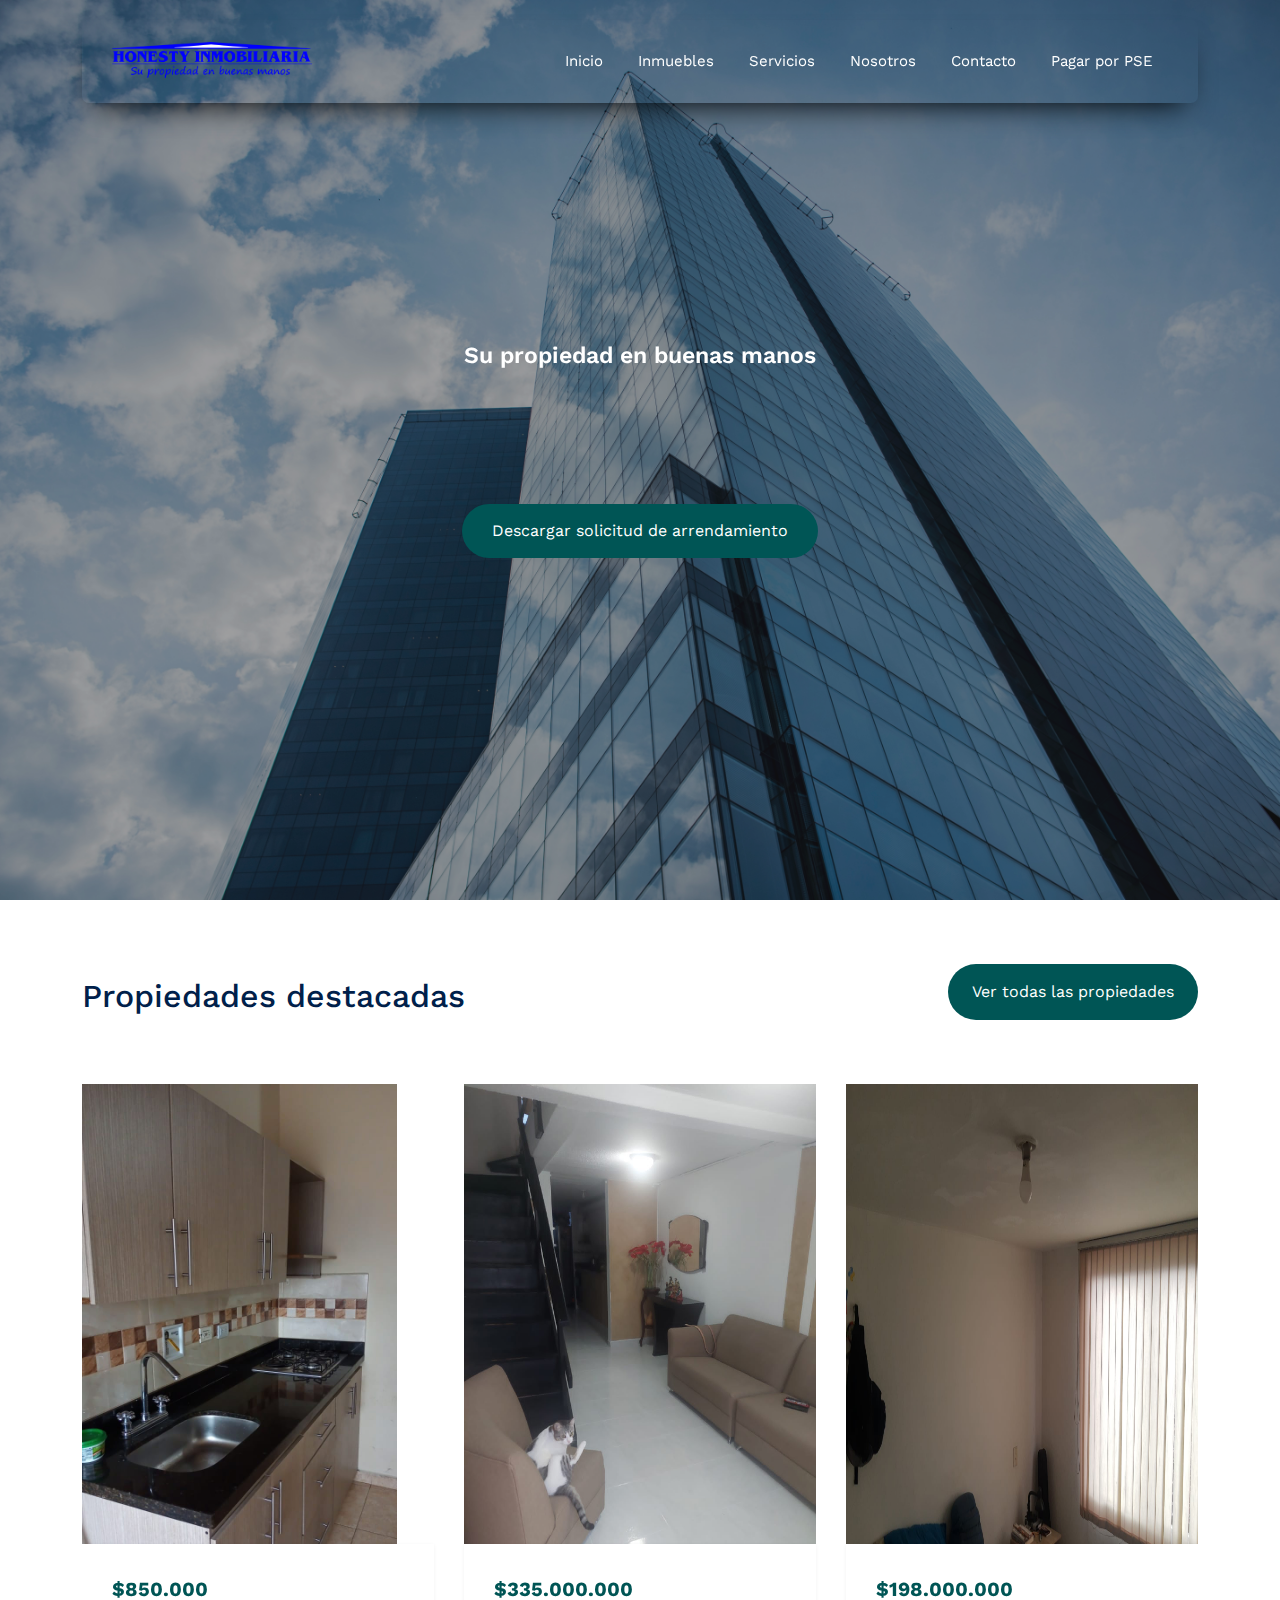
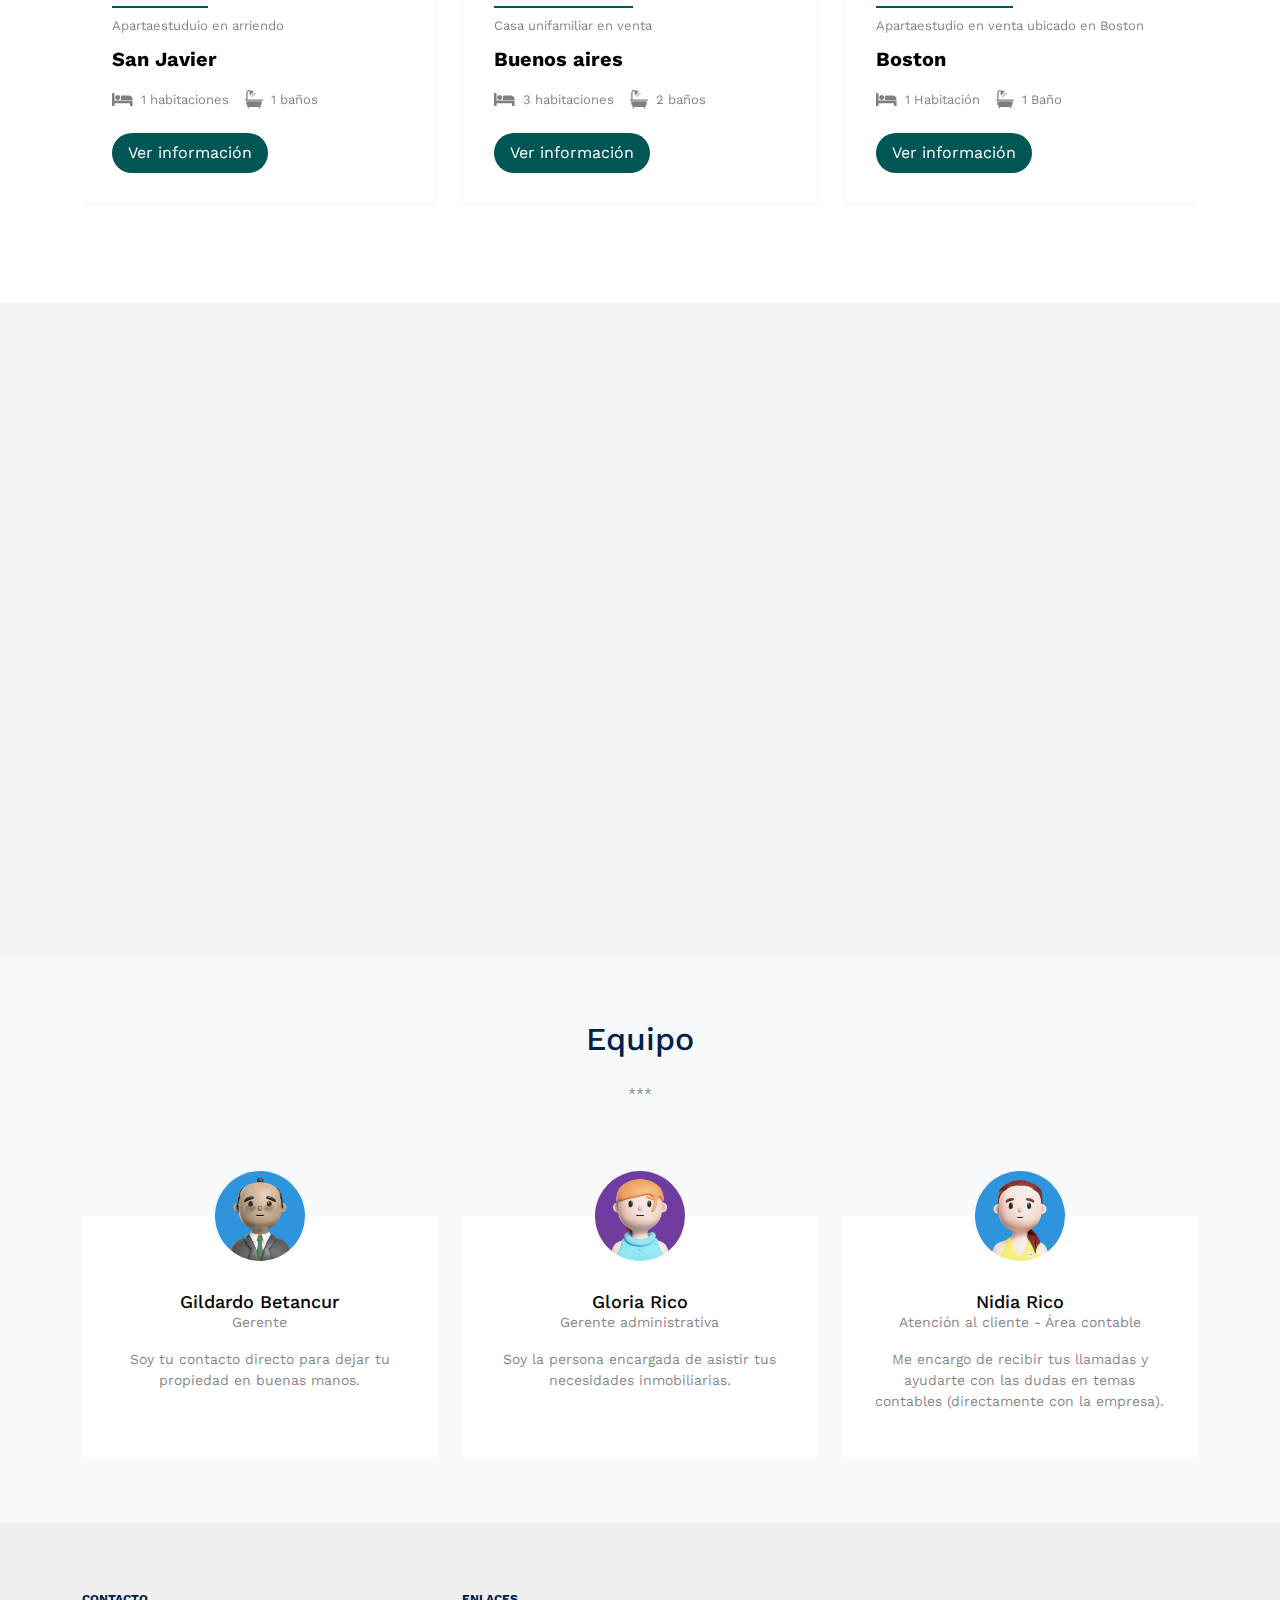
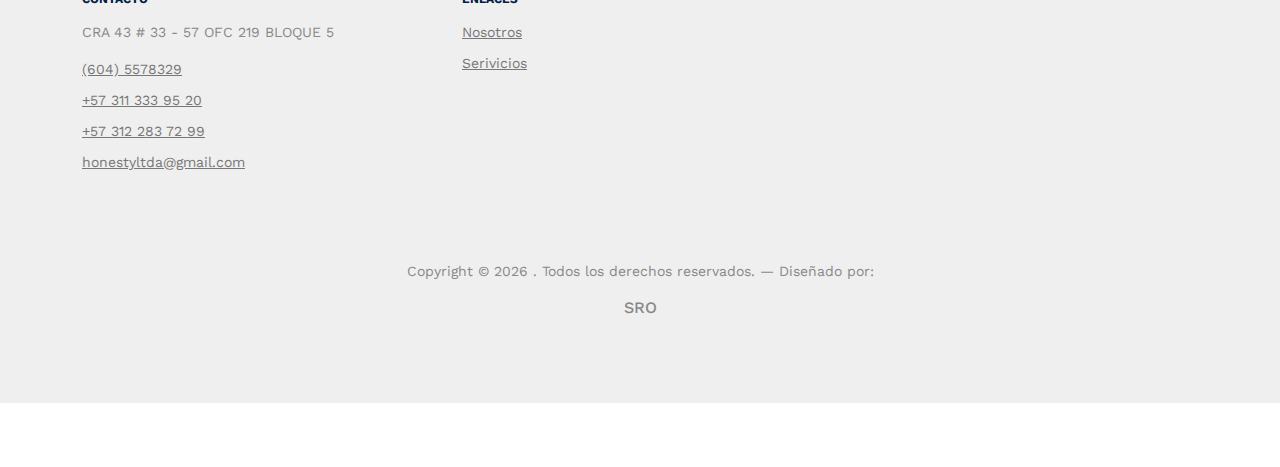
==== index.html @ 94c0cb39 "Modificación sombra .menu-bg-wrap" ====
<!-- /*
* Template Name: Property
* Template Author: Untree.co
* Template URI: https://untree.co/
* License: https://creativecommons.org/licenses/by/3.0/
*/ -->
<!DOCTYPE html>
<html lang="en">
  <head>
    <meta charset="utf-8" />
    <meta name="viewport" content="width=device-width, initial-scale=1" />
    <meta name="author" content="Untree.co" />
    <link rel="shortcut icon" href="favicon.png" />

    <meta name="description" content="" />
    <meta name="keywords" content="bootstrap, bootstrap5" />

    <link rel="preconnect" href="https://fonts.googleapis.com" />
    <link rel="preconnect" href="https://fonts.gstatic.com" crossorigin />
    <link
      href="https://fonts.googleapis.com/css2?family=Work+Sans:wght@400;500;600;700&display=swap"
      rel="stylesheet"
    />

    <link rel="stylesheet" href="fonts/icomoon/style.css" />
    <link rel="stylesheet" href="fonts/flaticon/font/flaticon.css" />

    <link rel="stylesheet" href="css/tiny-slider.css" />
    <link rel="stylesheet" href="css/aos.css" />
    <link rel="stylesheet" href="css/style.css" />

    <title>
     HONESTY
    </title>
  </head>
  <body>
    <div class="site-mobile-menu site-navbar-target">
      <div class="site-mobile-menu-header">
        <div class="site-mobile-menu-close">
          <span class="icofont-close js-menu-toggle"></span>
        </div>
      </div>
      <div class="site-mobile-menu-body"></div>
    </div>

    <nav class="site-nav">
      <div class="container">
        <div class="menu-bg-wrap">
          <div class="site-navigation">

            <a href="index.html" class="logo m-0 float-start"><img src="images/LOGO PNG (1).png " width="200px" alt=""></a>

            <ul
              class="js-clone-nav d-none d-lg-inline-block text-start site-menu float-end"
            >
              <li class="active"><a href="index.html">Inicio</a></li>
              <li>
                <a href="properties.html">Inmuebles</a>
              </li>
              <li><a href="#services">Servicios</a></li>
              <li><a href="about.html">Nosotros</a></li>
              <li><a href="contact.html">Contacto</a></li>
              <li><a href="PSE.html">Pagar por PSE</a></li>
            </ul>

            <a
              href="#"
              class="burger light me-auto float-end mt-1 site-menu-toggle js-menu-toggle d-inline-block d-lg-none"
              data-toggle="collapse"
              data-target="#main-navbar"
            >
              <span></span>
            </a>
            
          </div>
          
        </div>

      </div>
      
    </nav>
    <div class="hero">
      <div class="hero-slide">
        <div
          class="img overlay"
          style="background-image: url('images/honesty_mano.png.jpg');"
        ></div>
      </div>

      <div class="container">
        <div class="row justify-content-center align-items-center">
          <div class="col-lg-9 text-center">
            <h1 class="heading" data-aos="fade-up">Su propiedad en buenas manos
            </h1><br><br><br><br><br>
              <a target="_blank" href="https://www.ellibertador.co/arrendatario"><button type="submit" class="btn btn-primary">Descargar solicitud de arrendamiento</button></a>
            </form>
          </div>
        </div>
      </div>
    </div>

    <div class="section">
      <div class="container">
        <div class="row mb-5 align-items-center">
          <div class="col-lg-6">
            <h2 class="font-weight-bold text-primary heading">
              Propiedades destacadas
            </h2>
          </div>
          <div class="col-lg-6 text-lg-end">
            <p>
              <a
                href="properties.html"
                target="_blank"
                class="btn btn-primary text-white py-3 px-4"
                >Ver todas las propiedades</a
              >
            </p>
          </div>
        </div>
        <div class="row">
          <div class="col-12">
            <div class="property-slider-wrap">
              <div class="property-slider">
                <div class="property-item">
                  <a href="property-single.html" class="img">
                    <img src="images/img_1.jpeg" alt="Image" class="img-fluid-property" />
                  </a>

                  <div class="property-content">
                    <div class="price mb-2"><span>$850.000</span></div>
                    <div>
                      <span class="d-block mb-2 text-black-50"
                        >Apartaestuduio en arriendo</span
                      >
                      <span class="city d-block mb-3">San Javier</span>

                      <div class="specs d-flex mb-4">
                        <span class="d-block d-flex align-items-center me-3">
                          <span class="icon-bed me-2"></span>
                          <span class="caption">1 habitaciones</span>
                        </span>
                        <span class="d-block d-flex align-items-center">
                          <span class="icon-bath me-2"></span>
                          <span class="caption">1 baños</span>
                        </span>
                      </div>

                      <a
                        href="property-single.html"
                        class="btn btn-primary py-2 px-3" target="_blank"
                        >Ver información</a
                      >
                    </div>
                  </div>
                </div>
                 

                <div class="property-item">
                  <a href="property-single.html" class="img">
                    <img src="images/img_9.jpeg" alt="Image" class="img-fluid-property" />
                  </a>

                  <div class="property-content">
                    <div class="price mb-2"><span>$335.000.000</span></div>
                    <div>
                      <span class="d-block mb-2 text-black-50"
                        >Casa unifamiliar en venta</span
                      >
                      <span class="city d-block mb-3">Buenos aires</span>

                      <div class="specs d-flex mb-4">
                        <span class="d-block d-flex align-items-center me-3">
                          <span class="icon-bed me-2"></span>
                          <span class="caption">3 habitaciones</span>
                        </span>
                        <span class="d-block d-flex align-items-center">
                          <span class="icon-bath me-2"></span>
                          <span class="caption">2 baños</span>
                        </span>
                      </div>

                      <a
                        href="property-single copy-2.html"
                        class="btn btn-primary py-2 px-3"
                        >Ver información</a
                      >
                    </div>
                  </div>
                </div>
                 

                <div class="property-item">
                  <a href="property-single.html" class="img">
                    <img src="images/img_16.jpeg" alt="Image" class="img-fluid-property" />
                  </a>

                  <div class="property-content">
                    <div class="price mb-2"><span>$198.000.000</span></div>
                    <div>
                      <span class="d-block mb-2 text-black-50"
                        >Apartaestudio en venta ubicado en Boston</span
                      >
                      <span class="city d-block mb-3">Boston</span>

                      <div class="specs d-flex mb-4">
                        <span class="d-block d-flex align-items-center me-3">
                          <span class="icon-bed me-2"></span>
                          <span class="caption">1 Habitación</span>
                        </span>
                        <span class="d-block d-flex align-items-center">
                          <span class="icon-bath me-2"></span>
                          <span class="caption">1 Baño</span>
                        </span>
                      </div>

                      <a
                        href="property-single copy-3 copy.html"
                        class="btn btn-primary py-2 px-3"
                        >Ver información</a
                      >
                    </div>
                  </div>
                </div>
                <!-- 

                <div class="property-item">
                  <a href="property-single.html" class="img">
                    <img src="images/img_4.jpg" alt="Image" class="img-fluid" />
                  </a>

                  <div class="property-content">
                    <div class="price mb-2"><span>$1000</span></div>
                    <div>
                      <span class="d-block mb-2 text-black-50"
                        >Santamonica Unidad el alcazar</span
                      >
                      <span class="city d-block mb-3">Medellín, Antioquia</span>

                      <div class="specs d-flex mb-4">
                        <span class="d-block d-flex align-items-center me-3">
                          <span class="icon-bed me-2"></span>
                          <span class="caption">2 habitaciones</span>
                        </span>
                        <span class="d-block d-flex align-items-center">
                          <span class="icon-bath me-2"></span>
                          <span class="caption">2 baños</span>
                        </span>
                      </div>

                      <a
                        href="property-single.html"
                        class="btn btn-primary py-2 px-3"
                        >Ver información</a
                      >
                    </div>
                  </div>
                </div>
                 

                <div class="property-item">
                  <a href="property-single.html" class="img">
                    <img src="images/img_5.jpg" alt="Image" class="img-fluid" />
                  </a>

                  <div class="property-content">
                    <div class="price mb-2"><span>$1000</span></div>
                    <div>
                      <span class="d-block mb-2 text-black-50"
                        >Santamonica Unidad el alcazar</span
                      >
                      <span class="city d-block mb-3">Medellín, Antioquia</span>

                      <div class="specs d-flex mb-4">
                        <span class="d-block d-flex align-items-center me-3">
                          <span class="icon-bed me-2"></span>
                          <span class="caption">2 habitaciones</span>
                        </span>
                        <span class="d-block d-flex align-items-center">
                          <span class="icon-bath me-2"></span>
                          <span class="caption">2 baños</span>
                        </span>
                      </div>

                      <a
                        href="property-single.html"
                        class="btn btn-primary py-2 px-3"
                        >Ver información</a
                      >
                    </div>
                  </div>
                </div>
                 

                <div class="property-item">
                  <a href="property-single.html" class="img">
                    <img src="images/img_6.jpg" alt="Image" class="img-fluid" />
                  </a>

                  <div class="property-content">
                    <div class="price mb-2"><span>$1000</span></div>
                    <div>
                      <span class="d-block mb-2 text-black-50"
                        >Santamonica Unidad el alcazar</span
                      >
                      <span class="city d-block mb-3">Medellín, Antioquia</span>

                      <div class="specs d-flex mb-4">
                        <span class="d-block d-flex align-items-center me-3">
                          <span class="icon-bed me-2"></span>
                          <span class="caption">2 habitaciones</span>
                        </span>
                        <span class="d-block d-flex align-items-center">
                          <span class="icon-bath me-2"></span>
                          <span class="caption">2 baños</span>
                        </span>
                      </div>

                      <a
                        href="property-single.html"
                        class="btn btn-primary py-2 px-3"
                        >Ver información</a
                      >
                    </div>
                  </div>
                </div>
                 

                <div class="property-item">
                  <a href="property-single.html" class="img">
                    <img src="images/img_7.jpg" alt="Image" class="img-fluid" />
                  </a>

                  <div class="property-content">
                    <div class="price mb-2"><span>$1000</span></div>
                    <div>
                      <span class="d-block mb-2 text-black-50"
                        >Santamonica Unidad el alcazar</span
                      >
                      <span class="city d-block mb-3">Medellín, Antioquia</span>

                      <div class="specs d-flex mb-4">
                        <span class="d-block d-flex align-items-center me-3">
                          <span class="icon-bed me-2"></span>
                          <span class="caption">2 habitaciones</span>
                        </span>
                        <span class="d-block d-flex align-items-center">
                          <span class="icon-bath me-2"></span>
                          <span class="caption">2 baños</span>
                        </span>
                      </div>

                      <a
                        href="property-single.html"
                        class="btn btn-primary py-2 px-3"
                        >Ver información</a
                      >
                    </div>
                  </div>
                </div>
                 

                <div class="property-item">
                  <a href="property-single.html" class="img">
                    <img src="images/img_8.jpg" alt="Image" class="img-fluid" />
                  </a>

                  <div class="property-content">
                    <div class="price mb-2"><span>$1000</span></div>
                    <div>
                      <span class="d-block mb-2 text-black-50"
                        >Santamonica Unidad el alcazar</span
                      >
                      <span class="city d-block mb-3">Medellín, Antioquia</span>

                      <div class="specs d-flex mb-4">
                        <span class="d-block d-flex align-items-center me-3">
                          <span class="icon-bed me-2"></span>
                          <span class="caption">2 habitaciones</span>
                        </span>
                        <span class="d-block d-flex align-items-center">
                          <span class="icon-bath me-2"></span>
                          <span class="caption">2 baños</span>
                        </span>
                      </div>

                      <a
                        href="property-single.html"
                        class="btn btn-primary py-2 px-3"
                        >Ver información</a
                      >
                    </div>
                  </div>
                </div>
                 

                <div class="property-item">
                  <a href="property-single.html" class="img">
                    <img src="images/img_1.jpg" alt="Image" class="img-fluid" />
                  </a>

                  <div class="property-content">
                    <div class="price mb-2"><span>$1000</span></div>
                    <div>
                      <span class="d-block mb-2 text-black-50"
                        >Santamonica Unidad el alcazar</span
                      >
                      <span class="city d-block mb-3">Medellín, Antioquia</span>

                      <div class="specs d-flex mb-4">
                        <span class="d-block d-flex align-items-center me-3">
                          <span class="icon-bed me-2"></span>
                          <span class="caption">2 habitaciones</span>
                        </span>
                        <span class="d-block d-flex align-items-center">
                          <span class="icon-bath me-2"></span>
                          <span class="caption">2 baños</span>
                        </span>
                      </div>

                      <a
                        href="property-single.html"
                        class="btn btn-primary py-2 px-3"
                        >Ver información</a
                      >
                    </div>
                  </div>
                </div>
                 
              </div>
            -->
            <!--
              <div
                id="property-nav"
                class="controls"
                tabindex="0"
                aria-label="Carousel Navigation"
              >
                <span
                  class="prev"
                  data-controls="prev"
                  aria-controls="property"
                  tabindex="-1"
                  >Anterior</span
                >
                <span
                  class="next"
                  data-controls="next"
                  aria-controls="property"
                  tabindex="-1"
                  >Siguiente </span
                >
              </div>-->
            </div>
          </div>
        </div>
      </div>
    </div>

    <section id="services" class="features-1">
      <div class="container">
        <div class="row">
          <div class="col-6 col-lg-3" data-aos="fade-up" data-aos-delay="300">
            <div class="box-feature">
              <span class="flaticon-house"></span>
              <h3  class="mb-3">Venta de propiedades</h3>
              <p>
                Facilitamos la compra y venta de inmuebles con un servicio completo y personalizado. Expertos en valoración, promoción y negociación.
              </p>

            </div>
          </div>
          <div class="col-6 col-lg-3" data-aos="fade-up" data-aos-delay="500">
            <div class="box-feature">
              <span class="flaticon-building"></span>
              <h3 class="mb-3">Arrendamientos</h3>
              <p>
                Proporcionamos un servicio integral para propietarios e inquilinos.
              </p>

            </div>
          </div>
          <div class="col-6 col-lg-3" data-aos="fade-up" data-aos-delay="400">
            <div class="box-feature">
              <span class="flaticon-house-3"></span>
              <h3 class="mb-3">Asesorias inmobiliarias</h3>
              <p>
                Dispuestos a guiarte en cada paso. Tu éxito es nuestra prioridad.
              </p>

            </div>
          </div>
          <div class="col-6 col-lg-3" data-aos="fade-up" data-aos-delay="600">
            <div class="box-feature">
              <span class="flaticon-house-1"></span>
              <h3 class="mb-3">Administracion de conjuntos</h3>
              <p>
                Garantizamos tranquilidad y bienestar para tus residentes.
              </p>
            </div>
          </div>
          <div class="col-6 col-lg-3" data-aos="fade-up" data-aos-delay="600">
            <div class="box-feature">
              <span class="flaticon-house-1"></span>
              <h3 class="mb-3">Ver mi factura</h3>
              <p>
               Factura electrónica
              </p>
              <div class="col-12">
                <input
                  type="submit"
                  value="Ver mi factura"
                  class="btn btn-primary"
                />
            </div>
          </div>
        </div>
      </div>
    </section>

    

    <!--<div class="section section-4 bg-light">
      <div class="container">
        <div class="row justify-content-center text-center mb-5">
          <div class="col-lg-5">
            <h2 class="font-weight-bold heading text-primary mb-4">
              Let's find home that's perfect for you
            </h2>
            <p class="text-black-50">
              Lorem ipsum dolor sit amet consectetur adipisicing elit. Numquam
              enim pariatur similique debitis vel nisi qui reprehenderit.
            </p>
          </div>
        </div>
        <div class="row justify-content-between mb-5">
          <div class="col-lg-7 mb-5 mb-lg-0 order-lg-2">
            <div class="img-about dots">
              <img src="images/hero_bg_3.jpg" alt="Image" class="img-fluid" />
            </div>
          </div>
          <div class="col-lg-4">
            <div class="d-flex feature-h">
              <span class="wrap-icon me-3">
                <span class="icon-home2"></span>
              </span>
              <div class="feature-text">
                <h3 class="heading">2M Properties</h3>
                <p class="text-black-50">
                  Lorem ipsum dolor sit amet consectetur adipisicing elit.
                  Nostrum iste.
                </p>
              </div>
            </div>

            <div class="d-flex feature-h">
              <span class="wrap-icon me-3">
                <span class="icon-person"></span>
              </span>
              <div class="feature-text">
                <h3 class="heading">Top Rated Agents</h3>
                <p class="text-black-50">
                  Lorem ipsum dolor sit amet consectetur adipisicing elit.
                  Nostrum iste.
                </p>
              </div>
            </div>

            <div class="d-flex feature-h">
              <span class="wrap-icon me-3">
                <span class="icon-security"></span>
              </span>
              <div class="feature-text">
                <h3 class="heading">Legit Properties</h3>
                <p class="text-black-50">
                  Lorem ipsum dolor sit amet consectetur adipisicing elit.
                  Nostrum iste.
                </p>
              </div>
            </div>
          </div>
        </div>
        <div class="row section-counter mt-5">
          <div
            class="col-6 col-sm-6 col-md-6 col-lg-3"
            data-aos="fade-up"
            data-aos-delay="300"
          >
            <div class="counter-wrap mb-5 mb-lg-0">
              <span class="number"
                ><span class="countup text-primary">3298</span></span
              >
              <span class="caption text-black-50"># of Buy Properties</span>
            </div>
          </div>
          <div
            class="col-6 col-sm-6 col-md-6 col-lg-3"
            data-aos="fade-up"
            data-aos-delay="400"
          >
            <div class="counter-wrap mb-5 mb-lg-0">
              <span class="number"
                ><span class="countup text-primary">2181</span></span
              >
              <span class="caption text-black-50"># of Sell Properties</span>
            </div>
          </div>
          <div
            class="col-6 col-sm-6 col-md-6 col-lg-3"
            data-aos="fade-up"
            data-aos-delay="500"
          >
            <div class="counter-wrap mb-5 mb-lg-0">
              <span class="number"
                ><span class="countup text-primary">9316</span></span
              >
              <span class="caption text-black-50"># of All Properties</span>
            </div>
          </div>
          <div
            class="col-6 col-sm-6 col-md-6 col-lg-3"
            data-aos="fade-up"
            data-aos-delay="600"
          >
            <div class="counter-wrap mb-5 mb-lg-0">
              <span class="number"
                ><span class="countup text-primary">7191</span></span
              >
              <span class="caption text-black-50"># of Agents</span>
            </div>
          </div>
        </div>
      </div>
    </div>

    <div class="section">
      <div class="row justify-content-center footer-cta" data-aos="fade-up">
        <div class="col-lg-7 mx-auto text-center">
          <h2 class="mb-4">Be a part of our growing real state agents</h2>
          <p>
            <a
              href="#"
              target="_blank"
              class="btn btn-primary text-white py-3 px-4"
              >Apply for Real Estate agent</a
            >
          </p>
        </div>
      </div>
    </div>  -->


    <div class="section section-5 bg-light">
      <div class="container">
        <div class="row justify-content-center text-center mb-5">
          <div class="col-lg-6 mb-5">
            <h2 class="font-weight-bold heading text-primary mb-4">
              Equipo
            </h2>
            <p class="text-black-50">
             ***
            </p>
          </div>
        </div>
        <div class="row">
          <div class="col-sm-6 col-md-6 col-lg-4 mb-5 mb-lg-0">
            <div class="h-100 person">
              <img
                src="images/person_1-min.jpg"
                alt="Image"
                class="img-fluid"
              />

              <div class="person-contents">
                <h2 class="mb-0"><a href="#">Gildardo Betancur</a></h2>
                <span class="meta d-block mb-3">Gerente</span>
                <p>
                  Soy tu contacto directo para dejar tu propiedad en buenas manos.
                </p>


              </div>
            </div>
          </div>
          <div class="col-sm-6 col-md-6 col-lg-4 mb-5 mb-lg-0">
            <div class="h-100 person">
              <img
                src="images/person_2-min.jpg"
                alt="Image"
                class="img-fluid"
              />

              <div class="person-contents">
                <h2 class="mb-0"><a href="#">Gloria Rico</a></h2>
                <span class="meta d-block mb-3">Gerente administrativa</span>
                <p>
                  Soy la persona encargada de asistir tus necesidades inmobiliarias.
                </p>


              </div>
            </div>
          </div>
          <div class="col-sm-6 col-md-6 col-lg-4 mb-5 mb-lg-0">
            <div class="h-100 person">
              <img
                src="images/person_3-min.jpg"
                alt="Image"
                class="img-fluid"
              />

              <div class="person-contents">
                <h2 class="mb-0"><a href="#">Nidia Rico</a></h2>
                <span class="meta d-block mb-3">Atención al cliente - Área contable</span>
                <p>
Me encargo de recibir tus llamadas y ayudarte con las dudas en temas contables (directamente con la empresa).
                </p>

                
              </div>
            </div>
          </div>
        </div>
      </div>
    </div>

    <div class="site-footer">
      <div class="container">
        <div class="row">
          <div class="col-lg-4">
            <div class="widget">
              <h3>Contacto</h3>
              <address>CRA 43 # 33 - 57 OFC 219 BLOQUE 5</address>
              <ul class="list-unstyled links">
                <li><a href="tel://6045578329">(604) 5578329</a></li>
                <li><a href="tel://3122837299">+57 311 333 95 20</a></li>
                <li><a href="tel://3122837299">+57 312 283 72 99</a></li>
                <li>
                  <a href="mailto:info@mydomain.com">honestyltda@gmail.com </a>
                </li>
              </ul>
            </div>
            <!-- /.widget -->
          </div>
          <!-- /.col-lg-4 -->
          <div class="col-lg-4">
            <div class="widget">
              <h3>Enlaces</h3>
              <ul class="list-unstyled float-start links">
                <li><a href="about.html">Nosotros</a></li>
                <li><a href="services.html">Serivicios</a></li>
              </ul>

            </div>
            <!-- /.widget -->
          </div>
          <!-- /.col-lg-4 -->
    
            <!-- /.widget -->
          </div>
          <!-- /.col-lg-4 -->
        </div>
        <!-- /.row -->

        <div class="row mt-5">
          <div class="col-12 text-center">
            <!-- 
              **==========
              NOTE: 
              Please don't remove this copyright link unless you buy the license here https://untree.co/license/  
              **==========
            -->

            <p>
              Copyright &copy;
              <script>
                document.write(new Date().getFullYear());
              </script>
              . Todos los derechos reservados. &mdash; Diseñado por:
              <h6>SRO</h6>
              <!-- License information: https://untree.co/license/ -->
            </p>
          </div>
        </div>
      </div>
      <!-- /.container -->
    </div>
    <!-- /.site-footer -->

    <!-- Preloader -->
    <div id="overlayer"></div>
    <div class="loader">
      <div class="spinner-border" role="status">
        <span class="visually-hidden">Loading...</span>
      </div>
    </div>

    <script src="js/bootstrap.bundle.min.js"></script>
    <script src="js/tiny-slider.js"></script>
    <script src="js/aos.js"></script>
    <script src="js/navbar.js"></script>
    <script src="js/counter.js"></script>
    <script src="js/custom.js"></script>
  </body>
</html>
---- fonts/icomoon/style.css ----
@font-face {
  font-family: 'icomoon';
  src:  url('fonts/icomoon.eot?10si43');
  src:  url('fonts/icomoon.eot?10si43#iefix') format('embedded-opentype'),
    url('fonts/icomoon.ttf?10si43') format('truetype'),
    url('fonts/icomoon.woff?10si43') format('woff'),
    url('fonts/icomoon.svg?10si43#icomoon') format('svg');
  font-weight: normal;
  font-style: normal;
}

[class^="icon-"], [class*=" icon-"] {
  /* use !important to prevent issues with browser extensions that change fonts */
  font-family: 'icomoon' !important;
  speak: none;
  font-style: normal;
  font-weight: normal;
  font-variant: normal;
  text-transform: none;
  line-height: 1;

  /* Better Font Rendering =========== */
  -webkit-font-smoothing: antialiased;
  -moz-osx-font-smoothing: grayscale;
}

.icon-asterisk:before {
  content: "\f069";
}
.icon-plus:before {
  content: "\f067";
}
.icon-question:before {
  content: "\f128";
}
.icon-minus:before {
  content: "\f068";
}
.icon-glass:before {
  content: "\f000";
}
.icon-music:before {
  content: "\f001";
}
.icon-search:before {
  content: "\f002";
}
.icon-envelope-o:before {
  content: "\f003";
}
.icon-heart:before {
  content: "\f004";
}
.icon-star:before {
  content: "\f005";
}
.icon-star-o:before {
  content: "\f006";
}
.icon-user:before {
  content: "\f007";
}
.icon-film:before {
  content: "\f008";
}
.icon-th-large:before {
  content: "\f009";
}
.icon-th:before {
  content: "\f00a";
}
.icon-th-list:before {
  content: "\f00b";
}
.icon-check:before {
  content: "\f00c";
}
.icon-close:before {
  content: "\f00d";
}
.icon-remove:before {
  content: "\f00d";
}
.icon-times:before {
  content: "\f00d";
}
.icon-search-plus:before {
  content: "\f00e";
}
.icon-search-minus:before {
  content: "\f010";
}
.icon-power-off:before {
  content: "\f011";
}
.icon-signal:before {
  content: "\f012";
}
.icon-cog:before {
  content: "\f013";
}
.icon-gear:before {
  content: "\f013";
}
.icon-trash-o:before {
  content: "\f014";
}
.icon-home:before {
  content: "\f015";
}
.icon-file-o:before {
  content: "\f016";
}
.icon-clock-o:before {
  content: "\f017";
}
.icon-road:before {
  content: "\f018";
}
.icon-download:before {
  content: "\f019";
}
.icon-arrow-circle-o-down:before {
  content: "\f01a";
}
.icon-arrow-circle-o-up:before {
  content: "\f01b";
}
.icon-inbox:before {
  content: "\f01c";
}
.icon-play-circle-o:before {
  content: "\f01d";
}
.icon-repeat:before {
  content: "\f01e";
}
.icon-rotate-right:before {
  content: "\f01e";
}
.icon-refresh:before {
  content: "\f021";
}
.icon-list-alt:before {
  content: "\f022";
}
.icon-lock:before {
  content: "\f023";
}
.icon-flag:before {
  content: "\f024";
}
.icon-headphones:before {
  content: "\f025";
}
.icon-volume-off:before {
  content: "\f026";
}
.icon-volume-down:before {
  content: "\f027";
}
.icon-volume-up:before {
  content: "\f028";
}
.icon-qrcode:before {
  content: "\f029";
}
.icon-barcode:before {
  content: "\f02a";
}
.icon-tag:before {
  content: "\f02b";
}
.icon-tags:before {
  content: "\f02c";
}
.icon-book:before {
  content: "\f02d";
}
.icon-bookmark:before {
  content: "\f02e";
}
.icon-print:before {
  content: "\f02f";
}
.icon-camera:before {
  content: "\f030";
}
.icon-font:before {
  content: "\f031";
}
.icon-bold:before {
  content: "\f032";
}
.icon-italic:before {
  content: "\f033";
}
.icon-text-height:before {
  content: "\f034";
}
.icon-text-width:before {
  content: "\f035";
}
.icon-align-left:before {
  content: "\f036";
}
.icon-align-center:before {
  content: "\f037";
}
.icon-align-right:before {
  content: "\f038";
}
.icon-align-justify:before {
  content: "\f039";
}
.icon-list:before {
  content: "\f03a";
}
.icon-dedent:before {
  content: "\f03b";
}
.icon-outdent:before {
  content: "\f03b";
}
.icon-indent:before {
  content: "\f03c";
}
.icon-video-camera:before {
  content: "\f03d";
}
.icon-image:before {
  content: "\f03e";
}
.icon-photo:before {
  content: "\f03e";
}
.icon-picture-o:before {
  content: "\f03e";
}
.icon-pencil:before {
  content: "\f040";
}
.icon-map-marker:before {
  content: "\f041";
}
.icon-adjust:before {
  content: "\f042";
}
.icon-tint:before {
  content: "\f043";
}
.icon-edit:before {
  content: "\f044";
}
.icon-pencil-square-o:before {
  content: "\f044";
}
.icon-share-square-o:before {
  content: "\f045";
}
.icon-check-square-o:before {
  content: "\f046";
}
.icon-arrows:before {
  content: "\f047";
}
.icon-step-backward:before {
  content: "\f048";
}
.icon-fast-backward:before {
  content: "\f049";
}
.icon-backward:before {
  content: "\f04a";
}
.icon-play:before {
  content: "\f04b";
}
.icon-pause:before {
  content: "\f04c";
}
.icon-stop:before {
  content: "\f04d";
}
.icon-forward:before {
  content: "\f04e";
}
.icon-fast-forward:before {
  content: "\f050";
}
.icon-step-forward:before {
  content: "\f051";
}
.icon-eject:before {
  content: "\f052";
}
.icon-chevron-left:before {
  content: "\f053";
}
.icon-chevron-right:before {
  content: "\f054";
}
.icon-plus-circle:before {
  content: "\f055";
}
.icon-minus-circle:before {
  content: "\f056";
}
.icon-times-circle:before {
  content: "\f057";
}
.icon-check-circle:before {
  content: "\f058";
}
.icon-question-circle:before {
  content: "\f059";
}
.icon-info-circle:before {
  content: "\f05a";
}
.icon-crosshairs:before {
  content: "\f05b";
}
.icon-times-circle-o:before {
  content: "\f05c";
}
.icon-check-circle-o:before {
  content: "\f05d";
}
.icon-ban:before {
  content: "\f05e";
}
.icon-arrow-left:before {
  content: "\f060";
}
.icon-arrow-right:before {
  content: "\f061";
}
.icon-arrow-up:before {
  content: "\f062";
}
.icon-arrow-down:before {
  content: "\f063";
}
.icon-mail-forward:before {
  content: "\f064";
}
.icon-share:before {
  content: "\f064";
}
.icon-expand:before {
  content: "\f065";
}
.icon-compress:before {
  content: "\f066";
}
.icon-exclamation-circle:before {
  content: "\f06a";
}
.icon-gift:before {
  content: "\f06b";
}
.icon-leaf:before {
  content: "\f06c";
}
.icon-fire:before {
  content: "\f06d";
}
.icon-eye:before {
  content: "\f06e";
}
.icon-eye-slash:before {
  content: "\f070";
}
.icon-exclamation-triangle:before {
  content: "\f071";
}
.icon-warning:before {
  content: "\f071";
}
.icon-plane:before {
  content: "\f072";
}
.icon-calendar:before {
  content: "\f073";
}
.icon-random:before {
  content: "\f074";
}
.icon-comment:before {
  content: "\f075";
}
.icon-magnet:before {
  content: "\f076";
}
.icon-chevron-up:before {
  content: "\f077";
}
.icon-chevron-down:before {
  content: "\f078";
}
.icon-retweet:before {
  content: "\f079";
}
.icon-shopping-cart:before {
  content: "\f07a";
}
.icon-folder:before {
  content: "\f07b";
}
.icon-folder-open:before {
  content: "\f07c";
}
.icon-arrows-v:before {
  content: "\f07d";
}
.icon-arrows-h:before {
  content: "\f07e";
}
.icon-bar-chart:before {
  content: "\f080";
}
.icon-bar-chart-o:before {
  content: "\f080";
}
.icon-twitter-square:before {
  content: "\f081";
}
.icon-facebook-square:before {
  content: "\f082";
}
.icon-camera-retro:before {
  content: "\f083";
}
.icon-key:before {
  content: "\f084";
}
.icon-cogs:before {
  content: "\f085";
}
.icon-gears:before {
  content: "\f085";
}
.icon-comments:before {
  content: "\f086";
}
.icon-thumbs-o-up:before {
  content: "\f087";
}
.icon-thumbs-o-down:before {
  content: "\f088";
}
.icon-star-half:before {
  content: "\f089";
}
.icon-heart-o:before {
  content: "\f08a";
}
.icon-sign-out:before {
  content: "\f08b";
}
.icon-linkedin-square:before {
  content: "\f08c";
}
.icon-thumb-tack:before {
  content: "\f08d";
}
.icon-external-link:before {
  content: "\f08e";
}
.icon-sign-in:before {
  content: "\f090";
}
.icon-trophy:before {
  content: "\f091";
}
.icon-github-square:before {
  content: "\f092";
}
.icon-upload:before {
  content: "\f093";
}
.icon-lemon-o:before {
  content: "\f094";
}
.icon-phone:before {
  content: "\f095";
}
.icon-square-o:before {
  content: "\f096";
}
.icon-bookmark-o:before {
  content: "\f097";
}
.icon-phone-square:before {
  content: "\f098";
}
.icon-twitter:before {
  content: "\f099";
}
.icon-facebook:before {
  content: "\f09a";
}
.icon-facebook-f:before {
  content: "\f09a";
}
.icon-github:before {
  content: "\f09b";
}
.icon-unlock:before {
  content: "\f09c";
}
.icon-credit-card:before {
  content: "\f09d";
}
.icon-feed:before {
  content: "\f09e";
}
.icon-rss:before {
  content: "\f09e";
}
.icon-hdd-o:before {
  content: "\f0a0";
}
.icon-bullhorn:before {
  content: "\f0a1";
}
.icon-bell-o:before {
  content: "\f0a2";
}
.icon-certificate:before {
  content: "\f0a3";
}
.icon-hand-o-right:before {
  content: "\f0a4";
}
.icon-hand-o-left:before {
  content: "\f0a5";
}
.icon-hand-o-up:before {
  content: "\f0a6";
}
.icon-hand-o-down:before {
  content: "\f0a7";
}
.icon-arrow-circle-left:before {
  content: "\f0a8";
}
.icon-arrow-circle-right:before {
  content: "\f0a9";
}
.icon-arrow-circle-up:before {
  content: "\f0aa";
}
.icon-arrow-circle-down:before {
  content: "\f0ab";
}
.icon-globe:before {
  content: "\f0ac";
}
.icon-wrench:before {
  content: "\f0ad";
}
.icon-tasks:before {
  content: "\f0ae";
}
.icon-filter:before {
  content: "\f0b0";
}
.icon-briefcase:before {
  content: "\f0b1";
}
.icon-arrows-alt:before {
  content: "\f0b2";
}
.icon-group:before {
  content: "\f0c0";
}
.icon-users:before {
  content: "\f0c0";
}
.icon-chain:before {
  content: "\f0c1";
}
.icon-link:before {
  content: "\f0c1";
}
.icon-cloud:before {
  content: "\f0c2";
}
.icon-flask:before {
  content: "\f0c3";
}
.icon-cut:before {
  content: "\f0c4";
}
.icon-scissors:before {
  content: "\f0c4";
}
.icon-copy:before {
  content: "\f0c5";
}
.icon-files-o:before {
  content: "\f0c5";
}
.icon-paperclip:before {
  content: "\f0c6";
}
.icon-floppy-o:before {
  content: "\f0c7";
}
.icon-save:before {
  content: "\f0c7";
}
.icon-square:before {
  content: "\f0c8";
}
.icon-bars:before {
  content: "\f0c9";
}
.icon-navicon:before {
  content: "\f0c9";
}
.icon-reorder:before {
  content: "\f0c9";
}
.icon-list-ul:before {
  content: "\f0ca";
}
.icon-list-ol:before {
  content: "\f0cb";
}
.icon-strikethrough:before {
  content: "\f0cc";
}
.icon-underline:before {
  content: "\f0cd";
}
.icon-table:before {
  content: "\f0ce";
}
.icon-magic:before {
  content: "\f0d0";
}
.icon-truck:before {
  content: "\f0d1";
}
.icon-pinterest:before {
  content: "\f0d2";
}
.icon-pinterest-square:before {
  content: "\f0d3";
}
.icon-google-plus-square:before {
  content: "\f0d4";
}
.icon-google-plus:before {
  content: "\f0d5";
}
.icon-money:before {
  content: "\f0d6";
}
.icon-caret-down:before {
  content: "\f0d7";
}
.icon-caret-up:before {
  content: "\f0d8";
}
.icon-caret-left:before {
  content: "\f0d9";
}
.icon-caret-right:before {
  content: "\f0da";
}
.icon-columns:before {
  content: "\f0db";
}
.icon-sort:before {
  content: "\f0dc";
}
.icon-unsorted:before {
  content: "\f0dc";
}
.icon-sort-desc:before {
  content: "\f0dd";
}
.icon-sort-down:before {
  content: "\f0dd";
}
.icon-sort-asc:before {
  content: "\f0de";
}
.icon-sort-up:before {
  content: "\f0de";
}
.icon-envelope:before {
  content: "\f0e0";
}
.icon-linkedin:before {
  content: "\f0e1";
}
.icon-rotate-left:before {
  content: "\f0e2";
}
.icon-undo:before {
  content: "\f0e2";
}
.icon-gavel:before {
  content: "\f0e3";
}
.icon-legal:before {
  content: "\f0e3";
}
.icon-dashboard:before {
  content: "\f0e4";
}
.icon-tachometer:before {
  content: "\f0e4";
}
.icon-comment-o:before {
  content: "\f0e5";
}
.icon-comments-o:before {
  content: "\f0e6";
}
.icon-bolt:before {
  content: "\f0e7";
}
.icon-flash:before {
  content: "\f0e7";
}
.icon-sitemap:before {
  content: "\f0e8";
}
.icon-umbrella:before {
  content: "\f0e9";
}
.icon-clipboard:before {
  content: "\f0ea";
}
.icon-paste:before {
  content: "\f0ea";
}
.icon-lightbulb-o:before {
  content: "\f0eb";
}
.icon-exchange:before {
  content: "\f0ec";
}
.icon-cloud-download:before {
  content: "\f0ed";
}
.icon-cloud-upload:before {
  content: "\f0ee";
}
.icon-user-md:before {
  content: "\f0f0";
}
.icon-stethoscope:before {
  content: "\f0f1";
}
.icon-suitcase:before {
  content: "\f0f2";
}
.icon-bell:before {
  content: "\f0f3";
}
.icon-coffee:before {
  content: "\f0f4";
}
.icon-cutlery:before {
  content: "\f0f5";
}
.icon-file-text-o:before {
  content: "\f0f6";
}
.icon-building-o:before {
  content: "\f0f7";
}
.icon-hospital-o:before {
  content: "\f0f8";
}
.icon-ambulance:before {
  content: "\f0f9";
}
.icon-medkit:before {
  content: "\f0fa";
}
.icon-fighter-jet:before {
  content: "\f0fb";
}
.icon-beer:before {
  content: "\f0fc";
}
.icon-h-square:before {
  content: "\f0fd";
}
.icon-plus-square:before {
  content: "\f0fe";
}
.icon-angle-double-left:before {
  content: "\f100";
}
.icon-angle-double-right:before {
  content: "\f101";
}
.icon-angle-double-up:before {
  content: "\f102";
}
.icon-angle-double-down:before {
  content: "\f103";
}
.icon-angle-left:before {
  content: "\f104";
}
.icon-angle-right:before {
  content: "\f105";
}
.icon-angle-up:before {
  content: "\f106";
}
.icon-angle-down:before {
  content: "\f107";
}
.icon-desktop:before {
  content: "\f108";
}
.icon-laptop:before {
  content: "\f109";
}
.icon-tablet:before {
  content: "\f10a";
}
.icon-mobile:before {
  content: "\f10b";
}
.icon-mobile-phone:before {
  content: "\f10b";
}
.icon-circle-o:before {
  content: "\f10c";
}
.icon-quote-left:before {
  content: "\f10d";
}
.icon-quote-right:before {
  content: "\f10e";
}
.icon-spinner:before {
  content: "\f110";
}
.icon-circle:before {
  content: "\f111";
}
.icon-mail-reply:before {
  content: "\f112";
}
.icon-reply:before {
  content: "\f112";
}
.icon-github-alt:before {
  content: "\f113";
}
.icon-folder-o:before {
  content: "\f114";
}
.icon-folder-open-o:before {
  content: "\f115";
}
.icon-smile-o:before {
  content: "\f118";
}
.icon-frown-o:before {
  content: "\f119";
}
.icon-meh-o:before {
  content: "\f11a";
}
.icon-gamepad:before {
  content: "\f11b";
}
.icon-keyboard-o:before {
  content: "\f11c";
}
.icon-flag-o:before {
  content: "\f11d";
}
.icon-flag-checkered:before {
  content: "\f11e";
}
.icon-terminal:before {
  content: "\f120";
}
.icon-code:before {
  content: "\f121";
}
.icon-mail-reply-all:before {
  content: "\f122";
}
.icon-reply-all:before {
  content: "\f122";
}
.icon-star-half-empty:before {
  content: "\f123";
}
.icon-star-half-full:before {
  content: "\f123";
}
.icon-star-half-o:before {
  content: "\f123";
}
.icon-location-arrow:before {
  content: "\f124";
}
.icon-crop:before {
  content: "\f125";
}
.icon-code-fork:before {
  content: "\f126";
}
.icon-chain-broken:before {
  content: "\f127";
}
.icon-unlink:before {
  content: "\f127";
}
.icon-info:before {
  content: "\f129";
}
.icon-exclamation:before {
  content: "\f12a";
}
.icon-superscript:before {
  content: "\f12b";
}
.icon-subscript:before {
  content: "\f12c";
}
.icon-eraser:before {
  content: "\f12d";
}
.icon-puzzle-piece:before {
  content: "\f12e";
}
.icon-microphone:before {
  content: "\f130";
}
.icon-microphone-slash:before {
  content: "\f131";
}
.icon-shield:before {
  content: "\f132";
}
.icon-calendar-o:before {
  content: "\f133";
}
.icon-fire-extinguisher:before {
  content: "\f134";
}
.icon-rocket:before {
  content: "\f135";
}
.icon-maxcdn:before {
  content: "\f136";
}
.icon-chevron-circle-left:before {
  content: "\f137";
}
.icon-chevron-circle-right:before {
  content: "\f138";
}
.icon-chevron-circle-up:before {
  content: "\f139";
}
.icon-chevron-circle-down:before {
  content: "\f13a";
}
.icon-html5:before {
  content: "\f13b";
}
.icon-css3:before {
  content: "\f13c";
}
.icon-anchor:before {
  content: "\f13d";
}
.icon-unlock-alt:before {
  content: "\f13e";
}
.icon-bullseye:before {
  content: "\f140";
}
.icon-ellipsis-h:before {
  content: "\f141";
}
.icon-ellipsis-v:before {
  content: "\f142";
}
.icon-rss-square:before {
  content: "\f143";
}
.icon-play-circle:before {
  content: "\f144";
}
.icon-ticket:before {
  content: "\f145";
}
.icon-minus-square:before {
  content: "\f146";
}
.icon-minus-square-o:before {
  content: "\f147";
}
.icon-level-up:before {
  content: "\f148";
}
.icon-level-down:before {
  content: "\f149";
}
.icon-check-square:before {
  content: "\f14a";
}
.icon-pencil-square:before {
  content: "\f14b";
}
.icon-external-link-square:before {
  content: "\f14c";
}
.icon-share-square:before {
  content: "\f14d";
}
.icon-compass:before {
  content: "\f14e";
}
.icon-caret-square-o-down:before {
  content: "\f150";
}
.icon-toggle-down:before {
  content: "\f150";
}
.icon-caret-square-o-up:before {
  content: "\f151";
}
.icon-toggle-up:before {
  content: "\f151";
}
.icon-caret-square-o-right:before {
  content: "\f152";
}
.icon-toggle-right:before {
  content: "\f152";
}
.icon-eur:before {
  content: "\f153";
}
.icon-euro:before {
  content: "\f153";
}
.icon-gbp:before {
  content: "\f154";
}
.icon-dollar:before {
  content: "\f155";
}
.icon-usd:before {
  content: "\f155";
}
.icon-inr:before {
  content: "\f156";
}
.icon-rupee:before {
  content: "\f156";
}
.icon-cny:before {
  content: "\f157";
}
.icon-jpy:before {
  content: "\f157";
}
.icon-rmb:before {
  content: "\f157";
}
.icon-yen:before {
  content: "\f157";
}
.icon-rouble:before {
  content: "\f158";
}
.icon-rub:before {
  content: "\f158";
}
.icon-ruble:before {
  content: "\f158";
}
.icon-krw:before {
  content: "\f159";
}
.icon-won:before {
  content: "\f159";
}
.icon-bitcoin:before {
  content: "\f15a";
}
.icon-btc:before {
  content: "\f15a";
}
.icon-file:before {
  content: "\f15b";
}
.icon-file-text:before {
  content: "\f15c";
}
.icon-sort-alpha-asc:before {
  content: "\f15d";
}
.icon-sort-alpha-desc:before {
  content: "\f15e";
}
.icon-sort-amount-asc:before {
  content: "\f160";
}
.icon-sort-amount-desc:before {
  content: "\f161";
}
.icon-sort-numeric-asc:before {
  content: "\f162";
}
.icon-sort-numeric-desc:before {
  content: "\f163";
}
.icon-thumbs-up:before {
  content: "\f164";
}
.icon-thumbs-down:before {
  content: "\f165";
}
.icon-youtube-square:before {
  content: "\f166";
}
.icon-youtube:before {
  content: "\f167";
}
.icon-xing:before {
  content: "\f168";
}
.icon-xing-square:before {
  content: "\f169";
}
.icon-youtube-play:before {
  content: "\f16a";
}
.icon-dropbox:before {
  content: "\f16b";
}
.icon-stack-overflow:before {
  content: "\f16c";
}
.icon-instagram:before {
  content: "\f16d";
}
.icon-flickr:before {
  content: "\f16e";
}
.icon-adn:before {
  content: "\f170";
}
.icon-bitbucket:before {
  content: "\f171";
}
.icon-bitbucket-square:before {
  content: "\f172";
}
.icon-tumblr:before {
  content: "\f173";
}
.icon-tumblr-square:before {
  content: "\f174";
}
.icon-long-arrow-down:before {
  content: "\f175";
}
.icon-long-arrow-up:before {
  content: "\f176";
}
.icon-long-arrow-left:before {
  content: "\f177";
}
.icon-long-arrow-right:before {
  content: "\f178";
}
.icon-apple:before {
  content: "\f179";
}
.icon-windows:before {
  content: "\f17a";
}
.icon-android:before {
  content: "\f17b";
}
.icon-linux:before {
  content: "\f17c";
}
.icon-dribbble:before {
  content: "\f17d";
}
.icon-skype:before {
  content: "\f17e";
}
.icon-foursquare:before {
  content: "\f180";
}
.icon-trello:before {
  content: "\f181";
}
.icon-female:before {
  content: "\f182";
}
.icon-male:before {
  content: "\f183";
}
.icon-gittip:before {
  content: "\f184";
}
.icon-gratipay:before {
  content: "\f184";
}
.icon-sun-o:before {
  content: "\f185";
}
.icon-moon-o:before {
  content: "\f186";
}
.icon-archive:before {
  content: "\f187";
}
.icon-bug:before {
  content: "\f188";
}
.icon-vk:before {
  content: "\f189";
}
.icon-weibo:before {
  content: "\f18a";
}
.icon-renren:before {
  content: "\f18b";
}
.icon-pagelines:before {
  content: "\f18c";
}
.icon-stack-exchange:before {
  content: "\f18d";
}
.icon-arrow-circle-o-right:before {
  content: "\f18e";
}
.icon-arrow-circle-o-left:before {
  content: "\f190";
}
.icon-caret-square-o-left:before {
  content: "\f191";
}
.icon-toggle-left:before {
  content: "\f191";
}
.icon-dot-circle-o:before {
  content: "\f192";
}
.icon-wheelchair:before {
  content: "\f193";
}
.icon-vimeo-square:before {
  content: "\f194";
}
.icon-try:before {
  content: "\f195";
}
.icon-turkish-lira:before {
  content: "\f195";
}
.icon-plus-square-o:before {
  content: "\f196";
}
.icon-space-shuttle:before {
  content: "\f197";
}
.icon-slack:before {
  content: "\f198";
}
.icon-envelope-square:before {
  content: "\f199";
}
.icon-wordpress:before {
  content: "\f19a";
}
.icon-openid:before {
  content: "\f19b";
}
.icon-bank:before {
  content: "\f19c";
}
.icon-institution:before {
  content: "\f19c";
}
.icon-university:before {
  content: "\f19c";
}
.icon-graduation-cap:before {
  content: "\f19d";
}
.icon-mortar-board:before {
  content: "\f19d";
}
.icon-yahoo:before {
  content: "\f19e";
}
.icon-google:before {
  content: "\f1a0";
}
.icon-reddit:before {
  content: "\f1a1";
}
.icon-reddit-square:before {
  content: "\f1a2";
}
.icon-stumbleupon-circle:before {
  content: "\f1a3";
}
.icon-stumbleupon:before {
  content: "\f1a4";
}
.icon-delicious:before {
  content: "\f1a5";
}
.icon-digg:before {
  content: "\f1a6";
}
.icon-pied-piper-pp:before {
  content: "\f1a7";
}
.icon-pied-piper-alt:before {
  content: "\f1a8";
}
.icon-drupal:before {
  content: "\f1a9";
}
.icon-joomla:before {
  content: "\f1aa";
}
.icon-language:before {
  content: "\f1ab";
}
.icon-fax:before {
  content: "\f1ac";
}
.icon-building:before {
  content: "\f1ad";
}
.icon-child:before {
  content: "\f1ae";
}
.icon-paw:before {
  content: "\f1b0";
}
.icon-spoon:before {
  content: "\f1b1";
}
.icon-cube:before {
  content: "\f1b2";
}
.icon-cubes:before {
  content: "\f1b3";
}
.icon-behance:before {
  content: "\f1b4";
}
.icon-behance-square:before {
  content: "\f1b5";
}
.icon-steam:before {
  content: "\f1b6";
}
.icon-steam-square:before {
  content: "\f1b7";
}
.icon-recycle:before {
  content: "\f1b8";
}
.icon-automobile:before {
  content: "\f1b9";
}
.icon-car:before {
  content: "\f1b9";
}
.icon-cab:before {
  content: "\f1ba";
}
.icon-taxi:before {
  content: "\f1ba";
}
.icon-tree:before {
  content: "\f1bb";
}
.icon-spotify:before {
  content: "\f1bc";
}
.icon-deviantart:before {
  content: "\f1bd";
}
.icon-soundcloud:before {
  content: "\f1be";
}
.icon-database:before {
  content: "\f1c0";
}
.icon-file-pdf-o:before {
  content: "\f1c1";
}
.icon-file-word-o:before {
  content: "\f1c2";
}
.icon-file-excel-o:before {
  content: "\f1c3";
}
.icon-file-powerpoint-o:before {
  content: "\f1c4";
}
.icon-file-image-o:before {
  content: "\f1c5";
}
.icon-file-photo-o:before {
  content: "\f1c5";
}
.icon-file-picture-o:before {
  content: "\f1c5";
}
.icon-file-archive-o:before {
  content: "\f1c6";
}
.icon-file-zip-o:before {
  content: "\f1c6";
}
.icon-file-audio-o:before {
  content: "\f1c7";
}
.icon-file-sound-o:before {
  content: "\f1c7";
}
.icon-file-movie-o:before {
  content: "\f1c8";
}
.icon-file-video-o:before {
  content: "\f1c8";
}
.icon-file-code-o:before {
  content: "\f1c9";
}
.icon-vine:before {
  content: "\f1ca";
}
.icon-codepen:before {
  content: "\f1cb";
}
.icon-jsfiddle:before {
  content: "\f1cc";
}
.icon-life-bouy:before {
  content: "\f1cd";
}
.icon-life-buoy:before {
  content: "\f1cd";
}
.icon-life-ring:before {
  content: "\f1cd";
}
.icon-life-saver:before {
  content: "\f1cd";
}
.icon-support:before {
  content: "\f1cd";
}
.icon-circle-o-notch:before {
  content: "\f1ce";
}
.icon-ra:before {
  content: "\f1d0";
}
.icon-rebel:before {
  content: "\f1d0";
}
.icon-resistance:before {
  content: "\f1d0";
}
.icon-empire:before {
  content: "\f1d1";
}
.icon-ge:before {
  content: "\f1d1";
}
.icon-git-square:before {
  content: "\f1d2";
}
.icon-git:before {
  content: "\f1d3";
}
.icon-hacker-news:before {
  content: "\f1d4";
}
.icon-y-combinator-square:before {
  content: "\f1d4";
}
.icon-yc-square:before {
  content: "\f1d4";
}
.icon-tencent-weibo:before {
  content: "\f1d5";
}
.icon-qq:before {
  content: "\f1d6";
}
.icon-wechat:before {
  content: "\f1d7";
}
.icon-weixin:before {
  content: "\f1d7";
}
.icon-paper-plane:before {
  content: "\f1d8";
}
.icon-send:before {
  content: "\f1d8";
}
.icon-paper-plane-o:before {
  content: "\f1d9";
}
.icon-send-o:before {
  content: "\f1d9";
}
.icon-history:before {
  content: "\f1da";
}
.icon-circle-thin:before {
  content: "\f1db";
}
.icon-header:before {
  content: "\f1dc";
}
.icon-paragraph:before {
  content: "\f1dd";
}
.icon-sliders:before {
  content: "\f1de";
}
.icon-share-alt:before {
  content: "\f1e0";
}
.icon-share-alt-square:before {
  content: "\f1e1";
}
.icon-bomb:before {
  content: "\f1e2";
}
.icon-futbol-o:before {
  content: "\f1e3";
}
.icon-soccer-ball-o:before {
  content: "\f1e3";
}
.icon-tty:before {
  content: "\f1e4";
}
.icon-binoculars:before {
  content: "\f1e5";
}
.icon-plug:before {
  content: "\f1e6";
}
.icon-slideshare:before {
  content: "\f1e7";
}
.icon-twitch:before {
  content: "\f1e8";
}
.icon-yelp:before {
  content: "\f1e9";
}
.icon-newspaper-o:before {
  content: "\f1ea";
}
.icon-wifi:before {
  content: "\f1eb";
}
.icon-calculator:before {
  content: "\f1ec";
}
.icon-paypal:before {
  content: "\f1ed";
}
.icon-google-wallet:before {
  content: "\f1ee";
}
.icon-cc-visa:before {
  content: "\f1f0";
}
.icon-cc-mastercard:before {
  content: "\f1f1";
}
.icon-cc-discover:before {
  content: "\f1f2";
}
.icon-cc-amex:before {
  content: "\f1f3";
}
.icon-cc-paypal:before {
  content: "\f1f4";
}
.icon-cc-stripe:before {
  content: "\f1f5";
}
.icon-bell-slash:before {
  content: "\f1f6";
}
.icon-bell-slash-o:before {
  content: "\f1f7";
}
.icon-trash:before {
  content: "\f1f8";
}
.icon-copyright:before {
  content: "\f1f9";
}
.icon-at:before {
  content: "\f1fa";
}
.icon-eyedropper:before {
  content: "\f1fb";
}
.icon-paint-brush:before {
  content: "\f1fc";
}
.icon-birthday-cake:before {
  content: "\f1fd";
}
.icon-area-chart:before {
  content: "\f1fe";
}
.icon-pie-chart:before {
  content: "\f200";
}
.icon-line-chart:before {
  content: "\f201";
}
.icon-lastfm:before {
  content: "\f202";
}
.icon-lastfm-square:before {
  content: "\f203";
}
.icon-toggle-off:before {
  content: "\f204";
}
.icon-toggle-on:before {
  content: "\f205";
}
.icon-bicycle:before {
  content: "\f206";
}
.icon-bus:before {
  content: "\f207";
}
.icon-ioxhost:before {
  content: "\f208";
}
.icon-angellist:before {
  content: "\f209";
}
.icon-cc:before {
  content: "\f20a";
}
.icon-ils:before {
  content: "\f20b";
}
.icon-shekel:before {
  content: "\f20b";
}
.icon-sheqel:before {
  content: "\f20b";
}
.icon-meanpath:before {
  content: "\f20c";
}
.icon-buysellads:before {
  content: "\f20d";
}
.icon-connectdevelop:before {
  content: "\f20e";
}
.icon-dashcube:before {
  content: "\f210";
}
.icon-forumbee:before {
  content: "\f211";
}
.icon-leanpub:before {
  content: "\f212";
}
.icon-sellsy:before {
  content: "\f213";
}
.icon-shirtsinbulk:before {
  content: "\f214";
}
.icon-simplybuilt:before {
  content: "\f215";
}
.icon-skyatlas:before {
  content: "\f216";
}
.icon-cart-plus:before {
  content: "\f217";
}
.icon-cart-arrow-down:before {
  content: "\f218";
}
.icon-diamond:before {
  content: "\f219";
}
.icon-ship:before {
  content: "\f21a";
}
.icon-user-secret:before {
  content: "\f21b";
}
.icon-motorcycle:before {
  content: "\f21c";
}
.icon-street-view:before {
  content: "\f21d";
}
.icon-heartbeat:before {
  content: "\f21e";
}
.icon-venus:before {
  content: "\f221";
}
.icon-mars:before {
  content: "\f222";
}
.icon-mercury:before {
  content: "\f223";
}
.icon-intersex:before {
  content: "\f224";
}
.icon-transgender:before {
  content: "\f224";
}
.icon-transgender-alt:before {
  content: "\f225";
}
.icon-venus-double:before {
  content: "\f226";
}
.icon-mars-double:before {
  content: "\f227";
}
.icon-venus-mars:before {
  content: "\f228";
}
.icon-mars-stroke:before {
  content: "\f229";
}
.icon-mars-stroke-v:before {
  content: "\f22a";
}
.icon-mars-stroke-h:before {
  content: "\f22b";
}
.icon-neuter:before {
  content: "\f22c";
}
.icon-genderless:before {
  content: "\f22d";
}
.icon-facebook-official:before {
  content: "\f230";
}
.icon-pinterest-p:before {
  content: "\f231";
}
.icon-whatsapp:before {
  content: "\f232";
}
.icon-server:before {
  content: "\f233";
}
.icon-user-plus:before {
  content: "\f234";
}
.icon-user-times:before {
  content: "\f235";
}
.icon-bed:before {
  content: "\f236";
}
.icon-hotel:before {
  content: "\f236";
}
.icon-viacoin:before {
  content: "\f237";
}
.icon-train:before {
  content: "\f238";
}
.icon-subway:before {
  content: "\f239";
}
.icon-medium:before {
  content: "\f23a";
}
.icon-y-combinator:before {
  content: "\f23b";
}
.icon-yc:before {
  content: "\f23b";
}
.icon-optin-monster:before {
  content: "\f23c";
}
.icon-opencart:before {
  content: "\f23d";
}
.icon-expeditedssl:before {
  content: "\f23e";
}
.icon-battery:before {
  content: "\f240";
}
.icon-battery-4:before {
  content: "\f240";
}
.icon-battery-full:before {
  content: "\f240";
}
.icon-battery-3:before {
  content: "\f241";
}
.icon-battery-three-quarters:before {
  content: "\f241";
}
.icon-battery-2:before {
  content: "\f242";
}
.icon-battery-half:before {
  content: "\f242";
}
.icon-battery-1:before {
  content: "\f243";
}
.icon-battery-quarter:before {
  content: "\f243";
}
.icon-battery-0:before {
  content: "\f244";
}
.icon-battery-empty:before {
  content: "\f244";
}
.icon-mouse-pointer:before {
  content: "\f245";
}
.icon-i-cursor:before {
  content: "\f246";
}
.icon-object-group:before {
  content: "\f247";
}
.icon-object-ungroup:before {
  content: "\f248";
}
.icon-sticky-note:before {
  content: "\f249";
}
.icon-sticky-note-o:before {
  content: "\f24a";
}
.icon-cc-jcb:before {
  content: "\f24b";
}
.icon-cc-diners-club:before {
  content: "\f24c";
}
.icon-clone:before {
  content: "\f24d";
}
.icon-balance-scale:before {
  content: "\f24e";
}
.icon-hourglass-o:before {
  content: "\f250";
}
.icon-hourglass-1:before {
  content: "\f251";
}
.icon-hourglass-start:before {
  content: "\f251";
}
.icon-hourglass-2:before {
  content: "\f252";
}
.icon-hourglass-half:before {
  content: "\f252";
}
.icon-hourglass-3:before {
  content: "\f253";
}
.icon-hourglass-end:before {
  content: "\f253";
}
.icon-hourglass:before {
  content: "\f254";
}
.icon-hand-grab-o:before {
  content: "\f255";
}
.icon-hand-rock-o:before {
  content: "\f255";
}
.icon-hand-paper-o:before {
  content: "\f256";
}
.icon-hand-stop-o:before {
  content: "\f256";
}
.icon-hand-scissors-o:before {
  content: "\f257";
}
.icon-hand-lizard-o:before {
  content: "\f258";
}
.icon-hand-spock-o:before {
  content: "\f259";
}
.icon-hand-pointer-o:before {
  content: "\f25a";
}
.icon-hand-peace-o:before {
  content: "\f25b";
}
.icon-trademark:before {
  content: "\f25c";
}
.icon-registered:before {
  content: "\f25d";
}
.icon-creative-commons:before {
  content: "\f25e";
}
.icon-gg:before {
  content: "\f260";
}
.icon-gg-circle:before {
  content: "\f261";
}
.icon-tripadvisor:before {
  content: "\f262";
}
.icon-odnoklassniki:before {
  content: "\f263";
}
.icon-odnoklassniki-square:before {
  content: "\f264";
}
.icon-get-pocket:before {
  content: "\f265";
}
.icon-wikipedia-w:before {
  content: "\f266";
}
.icon-safari:before {
  content: "\f267";
}
.icon-chrome:before {
  content: "\f268";
}
.icon-firefox:before {
  content: "\f269";
}
.icon-opera:before {
  content: "\f26a";
}
.icon-internet-explorer:before {
  content: "\f26b";
}
.icon-television:before {
  content: "\f26c";
}
.icon-tv:before {
  content: "\f26c";
}
.icon-contao:before {
  content: "\f26d";
}
.icon-500px:before {
  content: "\f26e";
}
.icon-amazon:before {
  content: "\f270";
}
.icon-calendar-plus-o:before {
  content: "\f271";
}
.icon-calendar-minus-o:before {
  content: "\f272";
}
.icon-calendar-times-o:before {
  content: "\f273";
}
.icon-calendar-check-o:before {
  content: "\f274";
}
.icon-industry:before {
  content: "\f275";
}
.icon-map-pin:before {
  content: "\f276";
}
.icon-map-signs:before {
  content: "\f277";
}
.icon-map-o:before {
  content: "\f278";
}
.icon-map:before {
  content: "\f279";
}
.icon-commenting:before {
  content: "\f27a";
}
.icon-commenting-o:before {
  content: "\f27b";
}
.icon-houzz:before {
  content: "\f27c";
}
.icon-vimeo:before {
  content: "\f27d";
}
.icon-black-tie:before {
  content: "\f27e";
}
.icon-fonticons:before {
  content: "\f280";
}
.icon-reddit-alien:before {
  content: "\f281";
}
.icon-edge:before {
  content: "\f282";
}
.icon-credit-card-alt:before {
  content: "\f283";
}
.icon-codiepie:before {
  content: "\f284";
}
.icon-modx:before {
  content: "\f285";
}
.icon-fort-awesome:before {
  content: "\f286";
}
.icon-usb:before {
  content: "\f287";
}
.icon-product-hunt:before {
  content: "\f288";
}
.icon-mixcloud:before {
  content: "\f289";
}
.icon-scribd:before {
  content: "\f28a";
}
.icon-pause-circle:before {
  content: "\f28b";
}
.icon-pause-circle-o:before {
  content: "\f28c";
}
.icon-stop-circle:before {
  content: "\f28d";
}
.icon-stop-circle-o:before {
  content: "\f28e";
}
.icon-shopping-bag:before {
  content: "\f290";
}
.icon-shopping-basket:before {
  content: "\f291";
}
.icon-hashtag:before {
  content: "\f292";
}
.icon-bluetooth:before {
  content: "\f293";
}
.icon-bluetooth-b:before {
  content: "\f294";
}
.icon-percent:before {
  content: "\f295";
}
.icon-gitlab:before {
  content: "\f296";
}
.icon-wpbeginner:before {
  content: "\f297";
}
.icon-wpforms:before {
  content: "\f298";
}
.icon-envira:before {
  content: "\f299";
}
.icon-universal-access:before {
  content: "\f29a";
}
.icon-wheelchair-alt:before {
  content: "\f29b";
}
.icon-question-circle-o:before {
  content: "\f29c";
}
.icon-blind:before {
  content: "\f29d";
}
.icon-audio-description:before {
  content: "\f29e";
}
.icon-volume-control-phone:before {
  content: "\f2a0";
}
.icon-braille:before {
  content: "\f2a1";
}
.icon-assistive-listening-systems:before {
  content: "\f2a2";
}
.icon-american-sign-language-interpreting:before {
  content: "\f2a3";
}
.icon-asl-interpreting:before {
  content: "\f2a3";
}
.icon-deaf:before {
  content: "\f2a4";
}
.icon-deafness:before {
  content: "\f2a4";
}
.icon-hard-of-hearing:before {
  content: "\f2a4";
}
.icon-glide:before {
  content: "\f2a5";
}
.icon-glide-g:before {
  content: "\f2a6";
}
.icon-sign-language:before {
  content: "\f2a7";
}
.icon-signing:before {
  content: "\f2a7";
}
.icon-low-vision:before {
  content: "\f2a8";
}
.icon-viadeo:before {
  content: "\f2a9";
}
.icon-viadeo-square:before {
  content: "\f2aa";
}
.icon-snapchat:before {
  content: "\f2ab";
}
.icon-snapchat-ghost:before {
  content: "\f2ac";
}
.icon-snapchat-square:before {
  content: "\f2ad";
}
.icon-pied-piper:before {
  content: "\f2ae";
}
.icon-first-order:before {
  content: "\f2b0";
}
.icon-yoast:before {
  content: "\f2b1";
}
.icon-themeisle:before {
  content: "\f2b2";
}
.icon-google-plus-circle:before {
  content: "\f2b3";
}
.icon-google-plus-official:before {
  content: "\f2b3";
}
.icon-fa:before {
  content: "\f2b4";
}
.icon-font-awesome:before {
  content: "\f2b4";
}
.icon-handshake-o:before {
  content: "\f2b5";
}
.icon-envelope-open:before {
  content: "\f2b6";
}
.icon-envelope-open-o:before {
  content: "\f2b7";
}
.icon-linode:before {
  content: "\f2b8";
}
.icon-address-book:before {
  content: "\f2b9";
}
.icon-address-book-o:before {
  content: "\f2ba";
}
.icon-address-card:before {
  content: "\f2bb";
}
.icon-vcard:before {
  content: "\f2bb";
}
.icon-address-card-o:before {
  content: "\f2bc";
}
.icon-vcard-o:before {
  content: "\f2bc";
}
.icon-user-circle:before {
  content: "\f2bd";
}
.icon-user-circle-o:before {
  content: "\f2be";
}
.icon-user-o:before {
  content: "\f2c0";
}
.icon-id-badge:before {
  content: "\f2c1";
}
.icon-drivers-license:before {
  content: "\f2c2";
}
.icon-id-card:before {
  content: "\f2c2";
}
.icon-drivers-license-o:before {
  content: "\f2c3";
}
.icon-id-card-o:before {
  content: "\f2c3";
}
.icon-quora:before {
  content: "\f2c4";
}
.icon-free-code-camp:before {
  content: "\f2c5";
}
.icon-telegram:before {
  content: "\f2c6";
}
.icon-thermometer:before {
  content: "\f2c7";
}
.icon-thermometer-4:before {
  content: "\f2c7";
}
.icon-thermometer-full:before {
  content: "\f2c7";
}
.icon-thermometer-3:before {
  content: "\f2c8";
}
.icon-thermometer-three-quarters:before {
  content: "\f2c8";
}
.icon-thermometer-2:before {
  content: "\f2c9";
}
.icon-thermometer-half:before {
  content: "\f2c9";
}
.icon-thermometer-1:before {
  content: "\f2ca";
}
.icon-thermometer-quarter:before {
  content: "\f2ca";
}
.icon-thermometer-0:before {
  content: "\f2cb";
}
.icon-thermometer-empty:before {
  content: "\f2cb";
}
.icon-shower:before {
  content: "\f2cc";
}
.icon-bath:before {
  content: "\f2cd";
}
.icon-bathtub:before {
  content: "\f2cd";
}
.icon-s15:before {
  content: "\f2cd";
}
.icon-podcast:before {
  content: "\f2ce";
}
.icon-window-maximize:before {
  content: "\f2d0";
}
.icon-window-minimize:before {
  content: "\f2d1";
}
.icon-window-restore:before {
  content: "\f2d2";
}
.icon-times-rectangle:before {
  content: "\f2d3";
}
.icon-window-close:before {
  content: "\f2d3";
}
.icon-times-rectangle-o:before {
  content: "\f2d4";
}
.icon-window-close-o:before {
  content: "\f2d4";
}
.icon-bandcamp:before {
  content: "\f2d5";
}
.icon-grav:before {
  content: "\f2d6";
}
.icon-etsy:before {
  content: "\f2d7";
}
.icon-imdb:before {
  content: "\f2d8";
}
.icon-ravelry:before {
  content: "\f2d9";
}
.icon-eercast:before {
  content: "\f2da";
}
.icon-microchip:before {
  content: "\f2db";
}
.icon-snowflake-o:before {
  content: "\f2dc";
}
.icon-superpowers:before {
  content: "\f2dd";
}
.icon-wpexplorer:before {
  content: "\f2de";
}
.icon-meetup:before {
  content: "\f2e0";
}
.icon-3d_rotation:before {
  content: "\e84d";
}
.icon-ac_unit:before {
  content: "\eb3b";
}
.icon-alarm:before {
  content: "\e855";
}
.icon-access_alarms:before {
  content: "\e191";
}
.icon-schedule:before {
  content: "\e8b5";
}
.icon-accessibility:before {
  content: "\e84e";
}
.icon-accessible:before {
  content: "\e914";
}
.icon-account_balance:before {
  content: "\e84f";
}
.icon-account_balance_wallet:before {
  content: "\e850";
}
.icon-account_box:before {
  content: "\e851";
}
.icon-account_circle:before {
  content: "\e853";
}
.icon-adb:before {
  content: "\e60e";
}
.icon-add:before {
  content: "\e145";
}
.icon-add_a_photo:before {
  content: "\e439";
}
.icon-alarm_add:before {
  content: "\e856";
}
.icon-add_alert:before {
  content: "\e003";
}
.icon-add_box:before {
  content: "\e146";
}
.icon-add_circle:before {
  content: "\e147";
}
.icon-control_point:before {
  content: "\e3ba";
}
.icon-add_location:before {
  content: "\e567";
}
.icon-add_shopping_cart:before {
  content: "\e854";
}
.icon-queue:before {
  content: "\e03c";
}
.icon-add_to_queue:before {
  content: "\e05c";
}
.icon-adjust2:before {
  content: "\e39e";
}
.icon-airline_seat_flat:before {
  content: "\e630";
}
.icon-airline_seat_flat_angled:before {
  content: "\e631";
}
.icon-airline_seat_individual_suite:before {
  content: "\e632";
}
.icon-airline_seat_legroom_extra:before {
  content: "\e633";
}
.icon-airline_seat_legroom_normal:before {
  content: "\e634";
}
.icon-airline_seat_legroom_reduced:before {
  content: "\e635";
}
.icon-airline_seat_recline_extra:before {
  content: "\e636";
}
.icon-airline_seat_recline_normal:before {
  content: "\e637";
}
.icon-flight:before {
  content: "\e539";
}
.icon-airplanemode_inactive:before {
  content: "\e194";
}
.icon-airplay:before {
  content: "\e055";
}
.icon-airport_shuttle:before {
  content: "\eb3c";
}
.icon-alarm_off:before {
  content: "\e857";
}
.icon-alarm_on:before {
  content: "\e858";
}
.icon-album:before {
  content: "\e019";
}
.icon-all_inclusive:before {
  content: "\eb3d";
}
.icon-all_out:before {
  content: "\e90b";
}
.icon-android2:before {
  content: "\e859";
}
.icon-announcement:before {
  content: "\e85a";
}
.icon-apps:before {
  content: "\e5c3";
}
.icon-archive2:before {
  content: "\e149";
}
.icon-arrow_back:before {
  content: "\e5c4";
}
.icon-arrow_downward:before {
  content: "\e5db";
}
.icon-arrow_drop_down:before {
  content: "\e5c5";
}
.icon-arrow_drop_down_circle:before {
  content: "\e5c6";
}
.icon-arrow_drop_up:before {
  content: "\e5c7";
}
.icon-arrow_forward:before {
  content: "\e5c8";
}
.icon-arrow_upward:before {
  content: "\e5d8";
}
.icon-art_track:before {
  content: "\e060";
}
.icon-aspect_ratio:before {
  content: "\e85b";
}
.icon-poll:before {
  content: "\e801";
}
.icon-assignment:before {
  content: "\e85d";
}
.icon-assignment_ind:before {
  content: "\e85e";
}
.icon-assignment_late:before {
  content: "\e85f";
}
.icon-assignment_return:before {
  content: "\e860";
}
.icon-assignment_returned:before {
  content: "\e861";
}
.icon-assignment_turned_in:before {
  content: "\e862";
}
.icon-assistant:before {
  content: "\e39f";
}
.icon-flag2:before {
  content: "\e153";
}
.icon-attach_file:before {
  content: "\e226";
}
.icon-attach_money:before {
  content: "\e227";
}
.icon-attachment:before {
  content: "\e2bc";
}
.icon-audiotrack:before {
  content: "\e3a1";
}
.icon-autorenew:before {
  content: "\e863";
}
.icon-av_timer:before {
  content: "\e01b";
}
.icon-backspace:before {
  content: "\e14a";
}
.icon-cloud_upload:before {
  content: "\e2c3";
}
.icon-battery_alert:before {
  content: "\e19c";
}
.icon-battery_charging_full:before {
  content: "\e1a3";
}
.icon-battery_std:before {
  content: "\e1a5";
}
.icon-battery_unknown:before {
  content: "\e1a6";
}
.icon-beach_access:before {
  content: "\eb3e";
}
.icon-beenhere:before {
  content: "\e52d";
}
.icon-block:before {
  content: "\e14b";
}
.icon-bluetooth2:before {
  content: "\e1a7";
}
.icon-bluetooth_searching:before {
  content: "\e1aa";
}
.icon-bluetooth_connected:before {
  content: "\e1a8";
}
.icon-bluetooth_disabled:before {
  content: "\e1a9";
}
.icon-blur_circular:before {
  content: "\e3a2";
}
.icon-blur_linear:before {
  content: "\e3a3";
}
.icon-blur_off:before {
  content: "\e3a4";
}
.icon-blur_on:before {
  content: "\e3a5";
}
.icon-class:before {
  content: "\e86e";
}
.icon-turned_in:before {
  content: "\e8e6";
}
.icon-turned_in_not:before {
  content: "\e8e7";
}
.icon-border_all:before {
  content: "\e228";
}
.icon-border_bottom:before {
  content: "\e229";
}
.icon-border_clear:before {
  content: "\e22a";
}
.icon-border_color:before {
  content: "\e22b";
}
.icon-border_horizontal:before {
  content: "\e22c";
}
.icon-border_inner:before {
  content: "\e22d";
}
.icon-border_left:before {
  content: "\e22e";
}
.icon-border_outer:before {
  content: "\e22f";
}
.icon-border_right:before {
  content: "\e230";
}
.icon-border_style:before {
  content: "\e231";
}
.icon-border_top:before {
  content: "\e232";
}
.icon-border_vertical:before {
  content: "\e233";
}
.icon-branding_watermark:before {
  content: "\e06b";
}
.icon-brightness_1:before {
  content: "\e3a6";
}
.icon-brightness_2:before {
  content: "\e3a7";
}
.icon-brightness_3:before {
  content: "\e3a8";
}
.icon-brightness_4:before {
  content: "\e3a9";
}
.icon-brightness_low:before {
  content: "\e1ad";
}
.icon-brightness_medium:before {
  content: "\e1ae";
}
.icon-brightness_high:before {
  content: "\e1ac";
}
.icon-brightness_auto:before {
  content: "\e1ab";
}
.icon-broken_image:before {
  content: "\e3ad";
}
.icon-brush:before {
  content: "\e3ae";
}
.icon-bubble_chart:before {
  content: "\e6dd";
}
.icon-bug_report:before {
  content: "\e868";
}
.icon-build:before {
  content: "\e869";
}
.icon-burst_mode:before {
  content: "\e43c";
}
.icon-domain:before {
  content: "\e7ee";
}
.icon-business_center:before {
  content: "\eb3f";
}
.icon-cached:before {
  content: "\e86a";
}
.icon-cake:before {
  content: "\e7e9";
}
.icon-phone2:before {
  content: "\e0cd";
}
.icon-call_end:before {
  content: "\e0b1";
}
.icon-call_made:before {
  content: "\e0b2";
}
.icon-merge_type:before {
  content: "\e252";
}
.icon-call_missed:before {
  content: "\e0b4";
}
.icon-call_missed_outgoing:before {
  content: "\e0e4";
}
.icon-call_received:before {
  content: "\e0b5";
}
.icon-call_split:before {
  content: "\e0b6";
}
.icon-call_to_action:before {
  content: "\e06c";
}
.icon-camera2:before {
  content: "\e3af";
}
.icon-photo_camera:before {
  content: "\e412";
}
.icon-camera_enhance:before {
  content: "\e8fc";
}
.icon-camera_front:before {
  content: "\e3b1";
}
.icon-camera_rear:before {
  content: "\e3b2";
}
.icon-camera_roll:before {
  content: "\e3b3";
}
.icon-cancel:before {
  content: "\e5c9";
}
.icon-redeem:before {
  content: "\e8b1";
}
.icon-card_membership:before {
  content: "\e8f7";
}
.icon-card_travel:before {
  content: "\e8f8";
}
.icon-casino:before {
  content: "\eb40";
}
.icon-cast:before {
  content: "\e307";
}
.icon-cast_connected:before {
  content: "\e308";
}
.icon-center_focus_strong:before {
  content: "\e3b4";
}
.icon-center_focus_weak:before {
  content: "\e3b5";
}
.icon-change_history:before {
  content: "\e86b";
}
.icon-chat:before {
  content: "\e0b7";
}
.icon-chat_bubble:before {
  content: "\e0ca";
}
.icon-chat_bubble_outline:before {
  content: "\e0cb";
}
.icon-check2:before {
  content: "\e5ca";
}
.icon-check_box:before {
  content: "\e834";
}
.icon-check_box_outline_blank:before {
  content: "\e835";
}
.icon-check_circle:before {
  content: "\e86c";
}
.icon-navigate_before:before {
  content: "\e408";
}
.icon-navigate_next:before {
  content: "\e409";
}
.icon-child_care:before {
  content: "\eb41";
}
.icon-child_friendly:before {
  content: "\eb42";
}
.icon-chrome_reader_mode:before {
  content: "\e86d";
}
.icon-close2:before {
  content: "\e5cd";
}
.icon-clear_all:before {
  content: "\e0b8";
}
.icon-closed_caption:before {
  content: "\e01c";
}
.icon-wb_cloudy:before {
  content: "\e42d";
}
.icon-cloud_circle:before {
  content: "\e2be";
}
.icon-cloud_done:before {
  content: "\e2bf";
}
.icon-cloud_download:before {
  content: "\e2c0";
}
.icon-cloud_off:before {
  content: "\e2c1";
}
.icon-cloud_queue:before {
  content: "\e2c2";
}
.icon-code2:before {
  content: "\e86f";
}
.icon-photo_library:before {
  content: "\e413";
}
.icon-collections_bookmark:before {
  content: "\e431";
}
.icon-palette:before {
  content: "\e40a";
}
.icon-colorize:before {
  content: "\e3b8";
}
.icon-comment2:before {
  content: "\e0b9";
}
.icon-compare:before {
  content: "\e3b9";
}
.icon-compare_arrows:before {
  content: "\e915";
}
.icon-laptop2:before {
  content: "\e31e";
}
.icon-confirmation_number:before {
  content: "\e638";
}
.icon-contact_mail:before {
  content: "\e0d0";
}
.icon-contact_phone:before {
  content: "\e0cf";
}
.icon-contacts:before {
  content: "\e0ba";
}
.icon-content_copy:before {
  content: "\e14d";
}
.icon-content_cut:before {
  content: "\e14e";
}
.icon-content_paste:before {
  content: "\e14f";
}
.icon-control_point_duplicate:before {
  content: "\e3bb";
}
.icon-copyright2:before {
  content: "\e90c";
}
.icon-mode_edit:before {
  content: "\e254";
}
.icon-create_new_folder:before {
  content: "\e2cc";
}
.icon-payment:before {
  content: "\e8a1";
}
.icon-crop2:before {
  content: "\e3be";
}
.icon-crop_16_9:before {
  content: "\e3bc";
}
.icon-crop_3_2:before {
  content: "\e3bd";
}
.icon-crop_landscape:before {
  content: "\e3c3";
}
.icon-crop_7_5:before {
  content: "\e3c0";
}
.icon-crop_din:before {
  content: "\e3c1";
}
.icon-crop_free:before {
  content: "\e3c2";
}
.icon-crop_original:before {
  content: "\e3c4";
}
.icon-crop_portrait:before {
  content: "\e3c5";
}
.icon-crop_rotate:before {
  content: "\e437";
}
.icon-crop_square:before {
  content: "\e3c6";
}
.icon-dashboard2:before {
  content: "\e871";
}
.icon-data_usage:before {
  content: "\e1af";
}
.icon-date_range:before {
  content: "\e916";
}
.icon-dehaze:before {
  content: "\e3c7";
}
.icon-delete:before {
  content: "\e872";
}
.icon-delete_forever:before {
  content: "\e92b";
}
.icon-delete_sweep:before {
  content: "\e16c";
}
.icon-description:before {
  content: "\e873";
}
.icon-desktop_mac:before {
  content: "\e30b";
}
.icon-desktop_windows:before {
  content: "\e30c";
}
.icon-details:before {
  content: "\e3c8";
}
.icon-developer_board:before {
  content: "\e30d";
}
.icon-developer_mode:before {
  content: "\e1b0";
}
.icon-device_hub:before {
  content: "\e335";
}
.icon-phonelink:before {
  content: "\e326";
}
.icon-devices_other:before {
  content: "\e337";
}
.icon-dialer_sip:before {
  content: "\e0bb";
}
.icon-dialpad:before {
  content: "\e0bc";
}
.icon-directions:before {
  content: "\e52e";
}
.icon-directions_bike:before {
  content: "\e52f";
}
.icon-directions_boat:before {
  content: "\e532";
}
.icon-directions_bus:before {
  content: "\e530";
}
.icon-directions_car:before {
  content: "\e531";
}
.icon-directions_railway:before {
  content: "\e534";
}
.icon-directions_run:before {
  content: "\e566";
}
.icon-directions_transit:before {
  content: "\e535";
}
.icon-directions_walk:before {
  content: "\e536";
}
.icon-disc_full:before {
  content: "\e610";
}
.icon-dns:before {
  content: "\e875";
}
.icon-not_interested:before {
  content: "\e033";
}
.icon-do_not_disturb_alt:before {
  content: "\e611";
}
.icon-do_not_disturb_off:before {
  content: "\e643";
}
.icon-remove_circle:before {
  content: "\e15c";
}
.icon-dock:before {
  content: "\e30e";
}
.icon-done:before {
  content: "\e876";
}
.icon-done_all:before {
  content: "\e877";
}
.icon-donut_large:before {
  content: "\e917";
}
.icon-donut_small:before {
  content: "\e918";
}
.icon-drafts:before {
  content: "\e151";
}
.icon-drag_handle:before {
  content: "\e25d";
}
.icon-time_to_leave:before {
  content: "\e62c";
}
.icon-dvr:before {
  content: "\e1b2";
}
.icon-edit_location:before {
  content: "\e568";
}
.icon-eject2:before {
  content: "\e8fb";
}
.icon-markunread:before {
  content: "\e159";
}
.icon-enhanced_encryption:before {
  content: "\e63f";
}
.icon-equalizer:before {
  content: "\e01d";
}
.icon-error:before {
  content: "\e000";
}
.icon-error_outline:before {
  content: "\e001";
}
.icon-euro_symbol:before {
  content: "\e926";
}
.icon-ev_station:before {
  content: "\e56d";
}
.icon-insert_invitation:before {
  content: "\e24f";
}
.icon-event_available:before {
  content: "\e614";
}
.icon-event_busy:before {
  content: "\e615";
}
.icon-event_note:before {
  content: "\e616";
}
.icon-event_seat:before {
  content: "\e903";
}
.icon-exit_to_app:before {
  content: "\e879";
}
.icon-expand_less:before {
  content: "\e5ce";
}
.icon-expand_more:before {
  content: "\e5cf";
}
.icon-explicit:before {
  content: "\e01e";
}
.icon-explore:before {
  content: "\e87a";
}
.icon-exposure:before {
  content: "\e3ca";
}
.icon-exposure_neg_1:before {
  content: "\e3cb";
}
.icon-exposure_neg_2:before {
  content: "\e3cc";
}
.icon-exposure_plus_1:before {
  content: "\e3cd";
}
.icon-exposure_plus_2:before {
  content: "\e3ce";
}
.icon-exposure_zero:before {
  content: "\e3cf";
}
.icon-extension:before {
  content: "\e87b";
}
.icon-face:before {
  content: "\e87c";
}
.icon-fast_forward:before {
  content: "\e01f";
}
.icon-fast_rewind:before {
  content: "\e020";
}
.icon-favorite:before {
  content: "\e87d";
}
.icon-favorite_border:before {
  content: "\e87e";
}
.icon-featured_play_list:before {
  content: "\e06d";
}
.icon-featured_video:before {
  content: "\e06e";
}
.icon-sms_failed:before {
  content: "\e626";
}
.icon-fiber_dvr:before {
  content: "\e05d";
}
.icon-fiber_manual_record:before {
  content: "\e061";
}
.icon-fiber_new:before {
  content: "\e05e";
}
.icon-fiber_pin:before {
  content: "\e06a";
}
.icon-fiber_smart_record:before {
  content: "\e062";
}
.icon-get_app:before {
  content: "\e884";
}
.icon-file_upload:before {
  content: "\e2c6";
}
.icon-filter2:before {
  content: "\e3d3";
}
.icon-filter_1:before {
  content: "\e3d0";
}
.icon-filter_2:before {
  content: "\e3d1";
}
.icon-filter_3:before {
  content: "\e3d2";
}
.icon-filter_4:before {
  content: "\e3d4";
}
.icon-filter_5:before {
  content: "\e3d5";
}
.icon-filter_6:before {
  content: "\e3d6";
}
.icon-filter_7:before {
  content: "\e3d7";
}
.icon-filter_8:before {
  content: "\e3d8";
}
.icon-filter_9:before {
  content: "\e3d9";
}
.icon-filter_9_plus:before {
  content: "\e3da";
}
.icon-filter_b_and_w:before {
  content: "\e3db";
}
.icon-filter_center_focus:before {
  content: "\e3dc";
}
.icon-filter_drama:before {
  content: "\e3dd";
}
.icon-filter_frames:before {
  content: "\e3de";
}
.icon-terrain:before {
  content: "\e564";
}
.icon-filter_list:before {
  content: "\e152";
}
.icon-filter_none:before {
  content: "\e3e0";
}
.icon-filter_tilt_shift:before {
  content: "\e3e2";
}
.icon-filter_vintage:before {
  content: "\e3e3";
}
.icon-find_in_page:before {
  content: "\e880";
}
.icon-find_replace:before {
  content: "\e881";
}
.icon-fingerprint:before {
  content: "\e90d";
}
.icon-first_page:before {
  content: "\e5dc";
}
.icon-fitness_center:before {
  content: "\eb43";
}
.icon-flare:before {
  content: "\e3e4";
}
.icon-flash_auto:before {
  content: "\e3e5";
}
.icon-flash_off:before {
  content: "\e3e6";
}
.icon-flash_on:before {
  content: "\e3e7";
}
.icon-flight_land:before {
  content: "\e904";
}
.icon-flight_takeoff:before {
  content: "\e905";
}
.icon-flip:before {
  content: "\e3e8";
}
.icon-flip_to_back:before {
  content: "\e882";
}
.icon-flip_to_front:before {
  content: "\e883";
}
.icon-folder2:before {
  content: "\e2c7";
}
.icon-folder_open:before {
  content: "\e2c8";
}
.icon-folder_shared:before {
  content: "\e2c9";
}
.icon-folder_special:before {
  content: "\e617";
}
.icon-font_download:before {
  content: "\e167";
}
.icon-format_align_center:before {
  content: "\e234";
}
.icon-format_align_justify:before {
  content: "\e235";
}
.icon-format_align_left:before {
  content: "\e236";
}
.icon-format_align_right:before {
  content: "\e237";
}
.icon-format_bold:before {
  content: "\e238";
}
.icon-format_clear:before {
  content: "\e239";
}
.icon-format_color_fill:before {
  content: "\e23a";
}
.icon-format_color_reset:before {
  content: "\e23b";
}
.icon-format_color_text:before {
  content: "\e23c";
}
.icon-format_indent_decrease:before {
  content: "\e23d";
}
.icon-format_indent_increase:before {
  content: "\e23e";
}
.icon-format_italic:before {
  content: "\e23f";
}
.icon-format_line_spacing:before {
  content: "\e240";
}
.icon-format_list_bulleted:before {
  content: "\e241";
}
.icon-format_list_numbered:before {
  content: "\e242";
}
.icon-format_paint:before {
  content: "\e243";
}
.icon-format_quote:before {
  content: "\e244";
}
.icon-format_shapes:before {
  content: "\e25e";
}
.icon-format_size:before {
  content: "\e245";
}
.icon-format_strikethrough:before {
  content: "\e246";
}
.icon-format_textdirection_l_to_r:before {
  content: "\e247";
}
.icon-format_textdirection_r_to_l:before {
  content: "\e248";
}
.icon-format_underlined:before {
  content: "\e249";
}
.icon-question_answer:before {
  content: "\e8af";
}
.icon-forward2:before {
  content: "\e154";
}
.icon-forward_10:before {
  content: "\e056";
}
.icon-forward_30:before {
  content: "\e057";
}
.icon-forward_5:before {
  content: "\e058";
}
.icon-free_breakfast:before {
  content: "\eb44";
}
.icon-fullscreen:before {
  content: "\e5d0";
}
.icon-fullscreen_exit:before {
  content: "\e5d1";
}
.icon-functions:before {
  content: "\e24a";
}
.icon-g_translate:before {
  content: "\e927";
}
.icon-games:before {
  content: "\e021";
}
.icon-gavel2:before {
  content: "\e90e";
}
.icon-gesture:before {
  content: "\e155";
}
.icon-gif:before {
  content: "\e908";
}
.icon-goat:before {
  content: "\e900";
}
.icon-golf_course:before {
  content: "\eb45";
}
.icon-my_location:before {
  content: "\e55c";
}
.icon-location_searching:before {
  content: "\e1b7";
}
.icon-location_disabled:before {
  content: "\e1b6";
}
.icon-star2:before {
  content: "\e838";
}
.icon-gradient:before {
  content: "\e3e9";
}
.icon-grain:before {
  content: "\e3ea";
}
.icon-graphic_eq:before {
  content: "\e1b8";
}
.icon-grid_off:before {
  content: "\e3eb";
}
.icon-grid_on:before {
  content: "\e3ec";
}
.icon-people:before {
  content: "\e7fb";
}
.icon-group_add:before {
  content: "\e7f0";
}
.icon-group_work:before {
  content: "\e886";
}
.icon-hd:before {
  content: "\e052";
}
.icon-hdr_off:before {
  content: "\e3ed";
}
.icon-hdr_on:before {
  content: "\e3ee";
}
.icon-hdr_strong:before {
  content: "\e3f1";
}
.icon-hdr_weak:before {
  content: "\e3f2";
}
.icon-headset:before {
  content: "\e310";
}
.icon-headset_mic:before {
  content: "\e311";
}
.icon-healing:before {
  content: "\e3f3";
}
.icon-hearing:before {
  content: "\e023";
}
.icon-help:before {
  content: "\e887";
}
.icon-help_outline:before {
  content: "\e8fd";
}
.icon-high_quality:before {
  content: "\e024";
}
.icon-highlight:before {
  content: "\e25f";
}
.icon-highlight_off:before {
  content: "\e888";
}
.icon-restore:before {
  content: "\e8b3";
}
.icon-home2:before {
  content: "\e88a";
}
.icon-hot_tub:before {
  content: "\eb46";
}
.icon-local_hotel:before {
  content: "\e549";
}
.icon-hourglass_empty:before {
  content: "\e88b";
}
.icon-hourglass_full:before {
  content: "\e88c";
}
.icon-http:before {
  content: "\e902";
}
.icon-lock2:before {
  content: "\e897";
}
.icon-photo2:before {
  content: "\e410";
}
.icon-image_aspect_ratio:before {
  content: "\e3f5";
}
.icon-import_contacts:before {
  content: "\e0e0";
}
.icon-import_export:before {
  content: "\e0c3";
}
.icon-important_devices:before {
  content: "\e912";
}
.icon-inbox2:before {
  content: "\e156";
}
.icon-indeterminate_check_box:before {
  content: "\e909";
}
.icon-info2:before {
  content: "\e88e";
}
.icon-info_outline:before {
  content: "\e88f";
}
.icon-input:before {
  content: "\e890";
}
.icon-insert_comment:before {
  content: "\e24c";
}
.icon-insert_drive_file:before {
  content: "\e24d";
}
.icon-tag_faces:before {
  content: "\e420";
}
.icon-link2:before {
  content: "\e157";
}
.icon-invert_colors:before {
  content: "\e891";
}
.icon-invert_colors_off:before {
  content: "\e0c4";
}
.icon-iso:before {
  content: "\e3f6";
}
.icon-keyboard:before {
  content: "\e312";
}
.icon-keyboard_arrow_down:before {
  content: "\e313";
}
.icon-keyboard_arrow_left:before {
  content: "\e314";
}
.icon-keyboard_arrow_right:before {
  content: "\e315";
}
.icon-keyboard_arrow_up:before {
  content: "\e316";
}
.icon-keyboard_backspace:before {
  content: "\e317";
}
.icon-keyboard_capslock:before {
  content: "\e318";
}
.icon-keyboard_hide:before {
  content: "\e31a";
}
.icon-keyboard_return:before {
  content: "\e31b";
}
.icon-keyboard_tab:before {
  content: "\e31c";
}
.icon-keyboard_voice:before {
  content: "\e31d";
}
.icon-kitchen:before {
  content: "\eb47";
}
.icon-label:before {
  content: "\e892";
}
.icon-label_outline:before {
  content: "\e893";
}
.icon-language2:before {
  content: "\e894";
}
.icon-laptop_chromebook:before {
  content: "\e31f";
}
.icon-laptop_mac:before {
  content: "\e320";
}
.icon-laptop_windows:before {
  content: "\e321";
}
.icon-last_page:before {
  content: "\e5dd";
}
.icon-open_in_new:before {
  content: "\e89e";
}
.icon-layers:before {
  content: "\e53b";
}
.icon-layers_clear:before {
  content: "\e53c";
}
.icon-leak_add:before {
  content: "\e3f8";
}
.icon-leak_remove:before {
  content: "\e3f9";
}
.icon-lens:before {
  content: "\e3fa";
}
.icon-library_books:before {
  content: "\e02f";
}
.icon-library_music:before {
  content: "\e030";
}
.icon-lightbulb_outline:before {
  content: "\e90f";
}
.icon-line_style:before {
  content: "\e919";
}
.icon-line_weight:before {
  content: "\e91a";
}
.icon-linear_scale:before {
  content: "\e260";
}
.icon-linked_camera:before {
  content: "\e438";
}
.icon-list2:before {
  content: "\e896";
}
.icon-live_help:before {
  content: "\e0c6";
}
.icon-live_tv:before {
  content: "\e639";
}
.icon-local_play:before {
  content: "\e553";
}
.icon-local_airport:before {
  content: "\e53d";
}
.icon-local_atm:before {
  content: "\e53e";
}
.icon-local_bar:before {
  content: "\e540";
}
.icon-local_cafe:before {
  content: "\e541";
}
.icon-local_car_wash:before {
  content: "\e542";
}
.icon-local_convenience_store:before {
  content: "\e543";
}
.icon-restaurant_menu:before {
  content: "\e561";
}
.icon-local_drink:before {
  content: "\e544";
}
.icon-local_florist:before {
  content: "\e545";
}
.icon-local_gas_station:before {
  content: "\e546";
}
.icon-shopping_cart:before {
  content: "\e8cc";
}
.icon-local_hospital:before {
  content: "\e548";
}
.icon-local_laundry_service:before {
  content: "\e54a";
}
.icon-local_library:before {
  content: "\e54b";
}
.icon-local_mall:before {
  content: "\e54c";
}
.icon-theaters:before {
  content: "\e8da";
}
.icon-local_offer:before {
  content: "\e54e";
}
.icon-local_parking:before {
  content: "\e54f";
}
.icon-local_pharmacy:before {
  content: "\e550";
}
.icon-local_pizza:before {
  content: "\e552";
}
.icon-print2:before {
  content: "\e8ad";
}
.icon-local_shipping:before {
  content: "\e558";
}
.icon-local_taxi:before {
  content: "\e559";
}
.icon-location_city:before {
  content: "\e7f1";
}
.icon-location_off:before {
  content: "\e0c7";
}
.icon-room:before {
  content: "\e8b4";
}
.icon-lock_open:before {
  content: "\e898";
}
.icon-lock_outline:before {
  content: "\e899";
}
.icon-looks:before {
  content: "\e3fc";
}
.icon-looks_3:before {
  content: "\e3fb";
}
.icon-looks_4:before {
  content: "\e3fd";
}
.icon-looks_5:before {
  content: "\e3fe";
}
.icon-looks_6:before {
  content: "\e3ff";
}
.icon-looks_one:before {
  content: "\e400";
}
.icon-looks_two:before {
  content: "\e401";
}
.icon-sync:before {
  content: "\e627";
}
.icon-loupe:before {
  content: "\e402";
}
.icon-low_priority:before {
  content: "\e16d";
}
.icon-loyalty:before {
  content: "\e89a";
}
.icon-mail_outline:before {
  content: "\e0e1";
}
.icon-map2:before {
  content: "\e55b";
}
.icon-markunread_mailbox:before {
  content: "\e89b";
}
.icon-memory:before {
  content: "\e322";
}
.icon-menu:before {
  content: "\e5d2";
}
.icon-message:before {
  content: "\e0c9";
}
.icon-mic:before {
  content: "\e029";
}
.icon-mic_none:before {
  content: "\e02a";
}
.icon-mic_off:before {
  content: "\e02b";
}
.icon-mms:before {
  content: "\e618";
}
.icon-mode_comment:before {
  content: "\e253";
}
.icon-monetization_on:before {
  content: "\e263";
}
.icon-money_off:before {
  content: "\e25c";
}
.icon-monochrome_photos:before {
  content: "\e403";
}
.icon-mood_bad:before {
  content: "\e7f3";
}
.icon-more:before {
  content: "\e619";
}
.icon-more_horiz:before {
  content: "\e5d3";
}
.icon-more_vert:before {
  content: "\e5d4";
}
.icon-motorcycle2:before {
  content: "\e91b";
}
.icon-mouse:before {
  content: "\e323";
}
.icon-move_to_inbox:before {
  content: "\e168";
}
.icon-movie_creation:before {
  content: "\e404";
}
.icon-movie_filter:before {
  content: "\e43a";
}
.icon-multiline_chart:before {
  content: "\e6df";
}
.icon-music_note:before {
  content: "\e405";
}
.icon-music_video:before {
  content: "\e063";
}
.icon-nature:before {
  content: "\e406";
}
.icon-nature_people:before {
  content: "\e407";
}
.icon-navigation:before {
  content: "\e55d";
}
.icon-near_me:before {
  content: "\e569";
}
.icon-network_cell:before {
  content: "\e1b9";
}
.icon-network_check:before {
  content: "\e640";
}
.icon-network_locked:before {
  content: "\e61a";
}
.icon-network_wifi:before {
  content: "\e1ba";
}
.icon-new_releases:before {
  content: "\e031";
}
.icon-next_week:before {
  content: "\e16a";
}
.icon-nfc:before {
  content: "\e1bb";
}
.icon-no_encryption:before {
  content: "\e641";
}
.icon-signal_cellular_no_sim:before {
  content: "\e1ce";
}
.icon-note:before {
  content: "\e06f";
}
.icon-note_add:before {
  content: "\e89c";
}
.icon-notifications:before {
  content: "\e7f4";
}
.icon-notifications_active:before {
  content: "\e7f7";
}
.icon-notifications_none:before {
  content: "\e7f5";
}
.icon-notifications_off:before {
  content: "\e7f6";
}
.icon-notifications_paused:before {
  content: "\e7f8";
}
.icon-offline_pin:before {
  content: "\e90a";
}
.icon-ondemand_video:before {
  content: "\e63a";
}
.icon-opacity:before {
  content: "\e91c";
}
.icon-open_in_browser:before {
  content: "\e89d";
}
.icon-open_with:before {
  content: "\e89f";
}
.icon-pages:before {
  content: "\e7f9";
}
.icon-pageview:before {
  content: "\e8a0";
}
.icon-pan_tool:before {
  content: "\e925";
}
.icon-panorama:before {
  content: "\e40b";
}
.icon-radio_button_unchecked:before {
  content: "\e836";
}
.icon-panorama_horizontal:before {
  content: "\e40d";
}
.icon-panorama_vertical:before {
  content: "\e40e";
}
.icon-panorama_wide_angle:before {
  content: "\e40f";
}
.icon-party_mode:before {
  content: "\e7fa";
}
.icon-pause2:before {
  content: "\e034";
}
.icon-pause_circle_filled:before {
  content: "\e035";
}
.icon-pause_circle_outline:before {
  content: "\e036";
}
.icon-people_outline:before {
  content: "\e7fc";
}
.icon-perm_camera_mic:before {
  content: "\e8a2";
}
.icon-perm_contact_calendar:before {
  content: "\e8a3";
}
.icon-perm_data_setting:before {
  content: "\e8a4";
}
.icon-perm_device_information:before {
  content: "\e8a5";
}
.icon-person_outline:before {
  content: "\e7ff";
}
.icon-perm_media:before {
  content: "\e8a7";
}
.icon-perm_phone_msg:before {
  content: "\e8a8";
}
.icon-perm_scan_wifi:before {
  content: "\e8a9";
}
.icon-person:before {
  content: "\e7fd";
}
.icon-person_add:before {
  content: "\e7fe";
}
.icon-person_pin:before {
  content: "\e55a";
}
.icon-person_pin_circle:before {
  content: "\e56a";
}
.icon-personal_video:before {
  content: "\e63b";
}
.icon-pets:before {
  content: "\e91d";
}
.icon-phone_android:before {
  content: "\e324";
}
.icon-phone_bluetooth_speaker:before {
  content: "\e61b";
}
.icon-phone_forwarded:before {
  content: "\e61c";
}
.icon-phone_in_talk:before {
  content: "\e61d";
}
.icon-phone_iphone:before {
  content: "\e325";
}
.icon-phone_locked:before {
  content: "\e61e";
}
.icon-phone_missed:before {
  content: "\e61f";
}
.icon-phone_paused:before {
  content: "\e620";
}
.icon-phonelink_erase:before {
  content: "\e0db";
}
.icon-phonelink_lock:before {
  content: "\e0dc";
}
.icon-phonelink_off:before {
  content: "\e327";
}
.icon-phonelink_ring:before {
  content: "\e0dd";
}
.icon-phonelink_setup:before {
  content: "\e0de";
}
.icon-photo_album:before {
  content: "\e411";
}
.icon-photo_filter:before {
  content: "\e43b";
}
.icon-photo_size_select_actual:before {
  content: "\e432";
}
.icon-photo_size_select_large:before {
  content: "\e433";
}
.icon-photo_size_select_small:before {
  content: "\e434";
}
.icon-picture_as_pdf:before {
  content: "\e415";
}
.icon-picture_in_picture:before {
  content: "\e8aa";
}
.icon-picture_in_picture_alt:before {
  content: "\e911";
}
.icon-pie_chart:before {
  content: "\e6c4";
}
.icon-pie_chart_outlined:before {
  content: "\e6c5";
}
.icon-pin_drop:before {
  content: "\e55e";
}
.icon-play_arrow:before {
  content: "\e037";
}
.icon-play_circle_filled:before {
  content: "\e038";
}
.icon-play_circle_outline:before {
  content: "\e039";
}
.icon-play_for_work:before {
  content: "\e906";
}
.icon-playlist_add:before {
  content: "\e03b";
}
.icon-playlist_add_check:before {
  content: "\e065";
}
.icon-playlist_play:before {
  content: "\e05f";
}
.icon-plus_one:before {
  content: "\e800";
}
.icon-polymer:before {
  content: "\e8ab";
}
.icon-pool:before {
  content: "\eb48";
}
.icon-portable_wifi_off:before {
  content: "\e0ce";
}
.icon-portrait:before {
  content: "\e416";
}
.icon-power:before {
  content: "\e63c";
}
.icon-power_input:before {
  content: "\e336";
}
.icon-power_settings_new:before {
  content: "\e8ac";
}
.icon-pregnant_woman:before {
  content: "\e91e";
}
.icon-present_to_all:before {
  content: "\e0df";
}
.icon-priority_high:before {
  content: "\e645";
}
.icon-public:before {
  content: "\e80b";
}
.icon-publish:before {
  content: "\e255";
}
.icon-queue_music:before {
  content: "\e03d";
}
.icon-queue_play_next:before {
  content: "\e066";
}
.icon-radio:before {
  content: "\e03e";
}
.icon-radio_button_checked:before {
  content: "\e837";
}
.icon-rate_review:before {
  content: "\e560";
}
.icon-receipt:before {
  content: "\e8b0";
}
.icon-recent_actors:before {
  content: "\e03f";
}
.icon-record_voice_over:before {
  content: "\e91f";
}
.icon-redo:before {
  content: "\e15a";
}
.icon-refresh2:before {
  content: "\e5d5";
}
.icon-remove2:before {
  content: "\e15b";
}
.icon-remove_circle_outline:before {
  content: "\e15d";
}
.icon-remove_from_queue:before {
  content: "\e067";
}
.icon-visibility:before {
  content: "\e8f4";
}
.icon-remove_shopping_cart:before {
  content: "\e928";
}
.icon-reorder2:before {
  content: "\e8fe";
}
.icon-repeat2:before {
  content: "\e040";
}
.icon-repeat_one:before {
  content: "\e041";
}
.icon-replay:before {
  content: "\e042";
}
.icon-replay_10:before {
  content: "\e059";
}
.icon-replay_30:before {
  content: "\e05a";
}
.icon-replay_5:before {
  content: "\e05b";
}
.icon-reply2:before {
  content: "\e15e";
}
.icon-reply_all:before {
  content: "\e15f";
}
.icon-report:before {
  content: "\e160";
}
.icon-warning2:before {
  content: "\e002";
}
.icon-restaurant:before {
  content: "\e56c";
}
.icon-restore_page:before {
  content: "\e929";
}
.icon-ring_volume:before {
  content: "\e0d1";
}
.icon-room_service:before {
  content: "\eb49";
}
.icon-rotate_90_degrees_ccw:before {
  content: "\e418";
}
.icon-rotate_left:before {
  content: "\e419";
}
.icon-rotate_right:before {
  content: "\e41a";
}
.icon-rounded_corner:before {
  content: "\e920";
}
.icon-router:before {
  content: "\e328";
}
.icon-rowing:before {
  content: "\e921";
}
.icon-rss_feed:before {
  content: "\e0e5";
}
.icon-rv_hookup:before {
  content: "\e642";
}
.icon-satellite:before {
  content: "\e562";
}
.icon-save2:before {
  content: "\e161";
}
.icon-scanner:before {
  content: "\e329";
}
.icon-school:before {
  content: "\e80c";
}
.icon-screen_lock_landscape:before {
  content: "\e1be";
}
.icon-screen_lock_portrait:before {
  content: "\e1bf";
}
.icon-screen_lock_rotation:before {
  content: "\e1c0";
}
.icon-screen_rotation:before {
  content: "\e1c1";
}
.icon-screen_share:before {
  content: "\e0e2";
}
.icon-sd_storage:before {
  content: "\e1c2";
}
.icon-search2:before {
  content: "\e8b6";
}
.icon-security:before {
  content: "\e32a";
}
.icon-select_all:before {
  content: "\e162";
}
.icon-send2:before {
  content: "\e163";
}
.icon-sentiment_dissatisfied:before {
  content: "\e811";
}
.icon-sentiment_neutral:before {
  content: "\e812";
}
.icon-sentiment_satisfied:before {
  content: "\e813";
}
.icon-sentiment_very_dissatisfied:before {
  content: "\e814";
}
.icon-sentiment_very_satisfied:before {
  content: "\e815";
}
.icon-settings:before {
  content: "\e8b8";
}
.icon-settings_applications:before {
  content: "\e8b9";
}
.icon-settings_backup_restore:before {
  content: "\e8ba";
}
.icon-settings_bluetooth:before {
  content: "\e8bb";
}
.icon-settings_brightness:before {
  content: "\e8bd";
}
.icon-settings_cell:before {
  content: "\e8bc";
}
.icon-settings_ethernet:before {
  content: "\e8be";
}
.icon-settings_input_antenna:before {
  content: "\e8bf";
}
.icon-settings_input_composite:before {
  content: "\e8c1";
}
.icon-settings_input_hdmi:before {
  content: "\e8c2";
}
.icon-settings_input_svideo:before {
  content: "\e8c3";
}
.icon-settings_overscan:before {
  content: "\e8c4";
}
.icon-settings_phone:before {
  content: "\e8c5";
}
.icon-settings_power:before {
  content: "\e8c6";
}
.icon-settings_remote:before {
  content: "\e8c7";
}
.icon-settings_system_daydream:before {
  content: "\e1c3";
}
.icon-settings_voice:before {
  content: "\e8c8";
}
.icon-share2:before {
  content: "\e80d";
}
.icon-shop:before {
  content: "\e8c9";
}
.icon-shop_two:before {
  content: "\e8ca";
}
.icon-shopping_basket:before {
  content: "\e8cb";
}
.icon-short_text:before {
  content: "\e261";
}
.icon-show_chart:before {
  content: "\e6e1";
}
.icon-shuffle:before {
  content: "\e043";
}
.icon-signal_cellular_4_bar:before {
  content: "\e1c8";
}
.icon-signal_cellular_connected_no_internet_4_bar:before {
  content: "\e1cd";
}
.icon-signal_cellular_null:before {
  content: "\e1cf";
}
.icon-signal_cellular_off:before {
  content: "\e1d0";
}
.icon-signal_wifi_4_bar:before {
  content: "\e1d8";
}
.icon-signal_wifi_4_bar_lock:before {
  content: "\e1d9";
}
.icon-signal_wifi_off:before {
  content: "\e1da";
}
.icon-sim_card:before {
  content: "\e32b";
}
.icon-sim_card_alert:before {
  content: "\e624";
}
.icon-skip_next:before {
  content: "\e044";
}
.icon-skip_previous:before {
  content: "\e045";
}
.icon-slideshow:before {
  content: "\e41b";
}
.icon-slow_motion_video:before {
  content: "\e068";
}
.icon-stay_primary_portrait:before {
  content: "\e0d6";
}
.icon-smoke_free:before {
  content: "\eb4a";
}
.icon-smoking_rooms:before {
  content: "\eb4b";
}
.icon-textsms:before {
  content: "\e0d8";
}
.icon-snooze:before {
  content: "\e046";
}
.icon-sort2:before {
  content: "\e164";
}
.icon-sort_by_alpha:before {
  content: "\e053";
}
.icon-spa:before {
  content: "\eb4c";
}
.icon-space_bar:before {
  content: "\e256";
}
.icon-speaker:before {
  content: "\e32d";
}
.icon-speaker_group:before {
  content: "\e32e";
}
.icon-speaker_notes:before {
  content: "\e8cd";
}
.icon-speaker_notes_off:before {
  content: "\e92a";
}
.icon-speaker_phone:before {
  content: "\e0d2";
}
.icon-spellcheck:before {
  content: "\e8ce";
}
.icon-star_border:before {
  content: "\e83a";
}
.icon-star_half:before {
  content: "\e839";
}
.icon-stars:before {
  content: "\e8d0";
}
.icon-stay_primary_landscape:before {
  content: "\e0d5";
}
.icon-stop2:before {
  content: "\e047";
}
.icon-stop_screen_share:before {
  content: "\e0e3";
}
.icon-storage:before {
  content: "\e1db";
}
.icon-store_mall_directory:before {
  content: "\e563";
}
.icon-straighten:before {
  content: "\e41c";
}
.icon-streetview:before {
  content: "\e56e";
}
.icon-strikethrough_s:before {
  content: "\e257";
}
.icon-style:before {
  content: "\e41d";
}
.icon-subdirectory_arrow_left:before {
  content: "\e5d9";
}
.icon-subdirectory_arrow_right:before {
  content: "\e5da";
}
.icon-subject:before {
  content: "\e8d2";
}
.icon-subscriptions:before {
  content: "\e064";
}
.icon-subtitles:before {
  content: "\e048";
}
.icon-subway2:before {
  content: "\e56f";
}
.icon-supervisor_account:before {
  content: "\e8d3";
}
.icon-surround_sound:before {
  content: "\e049";
}
.icon-swap_calls:before {
  content: "\e0d7";
}
.icon-swap_horiz:before {
  content: "\e8d4";
}
.icon-swap_vert:before {
  content: "\e8d5";
}
.icon-swap_vertical_circle:before {
  content: "\e8d6";
}
.icon-switch_camera:before {
  content: "\e41e";
}
.icon-switch_video:before {
  content: "\e41f";
}
.icon-sync_disabled:before {
  content: "\e628";
}
.icon-sync_problem:before {
  content: "\e629";
}
.icon-system_update:before {
  content: "\e62a";
}
.icon-system_update_alt:before {
  content: "\e8d7";
}
.icon-tab:before {
  content: "\e8d8";
}
.icon-tab_unselected:before {
  content: "\e8d9";
}
.icon-tablet2:before {
  content: "\e32f";
}
.icon-tablet_android:before {
  content: "\e330";
}
.icon-tablet_mac:before {
  content: "\e331";
}
.icon-tap_and_play:before {
  content: "\e62b";
}
.icon-text_fields:before {
  content: "\e262";
}
.icon-text_format:before {
  content: "\e165";
}
.icon-texture:before {
  content: "\e421";
}
.icon-thumb_down:before {
  content: "\e8db";
}
.icon-thumb_up:before {
  content: "\e8dc";
}
.icon-thumbs_up_down:before {
  content: "\e8dd";
}
.icon-timelapse:before {
  content: "\e422";
}
.icon-timeline:before {
  content: "\e922";
}
.icon-timer:before {
  content: "\e425";
}
.icon-timer_10:before {
  content: "\e423";
}
.icon-timer_3:before {
  content: "\e424";
}
.icon-timer_off:before {
  content: "\e426";
}
.icon-title:before {
  content: "\e264";
}
.icon-toc:before {
  content: "\e8de";
}
.icon-today:before {
  content: "\e8df";
}
.icon-toll:before {
  content: "\e8e0";
}
.icon-tonality:before {
  content: "\e427";
}
.icon-touch_app:before {
  content: "\e913";
}
.icon-toys:before {
  content: "\e332";
}
.icon-track_changes:before {
  content: "\e8e1";
}
.icon-traffic:before {
  content: "\e565";
}
.icon-train2:before {
  content: "\e570";
}
.icon-tram:before {
  content: "\e571";
}
.icon-transfer_within_a_station:before {
  content: "\e572";
}
.icon-transform:before {
  content: "\e428";
}
.icon-translate:before {
  content: "\e8e2";
}
.icon-trending_down:before {
  content: "\e8e3";
}
.icon-trending_flat:before {
  content: "\e8e4";
}
.icon-trending_up:before {
  content: "\e8e5";
}
.icon-tune:before {
  content: "\e429";
}
.icon-tv2:before {
  content: "\e333";
}
.icon-unarchive:before {
  content: "\e169";
}
.icon-undo2:before {
  content: "\e166";
}
.icon-unfold_less:before {
  content: "\e5d6";
}
.icon-unfold_more:before {
  content: "\e5d7";
}
.icon-update:before {
  content: "\e923";
}
.icon-usb2:before {
  content: "\e1e0";
}
.icon-verified_user:before {
  content: "\e8e8";
}
.icon-vertical_align_bottom:before {
  content: "\e258";
}
.icon-vertical_align_center:before {
  content: "\e259";
}
.icon-vertical_align_top:before {
  content: "\e25a";
}
.icon-vibration:before {
  content: "\e62d";
}
.icon-video_call:before {
  content: "\e070";
}
.icon-video_label:before {
  content: "\e071";
}
.icon-video_library:before {
  content: "\e04a";
}
.icon-videocam:before {
  content: "\e04b";
}
.icon-videocam_off:before {
  content: "\e04c";
}
.icon-videogame_asset:before {
  content: "\e338";
}
.icon-view_agenda:before {
  content: "\e8e9";
}
.icon-view_array:before {
  content: "\e8ea";
}
.icon-view_carousel:before {
  content: "\e8eb";
}
.icon-view_column:before {
  content: "\e8ec";
}
.icon-view_comfy:before {
  content: "\e42a";
}
.icon-view_compact:before {
  content: "\e42b";
}
.icon-view_day:before {
  content: "\e8ed";
}
.icon-view_headline:before {
  content: "\e8ee";
}
.icon-view_list:before {
  content: "\e8ef";
}
.icon-view_module:before {
  content: "\e8f0";
}
.icon-view_quilt:before {
  content: "\e8f1";
}
.icon-view_stream:before {
  content: "\e8f2";
}
.icon-view_week:before {
  content: "\e8f3";
}
.icon-vignette:before {
  content: "\e435";
}
.icon-visibility_off:before {
  content: "\e8f5";
}
.icon-voice_chat:before {
  content: "\e62e";
}
.icon-voicemail:before {
  content: "\e0d9";
}
.icon-volume_down:before {
  content: "\e04d";
}
.icon-volume_mute:before {
  content: "\e04e";
}
.icon-volume_off:before {
  content: "\e04f";
}
.icon-volume_up:before {
  content: "\e050";
}
.icon-vpn_key:before {
  content: "\e0da";
}
.icon-vpn_lock:before {
  content: "\e62f";
}
.icon-wallpaper:before {
  content: "\e1bc";
}
.icon-watch:before {
  content: "\e334";
}
.icon-watch_later:before {
  content: "\e924";
}
.icon-wb_auto:before {
  content: "\e42c";
}
.icon-wb_incandescent:before {
  content: "\e42e";
}
.icon-wb_iridescent:before {
  content: "\e436";
}
.icon-wb_sunny:before {
  content: "\e430";
}
.icon-wc:before {
  content: "\e63d";
}
.icon-web:before {
  content: "\e051";
}
.icon-web_asset:before {
  content: "\e069";
}
.icon-weekend:before {
  content: "\e16b";
}
.icon-whatshot:before {
  content: "\e80e";
}
.icon-widgets:before {
  content: "\e1bd";
}
.icon-wifi2:before {
  content: "\e63e";
}
.icon-wifi_lock:before {
  content: "\e1e1";
}
.icon-wifi_tethering:before {
  content: "\e1e2";
}
.icon-work:before {
  content: "\e8f9";
}
.icon-wrap_text:before {
  content: "\e25b";
}
.icon-youtube_searched_for:before {
  content: "\e8fa";
}
.icon-zoom_in:before {
  content: "\e8ff";
}
.icon-zoom_out:before {
  content: "\e901";
}
.icon-zoom_out_map:before {
  content: "\e56b";
}
---- fonts/flaticon/font/flaticon.css ----
/*
  	Flaticon icon font: Flaticon
  	Creation date: 29/11/2020 06:42
  	*/

    @font-face {
      font-family: "Flaticon";
      src: url("./Flaticon.eot");
      src: url("./Flaticon.eot?#iefix") format("embedded-opentype"),
      url("./Flaticon.woff2") format("woff2"),
      url("./Flaticon.woff") format("woff"),
      url("./Flaticon.ttf") format("truetype"),
      url("./Flaticon.svg#Flaticon") format("svg");
      font-weight: normal;
      font-style: normal;
    }

    @media screen and (-webkit-min-device-pixel-ratio:0) {
      @font-face {
        font-family: "Flaticon";
        src: url("./Flaticon.svg#Flaticon") format("svg");
      }
    }

    [class^="flaticon-"]:before, [class*=" flaticon-"]:before,
    [class^="flaticon-"]:after, [class*=" flaticon-"]:after {   
      font-family: Flaticon;
      speak: none;
      font-style: normal;
      font-weight: normal;
      font-variant: normal;
      text-transform: none;
      line-height: 1;

      /* Better Font Rendering =========== */
      -webkit-font-smoothing: antialiased;
      -moz-osx-font-smoothing: grayscale;
    }

    .flaticon-house-2:before { content: "\f100"; }
    .flaticon-building:before { content: "\f101"; }
    .flaticon-house:before { content: "\f102"; }
    .flaticon-house-1:before { content: "\f103"; }
    .flaticon-house-3:before { content: "\f104"; }
    .flaticon-house-4:before { content: "\f105"; }
---- css/tiny-slider.css ----
.tns-outer{padding:0 !important}.tns-outer [hidden]{display:none !important}.tns-outer [aria-controls],.tns-outer [data-action]{cursor:pointer}.tns-slider{-webkit-transition:all 0s;-moz-transition:all 0s;transition:all 0s}.tns-slider>.tns-item{-webkit-box-sizing:border-box;-moz-box-sizing:border-box;box-sizing:border-box}.tns-horizontal.tns-subpixel{white-space:nowrap}.tns-horizontal.tns-subpixel>.tns-item{display:inline-block;vertical-align:top;white-space:normal}.tns-horizontal.tns-no-subpixel:after{content:'';display:table;clear:both}.tns-horizontal.tns-no-subpixel>.tns-item{float:left}.tns-horizontal.tns-carousel.tns-no-subpixel>.tns-item{margin-right:-100%}.tns-no-calc{position:relative;left:0}.tns-gallery{position:relative;left:0;min-height:1px}.tns-gallery>.tns-item{position:absolute;left:-100%;-webkit-transition:transform 0s, opacity 0s;-moz-transition:transform 0s, opacity 0s;transition:transform 0s, opacity 0s}.tns-gallery>.tns-slide-active{position:relative;left:auto !important}.tns-gallery>.tns-moving{-webkit-transition:all 0.25s;-moz-transition:all 0.25s;transition:all 0.25s}.tns-autowidth{display:inline-block}.tns-lazy-img{-webkit-transition:opacity 0.6s;-moz-transition:opacity 0.6s;transition:opacity 0.6s;opacity:0.6}.tns-lazy-img.tns-complete{opacity:1}.tns-ah{-webkit-transition:height 0s;-moz-transition:height 0s;transition:height 0s}.tns-ovh{overflow:hidden}.tns-visually-hidden{position:absolute;left:-10000em}.tns-transparent{opacity:0;visibility:hidden}.tns-fadeIn{opacity:1;filter:alpha(opacity=100);z-index:0}.tns-normal,.tns-fadeOut{opacity:0;filter:alpha(opacity=0);z-index:-1}.tns-vpfix{white-space:nowrap}.tns-vpfix>div,.tns-vpfix>li{display:inline-block}.tns-t-subp2{margin:0 auto;width:310px;position:relative;height:10px;overflow:hidden}.tns-t-ct{width:2333.3333333%;width:-webkit-calc(100% * 70 / 3);width:-moz-calc(100% * 70 / 3);width:calc(100% * 70 / 3);position:absolute;right:0}.tns-t-ct:after{content:'';display:table;clear:both}.tns-t-ct>div{width:1.4285714%;width:-webkit-calc(100% / 70);width:-moz-calc(100% / 70);width:calc(100% / 70);height:10px;float:left}
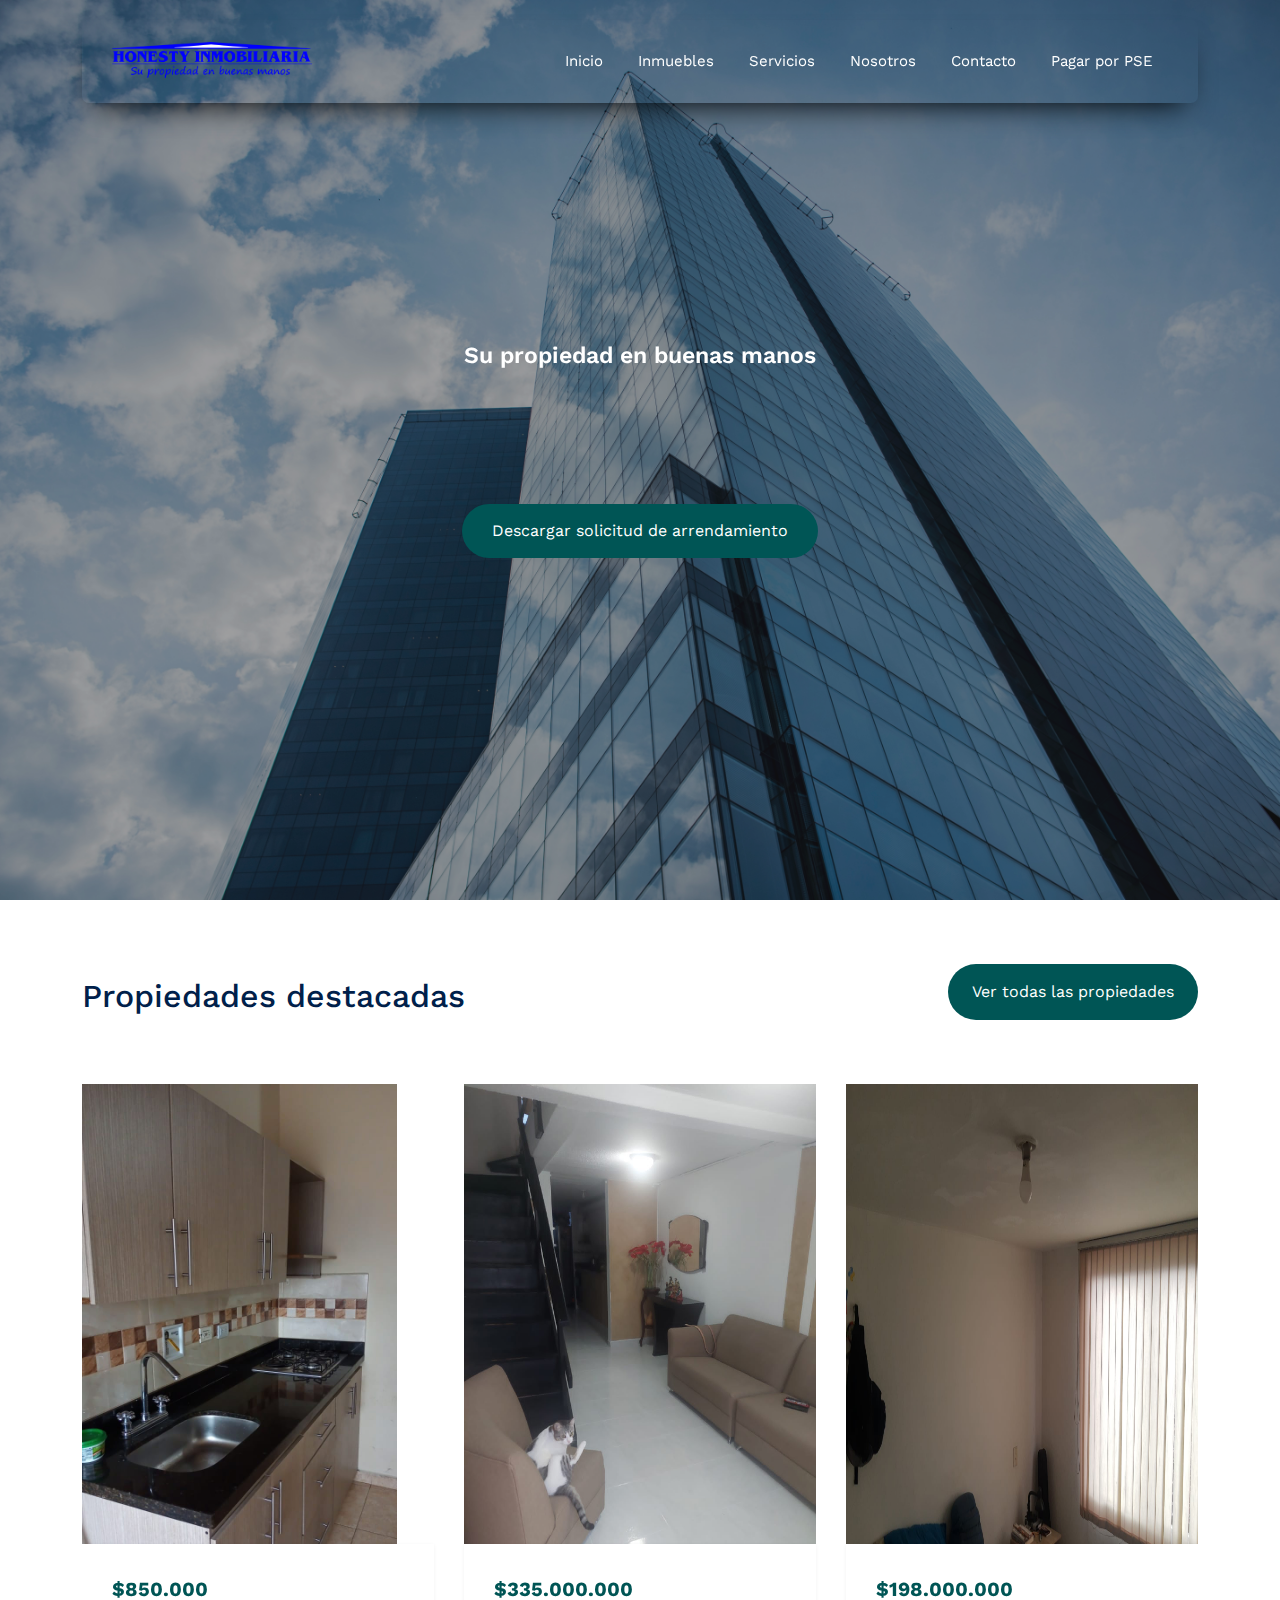
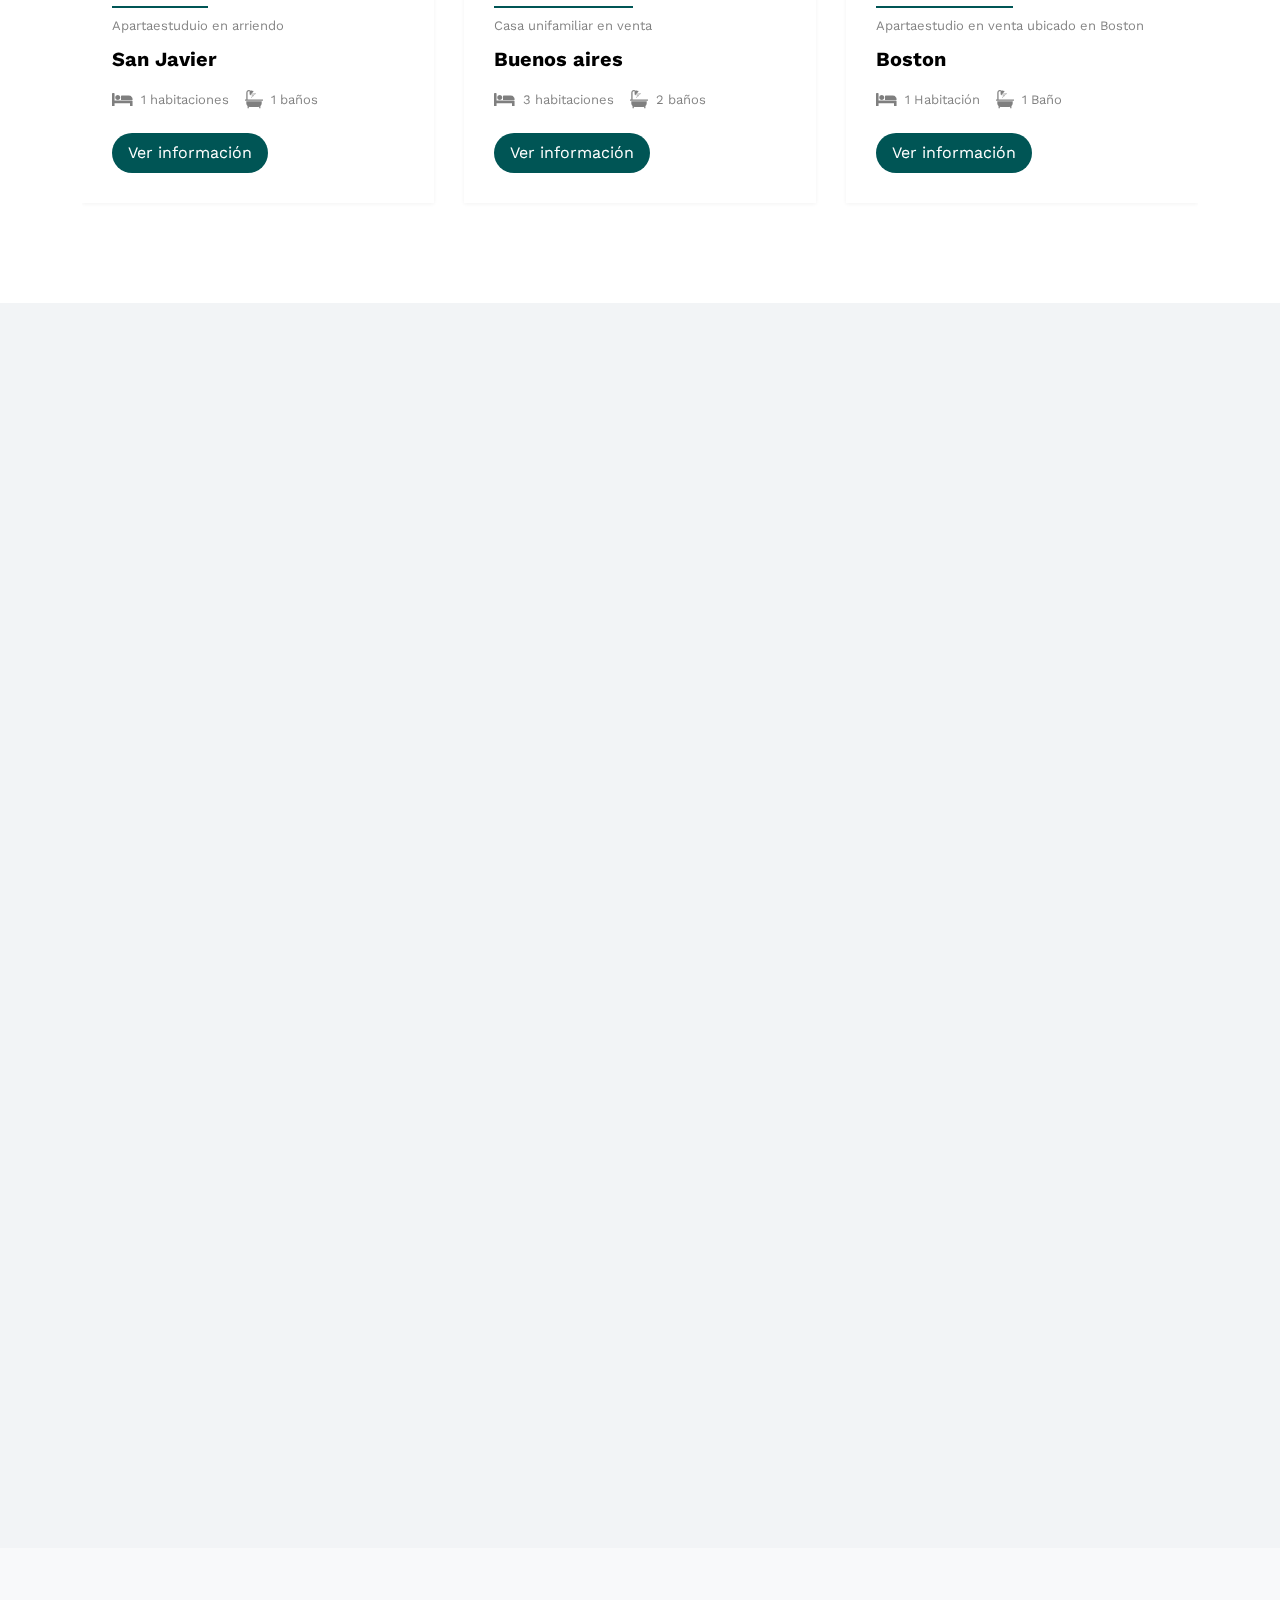
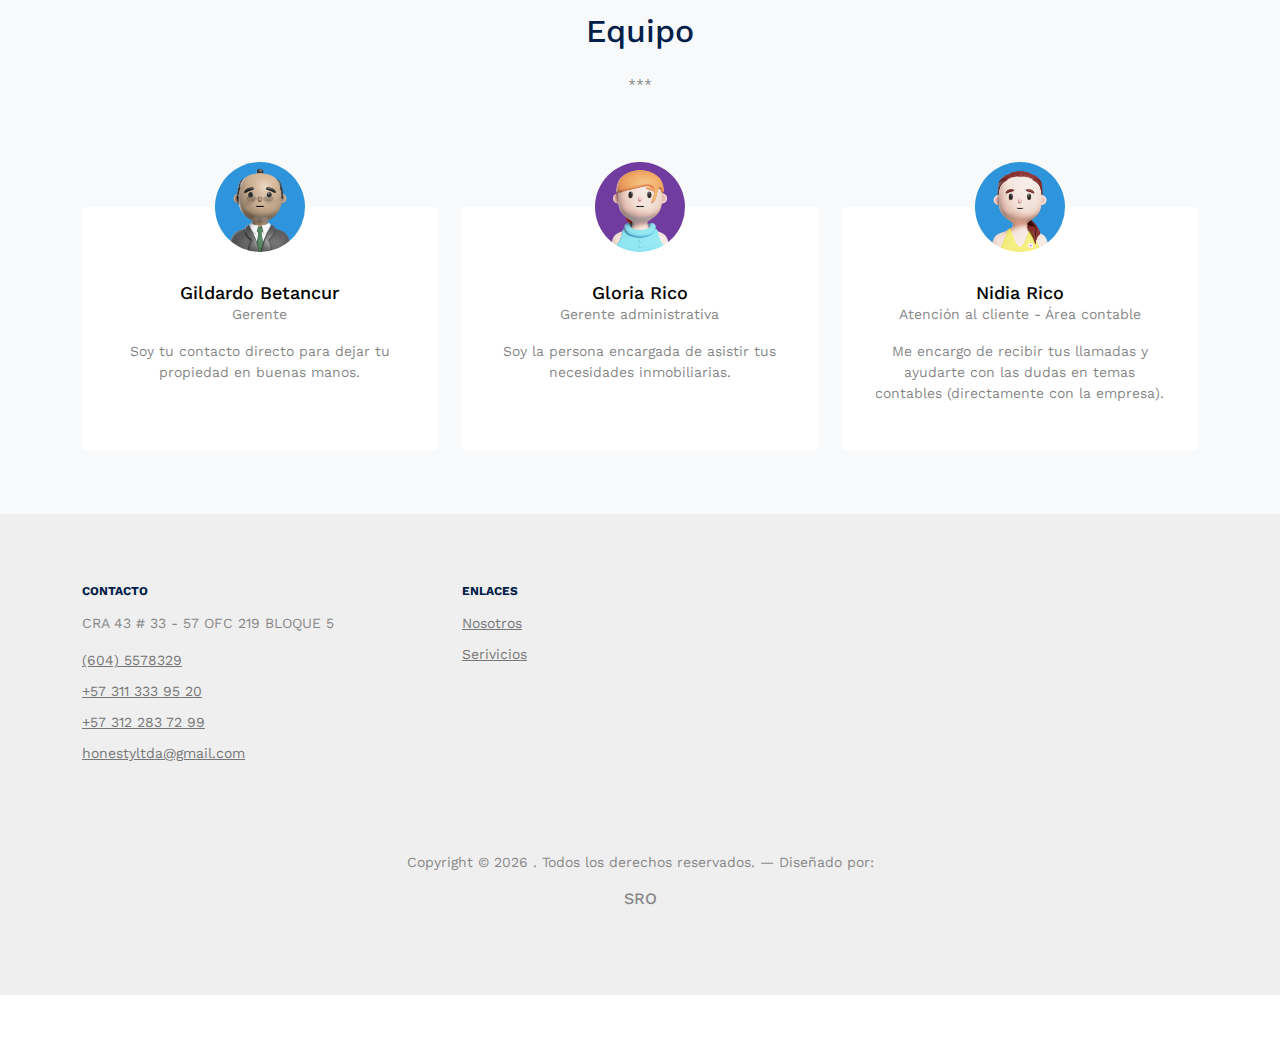
==== commit cebba5be: "Modificación GRID servicios" ====
--- a/index.html
+++ b/index.html
@@ -460,7 +460,7 @@
     <section id="services" class="features-1">
       <div class="container">
         <div class="row">
-          <div class="col-6 col-lg-3" data-aos="fade-up" data-aos-delay="300">
+          <div class="col-12 col-lg-12" data-aos="fade-up" data-aos-delay="300">
             <div class="box-feature">
               <span class="flaticon-house"></span>
               <h3  class="mb-3">Venta de propiedades</h3>
@@ -470,7 +470,7 @@
 
             </div>
           </div>
-          <div class="col-6 col-lg-3" data-aos="fade-up" data-aos-delay="500">
+          <div class="col-12 col-lg-12" data-aos="fade-up" data-aos-delay="500">
             <div class="box-feature">
               <span class="flaticon-building"></span>
               <h3 class="mb-3">Arrendamientos</h3>
@@ -480,7 +480,7 @@
 
             </div>
           </div>
-          <div class="col-6 col-lg-3" data-aos="fade-up" data-aos-delay="400">
+          <div class="col-12 col-lg-12" data-aos="fade-up" data-aos-delay="400">
             <div class="box-feature">
               <span class="flaticon-house-3"></span>
               <h3 class="mb-3">Asesorias inmobiliarias</h3>
@@ -490,7 +490,7 @@
 
             </div>
           </div>
-          <div class="col-6 col-lg-3" data-aos="fade-up" data-aos-delay="600">
+          <div class="col-12 col-lg-12" data-aos="fade-up" data-aos-delay="600">
             <div class="box-feature">
               <span class="flaticon-house-1"></span>
               <h3 class="mb-3">Administracion de conjuntos</h3>
@@ -499,7 +499,7 @@
               </p>
             </div>
           </div>
-          <div class="col-6 col-lg-3" data-aos="fade-up" data-aos-delay="600">
+          <div class="col-12 col-lg-12" data-aos="fade-up" data-aos-delay="600">
             <div class="box-feature">
               <span class="flaticon-house-1"></span>
               <h3 class="mb-3">Ver mi factura</h3>
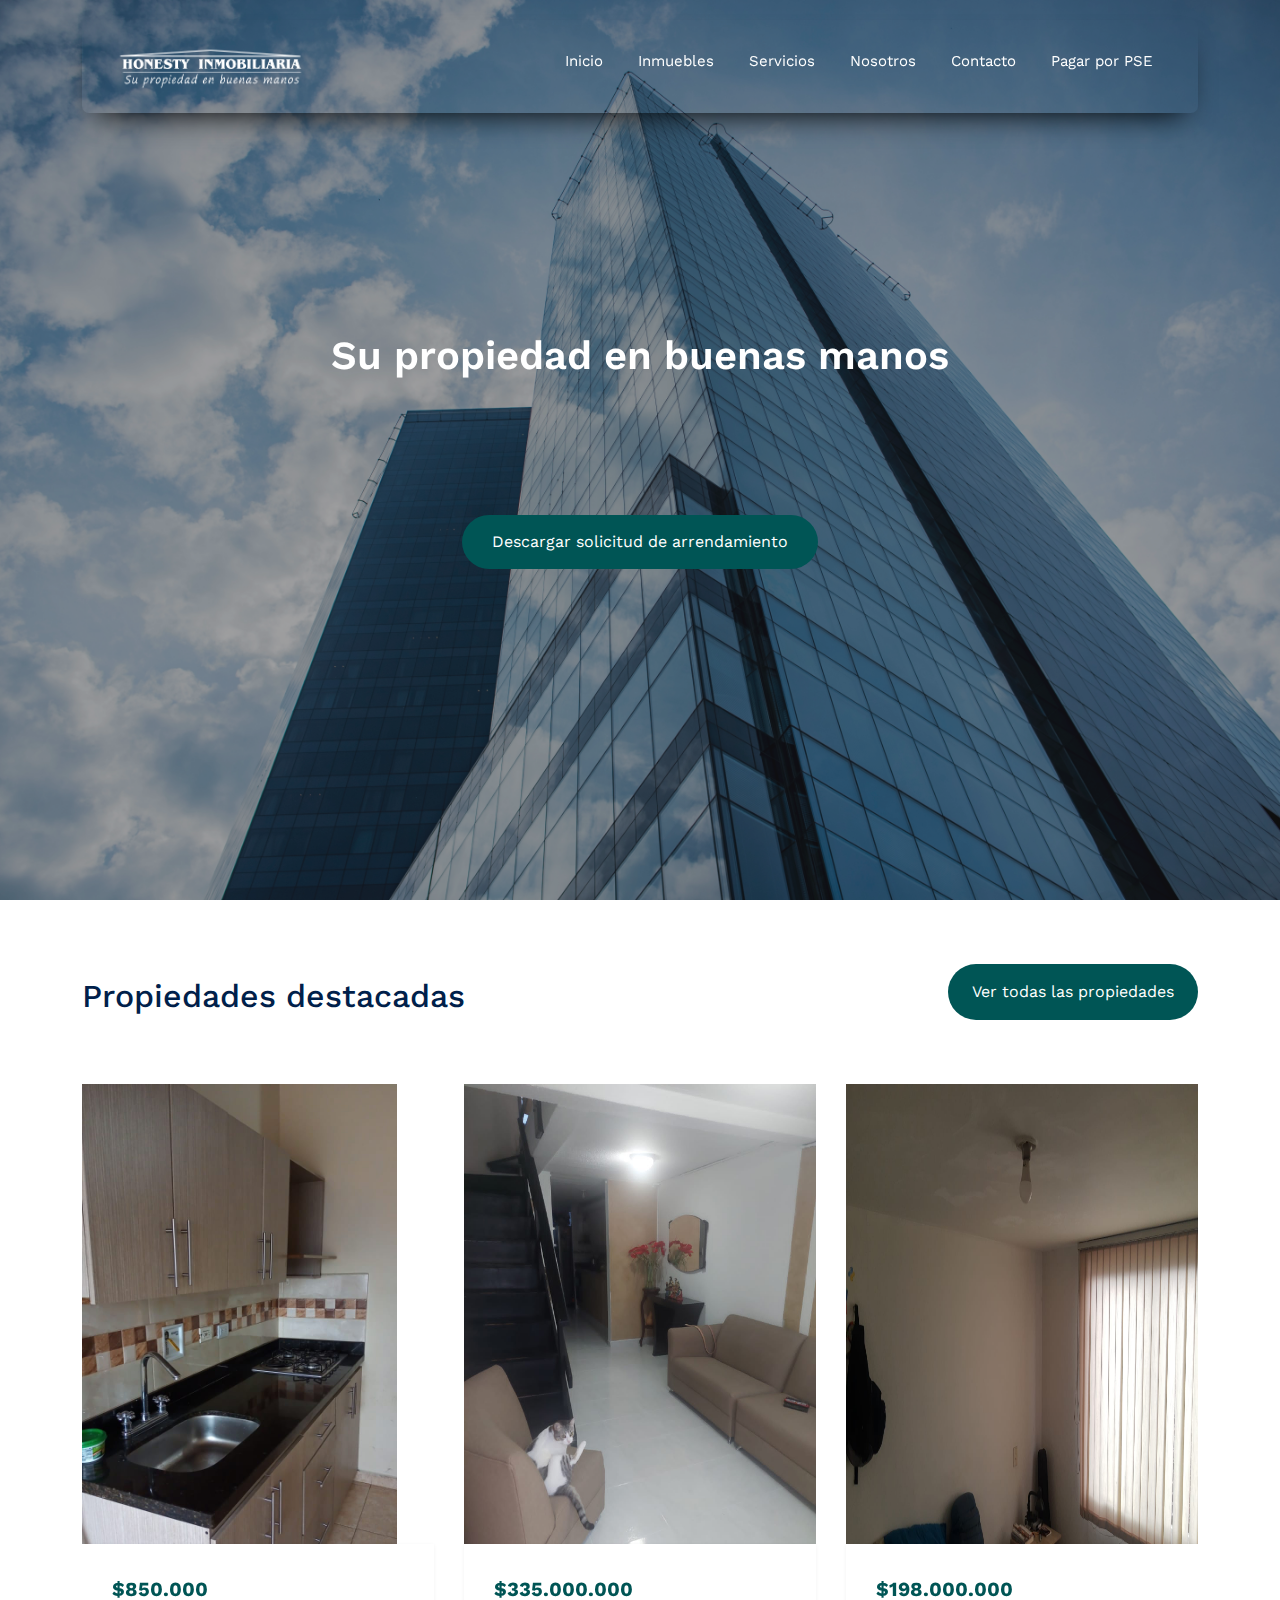
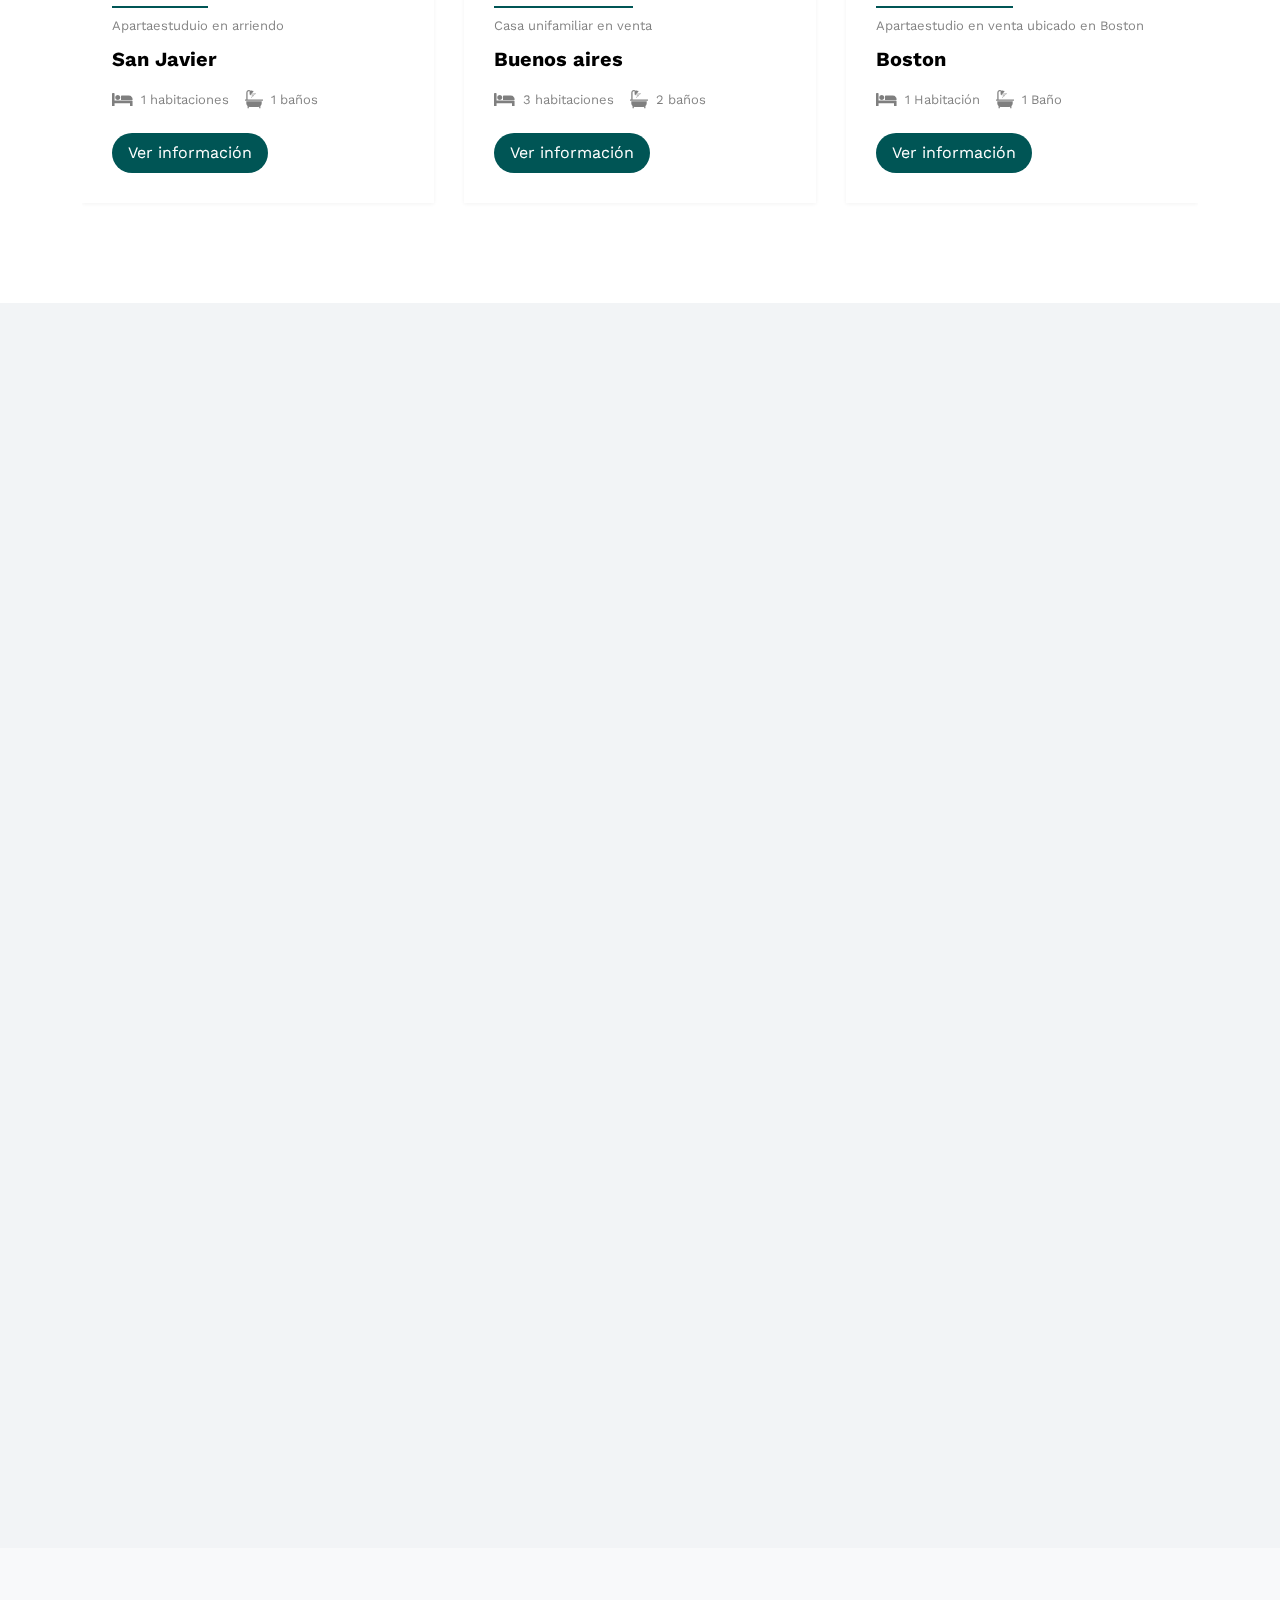
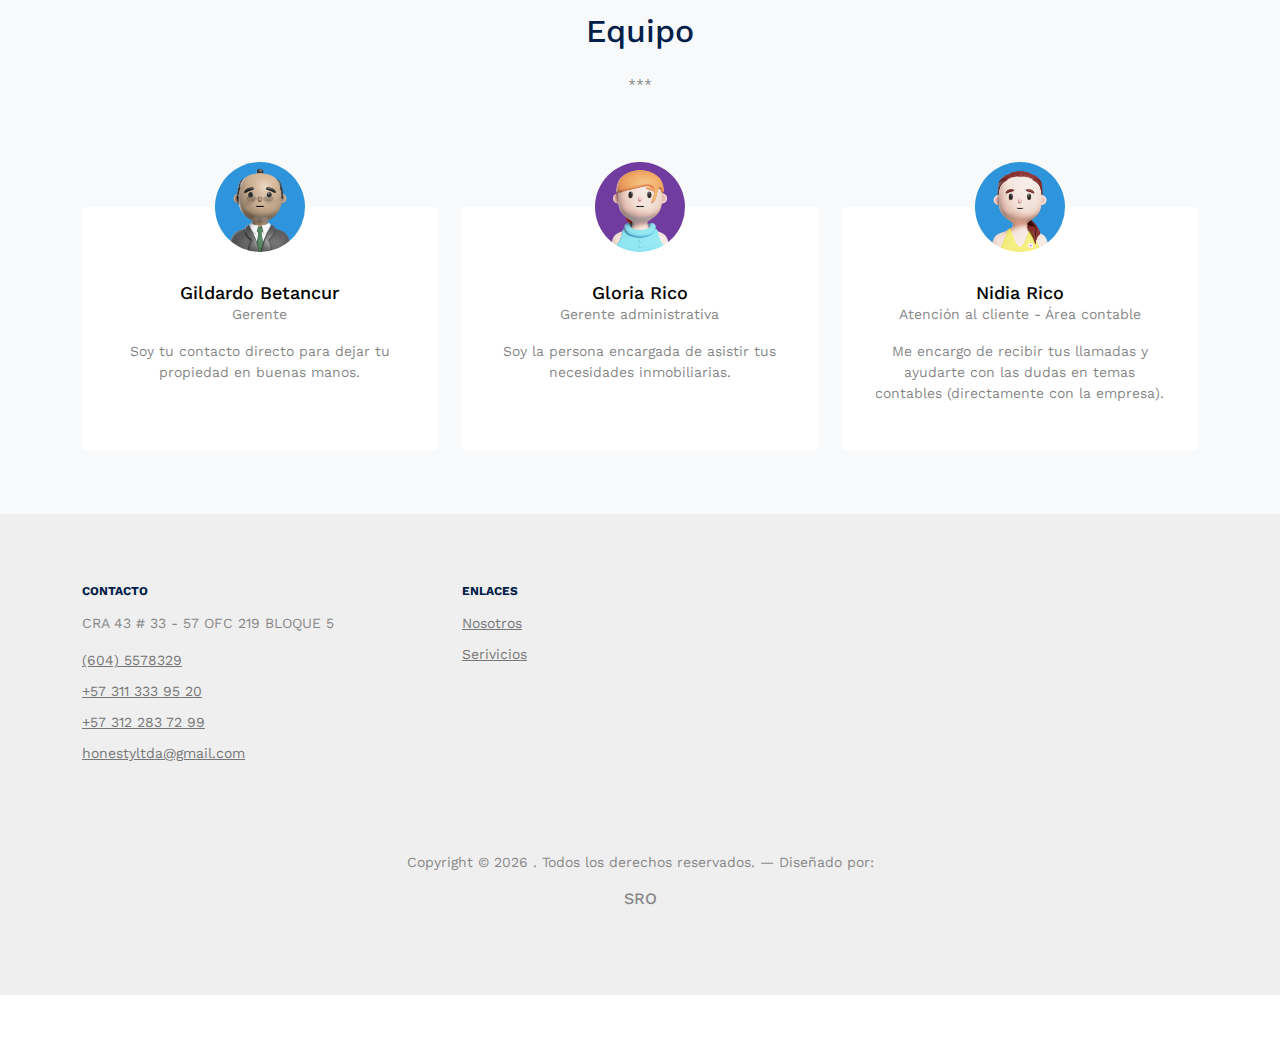
==== commit 76ffb2ef: "Cambio de logo y tamaño letra en slogan" ====
--- a/index.html
+++ b/index.html
@@ -48,7 +48,7 @@
         <div class="menu-bg-wrap">
           <div class="site-navigation">
 
-            <a href="index.html" class="logo m-0 float-start"><img src="images/LOGO PNG (1).png " width="200px" alt=""></a>
+            <a href="index.html" class="logo m-0 float-start"><img src="images/LOGO PNG.png " width="200px" alt=""></a>
 
             <ul
               class="js-clone-nav d-none d-lg-inline-block text-start site-menu float-end"
--- a/css/style.css
+++ b/css/style.css
@@ -316,8 +316,7 @@
 button,
 [type="button"],
 [type="reset"],
-[type="submit"] {
-  -webkit-appearance: button; }
+[type="submit"] 
   button:not(:disabled),
   [type="button"]:not(:disabled),
   [type="reset"]:not(:disabled),
@@ -2046,9 +2045,7 @@
   border: 1px solid rgba(0, 0, 0, 0.25);
   -webkit-appearance: none;
   -moz-appearance: none;
-  appearance: none;
-  -webkit-print-color-adjust: exact;
-  color-adjust: exact; }
+  appearance: none; }
   .form-check-input[type="checkbox"] {
     border-radius: 0.25em; }
   .form-check-input[type="radio"] {
@@ -9692,7 +9689,7 @@
     z-index: 2; }
   .hero .heading {
     color: #fff;
-    font-size: clamp(0.5rem, 1.8vw, 2rem);
+
     margin-bottom: 30px;
     font-weight: 600; }
   .hero .lead {
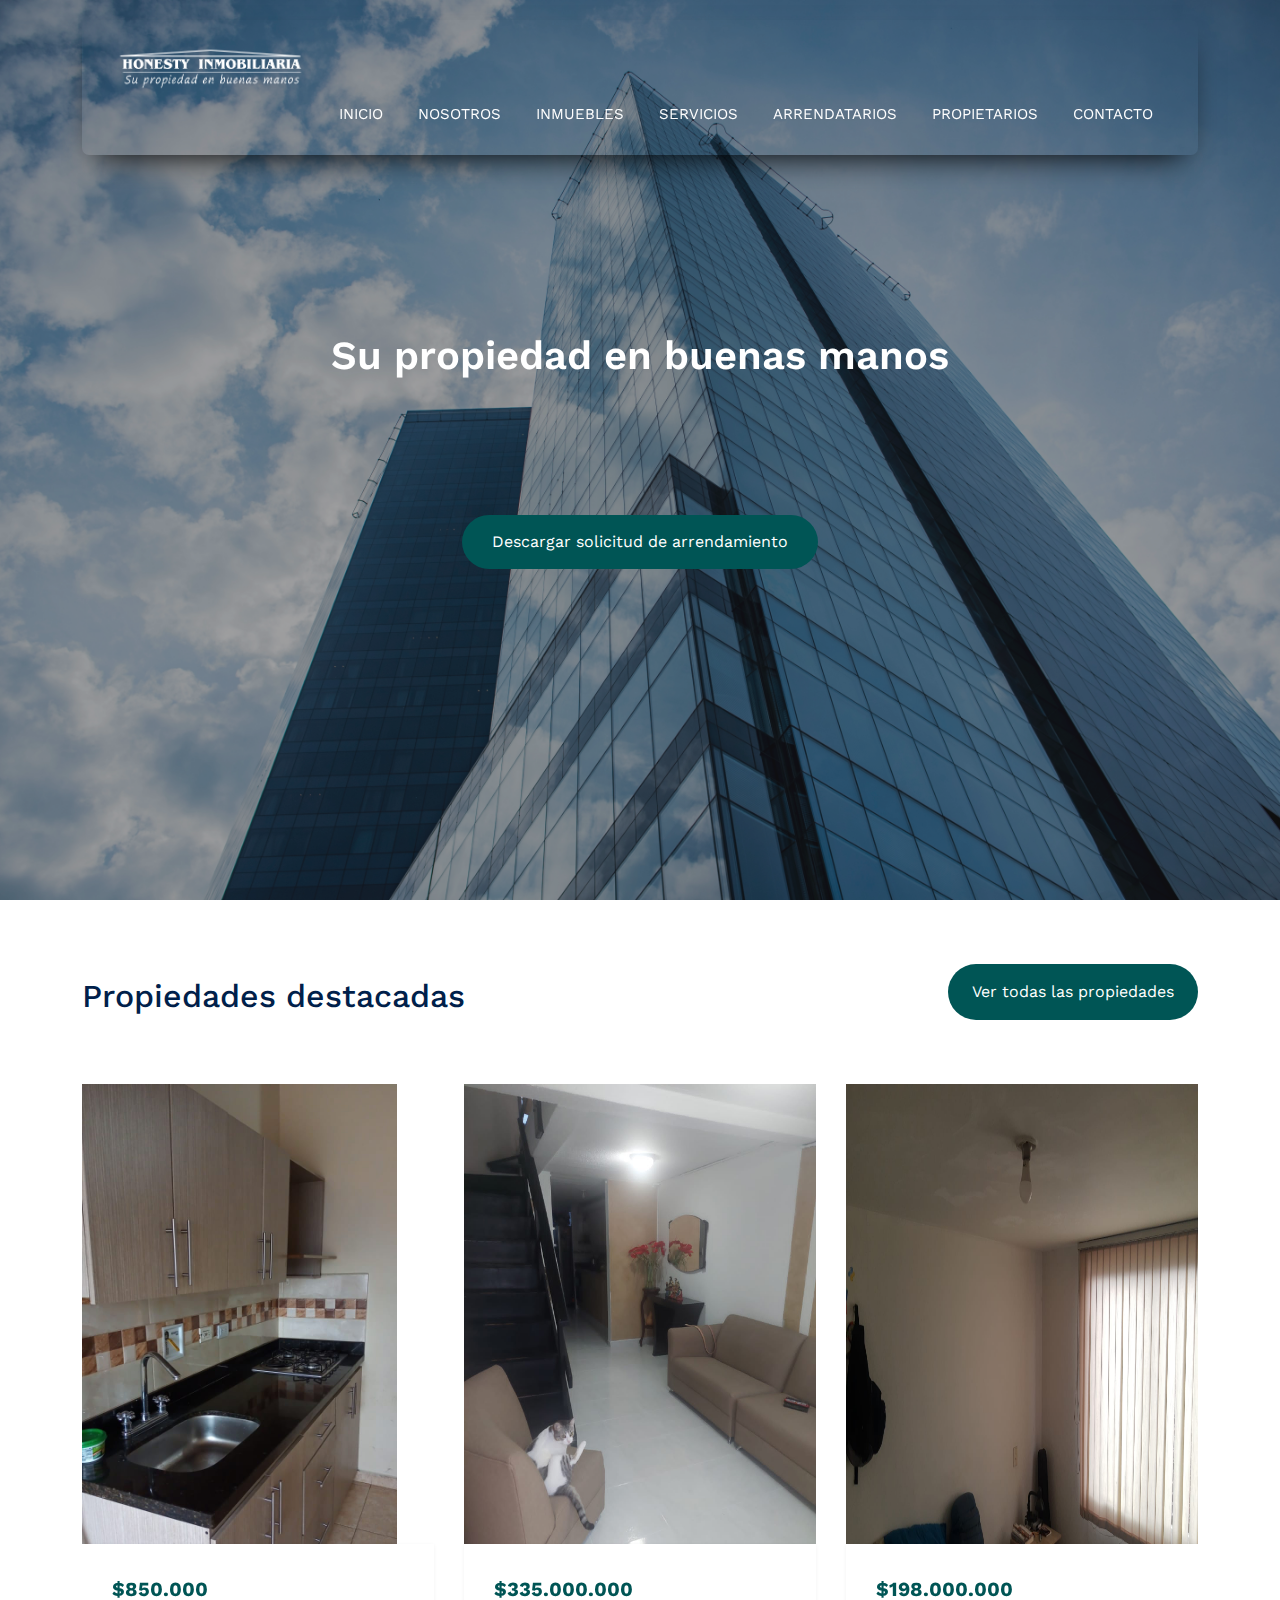
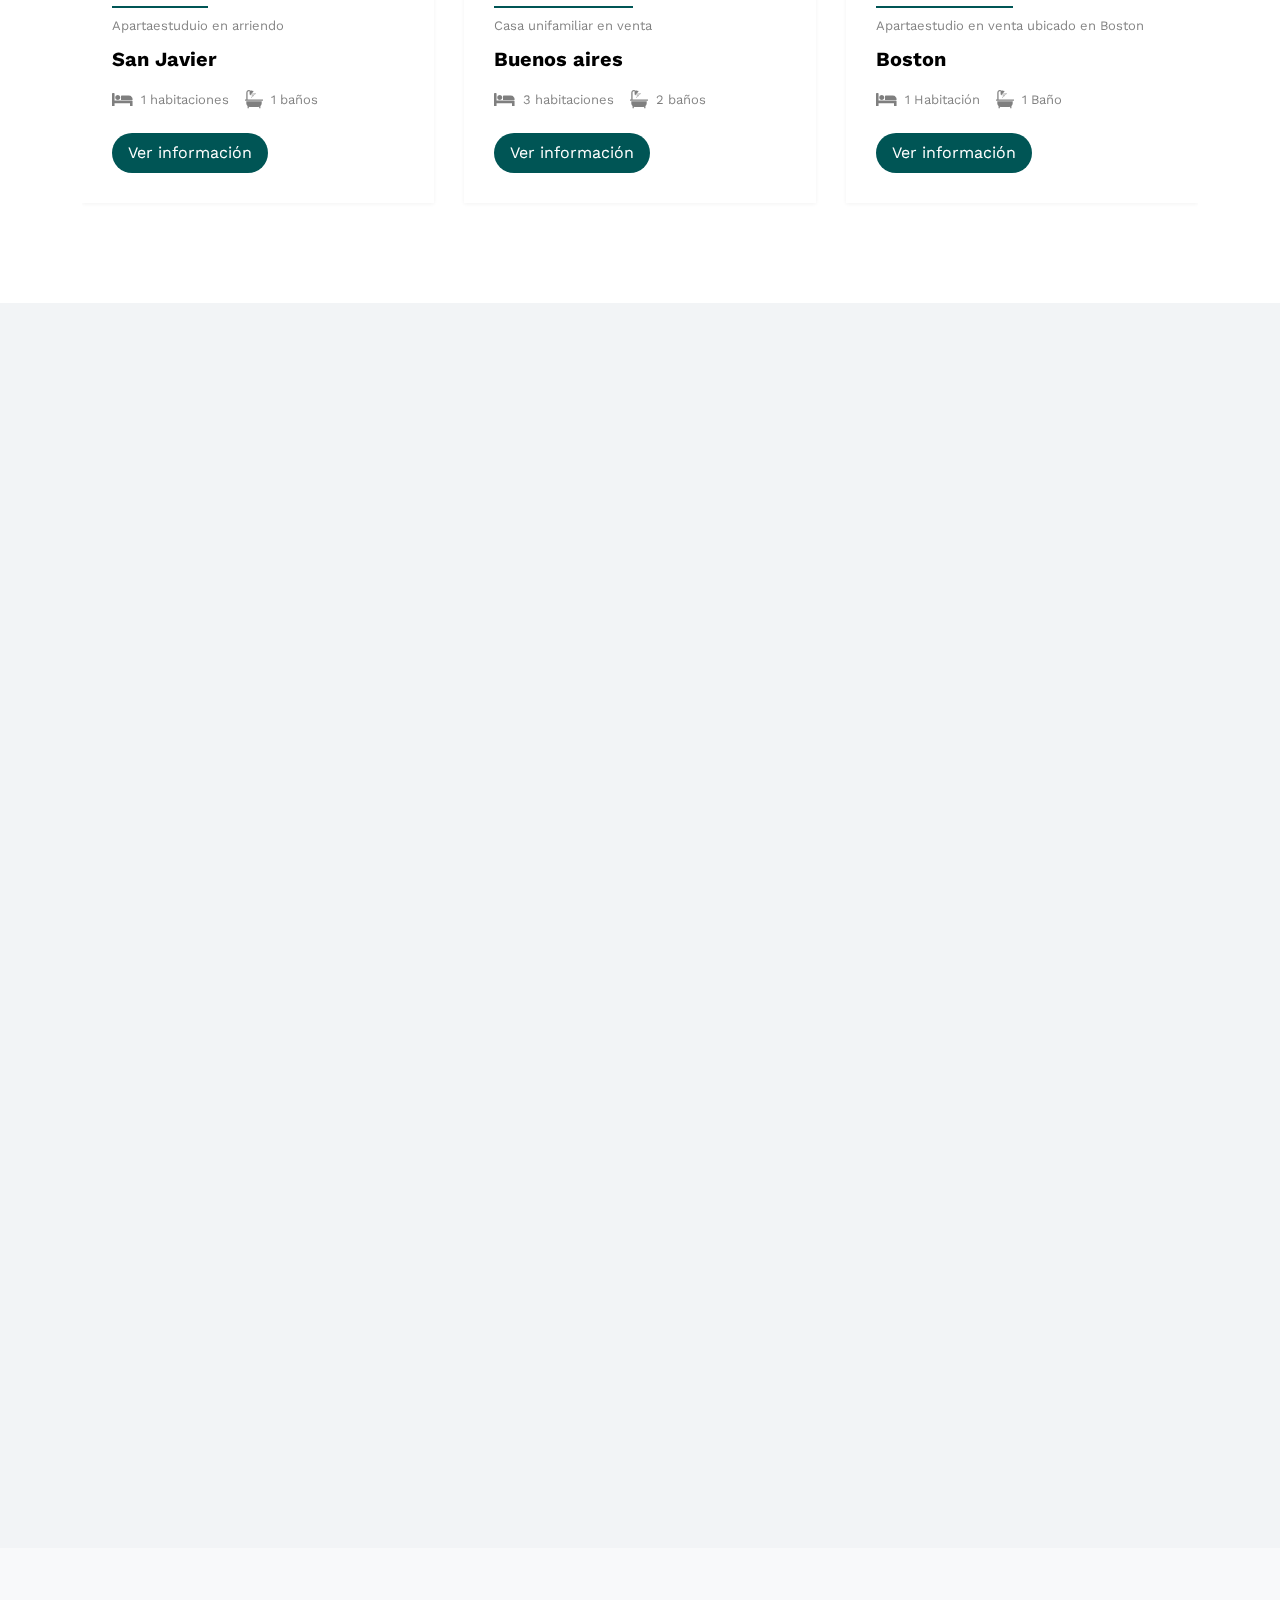
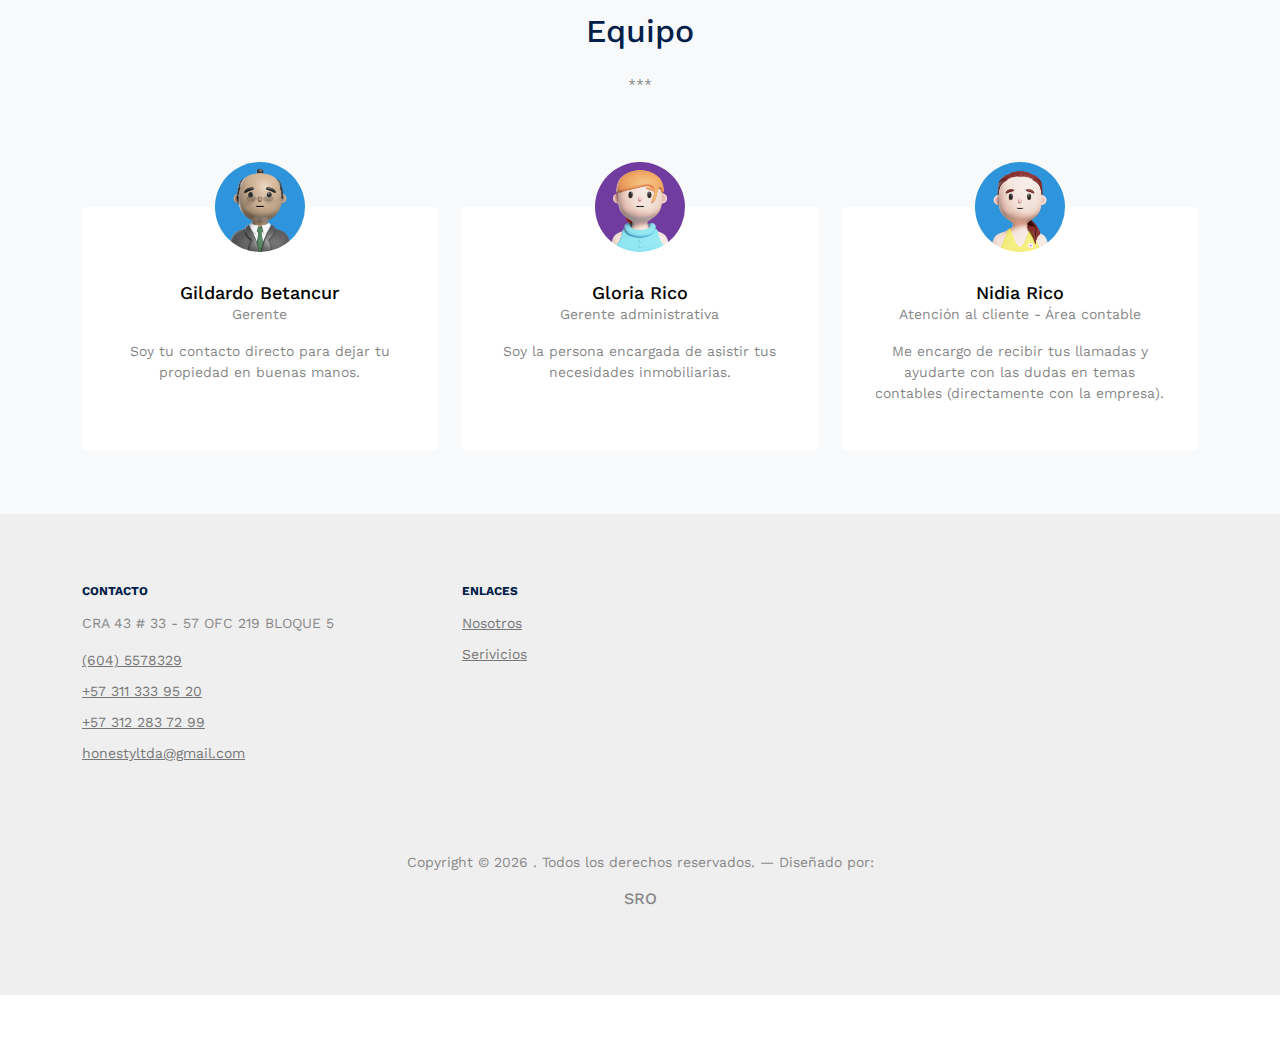
==== commit 045d0f8b: "Change and add menu options" ====
--- a/index.html
+++ b/index.html
@@ -53,14 +53,17 @@
             <ul
               class="js-clone-nav d-none d-lg-inline-block text-start site-menu float-end"
             >
-              <li class="active"><a href="index.html">Inicio</a></li>
+              <li class="active"><a href="index.html">INICIO</a></li>
+              <li><a href="about.html">NOSOTROS</a></li>
               <li>
-                <a href="properties.html">Inmuebles</a>
+                <a href="properties.html">INMUEBLES</a>
               </li>
-              <li><a href="#services">Servicios</a></li>
-              <li><a href="about.html">Nosotros</a></li>
-              <li><a href="contact.html">Contacto</a></li>
-              <li><a href="PSE.html">Pagar por PSE</a></li>
+              <li><a href="#services">SERVICIOS</a></li>
+              <li><a href="#services">ARRENDATARIOS</a></li>
+              <li><a href="#services">PROPIETARIOS</a></li>
+              
+              <li><a href="contact.html">CONTACTO</a></li>
+             
             </ul>
 
             <a
--- a/css/style.css
+++ b/css/style.css
@@ -9878,7 +9878,6 @@
   background: -webkit-linear-gradient(right, #f82a7e 0%, #752a90 100%);
   background: -o-linear-gradient(right, #f82a7e 0%, #752a90 100%);
   background: linear-gradient(270deg, #f82a7e 0%, #752a90 100%);
-  -webkit-background-clip: text;
   -webkit-text-fill-color: transparent; }
 
 .property-item.mb-30 {
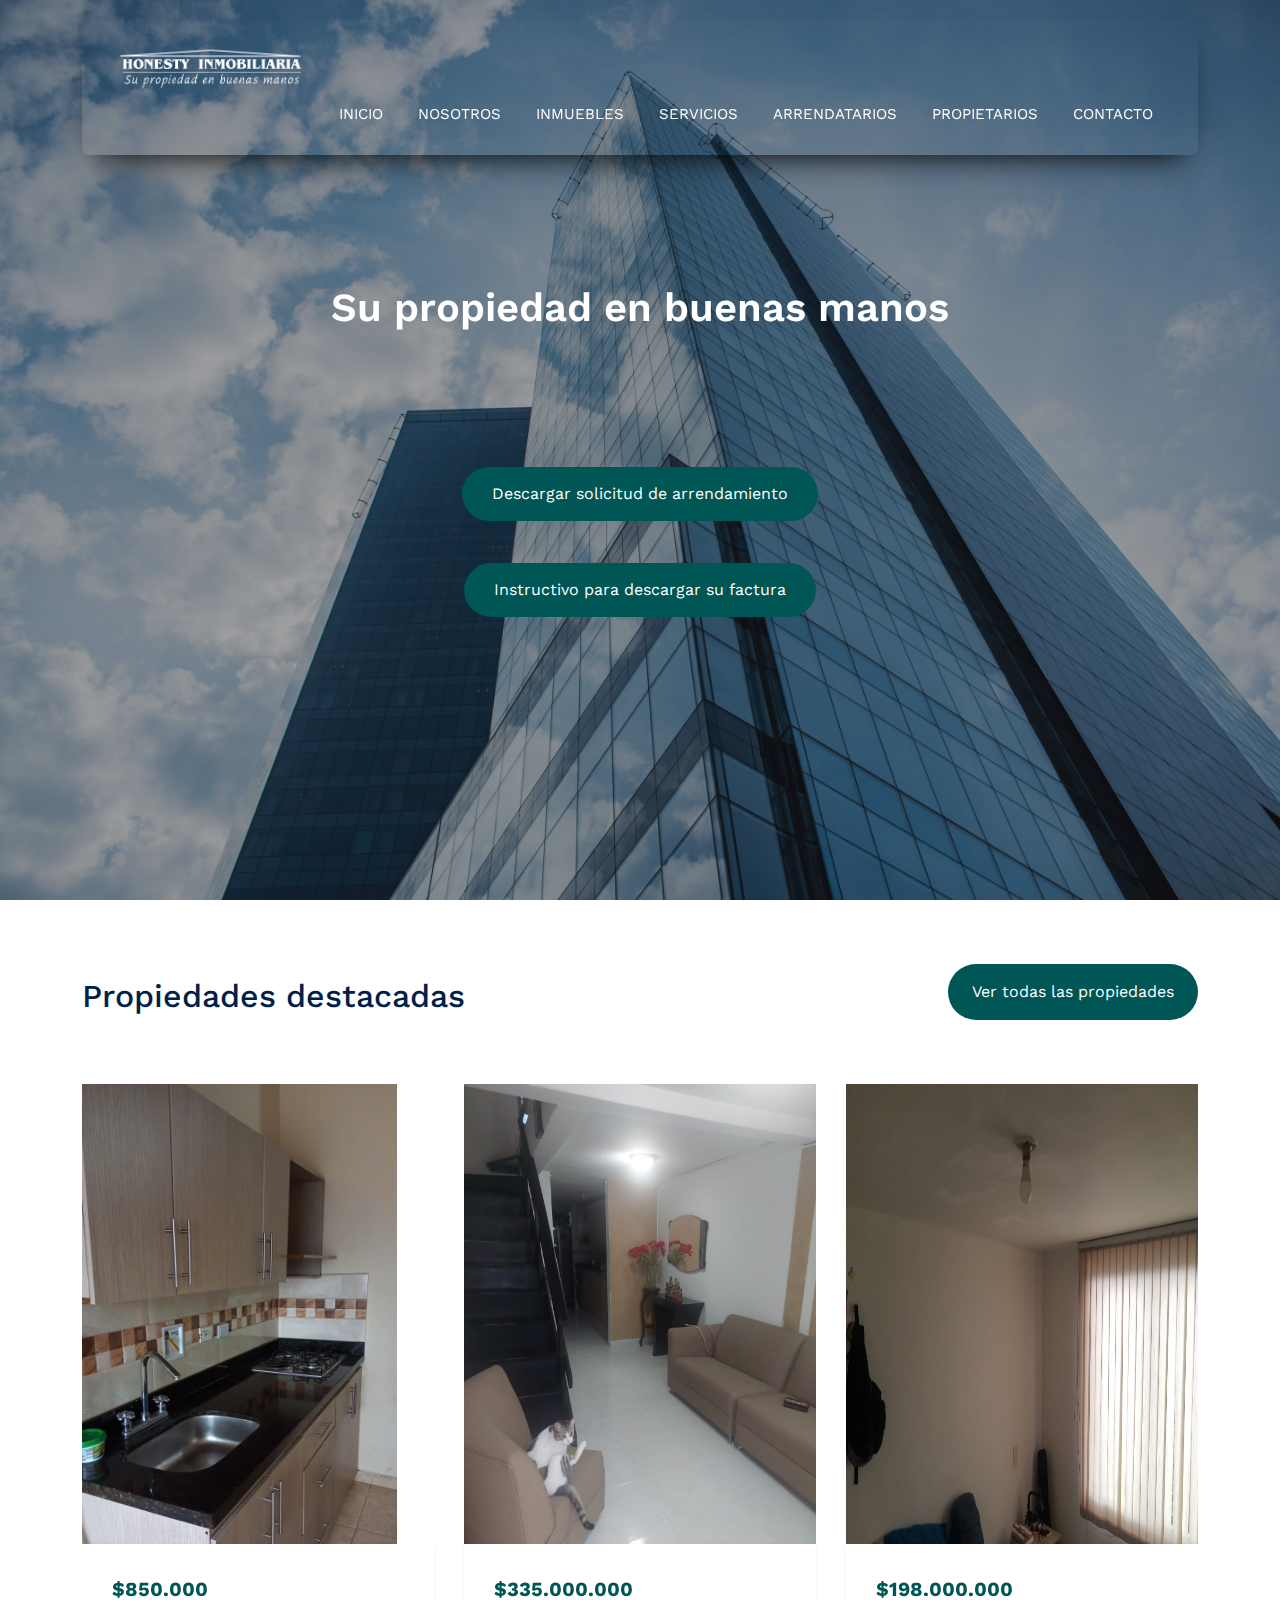
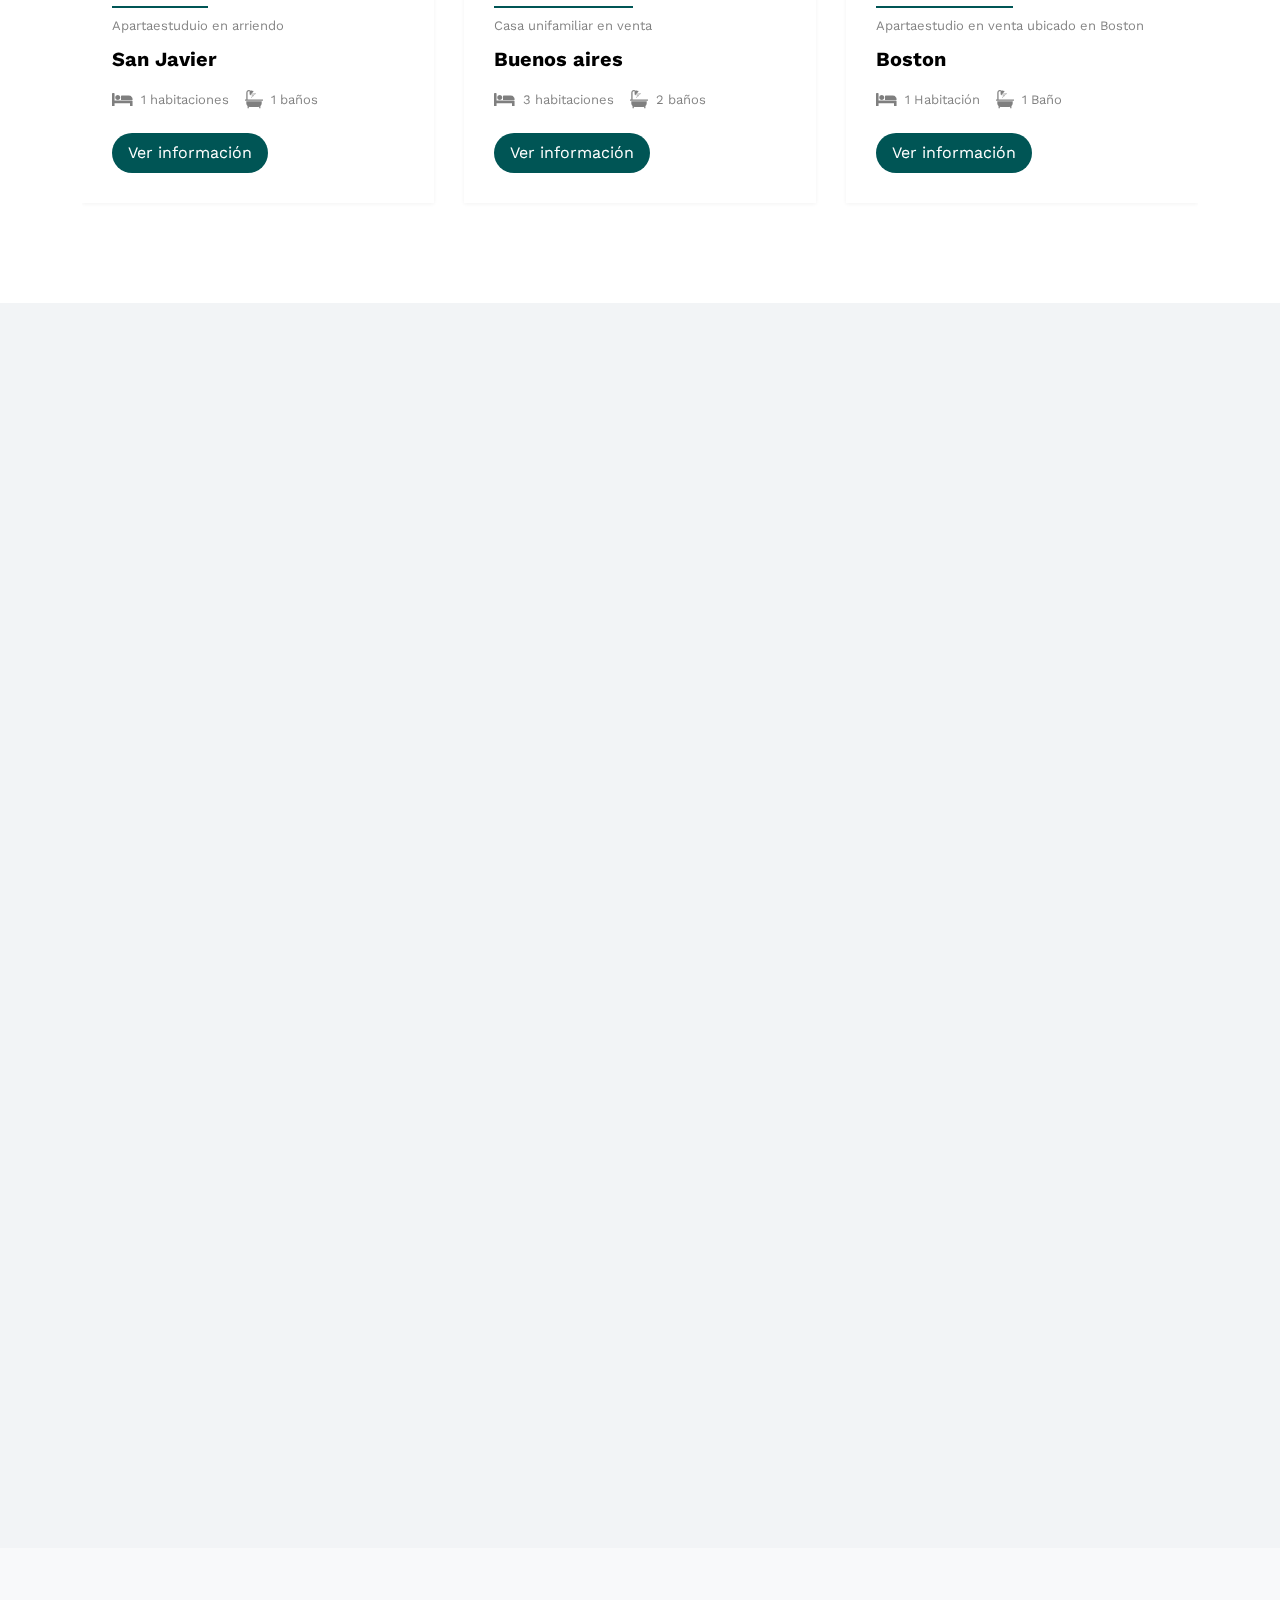
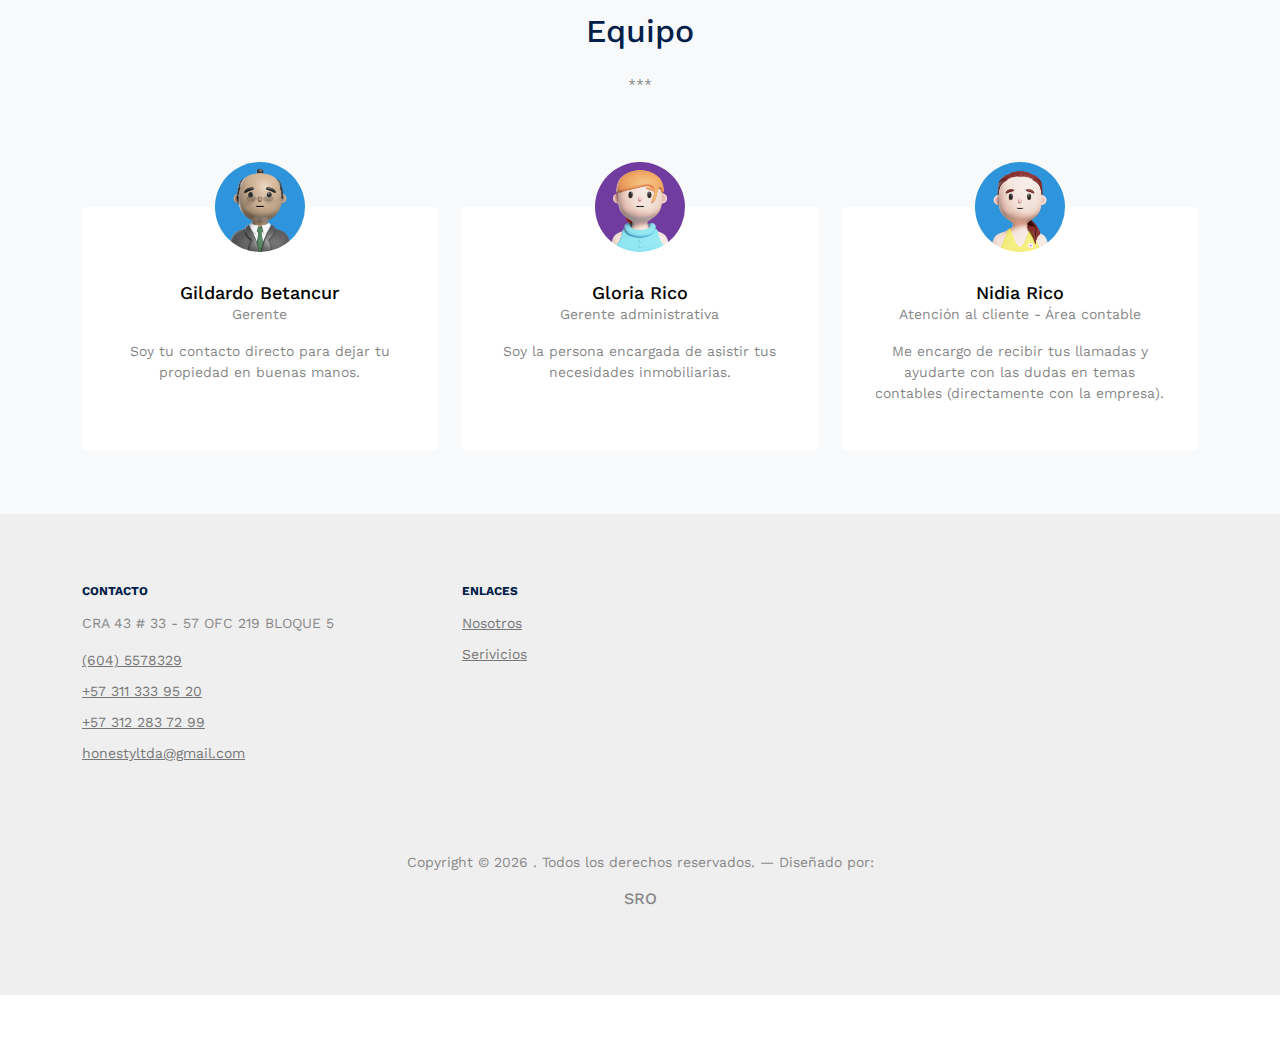
==== commit 8cb121ac: "boton de instructivo y se agrego target _blank" ====
--- a/index.html
+++ b/index.html
@@ -59,8 +59,8 @@
                 <a href="properties.html">INMUEBLES</a>
               </li>
               <li><a href="#services">SERVICIOS</a></li>
-              <li><a href="#services">ARRENDATARIOS</a></li>
-              <li><a href="#services">PROPIETARIOS</a></li>
+              <li><a target="_blank" href="https://simidocs.siminmobiliarias.com/base/simired/simidocsapi1.0/index.php?inmo=1096&tipo=2">ARRENDATARIOS</a></li>
+              <li><a target="_blank" href="https://simidocs.siminmobiliarias.com/base/simired/simidocsapi1.0/index.php?inmo=1096&tipo=1">PROPIETARIOS</a></li>
               
               <li><a href="contact.html">CONTACTO</a></li>
              
@@ -95,7 +95,8 @@
           <div class="col-lg-9 text-center">
             <h1 class="heading" data-aos="fade-up">Su propiedad en buenas manos
             </h1><br><br><br><br><br>
-              <a target="_blank" href="https://www.ellibertador.co/arrendatario"><button type="submit" class="btn btn-primary">Descargar solicitud de arrendamiento</button></a>
+              <a target="_blank" href="https://www.ellibertador.co/arrendatario"><button type="submit" class="btn btn-primary">Descargar solicitud de arrendamiento</button></a><br><br><br>
+              <a target="_blank" href="images/AQUIELDOCUMENTO.PDF" download="AQUI EL DOCUMENTO OTRA VEZ PERO ACA ES LA ACCION PARA Descargar.pdf"><button type="submit" class="btn btn-primary">Instructivo para descargar su factura</button></a>
             </form>
           </div>
         </div>
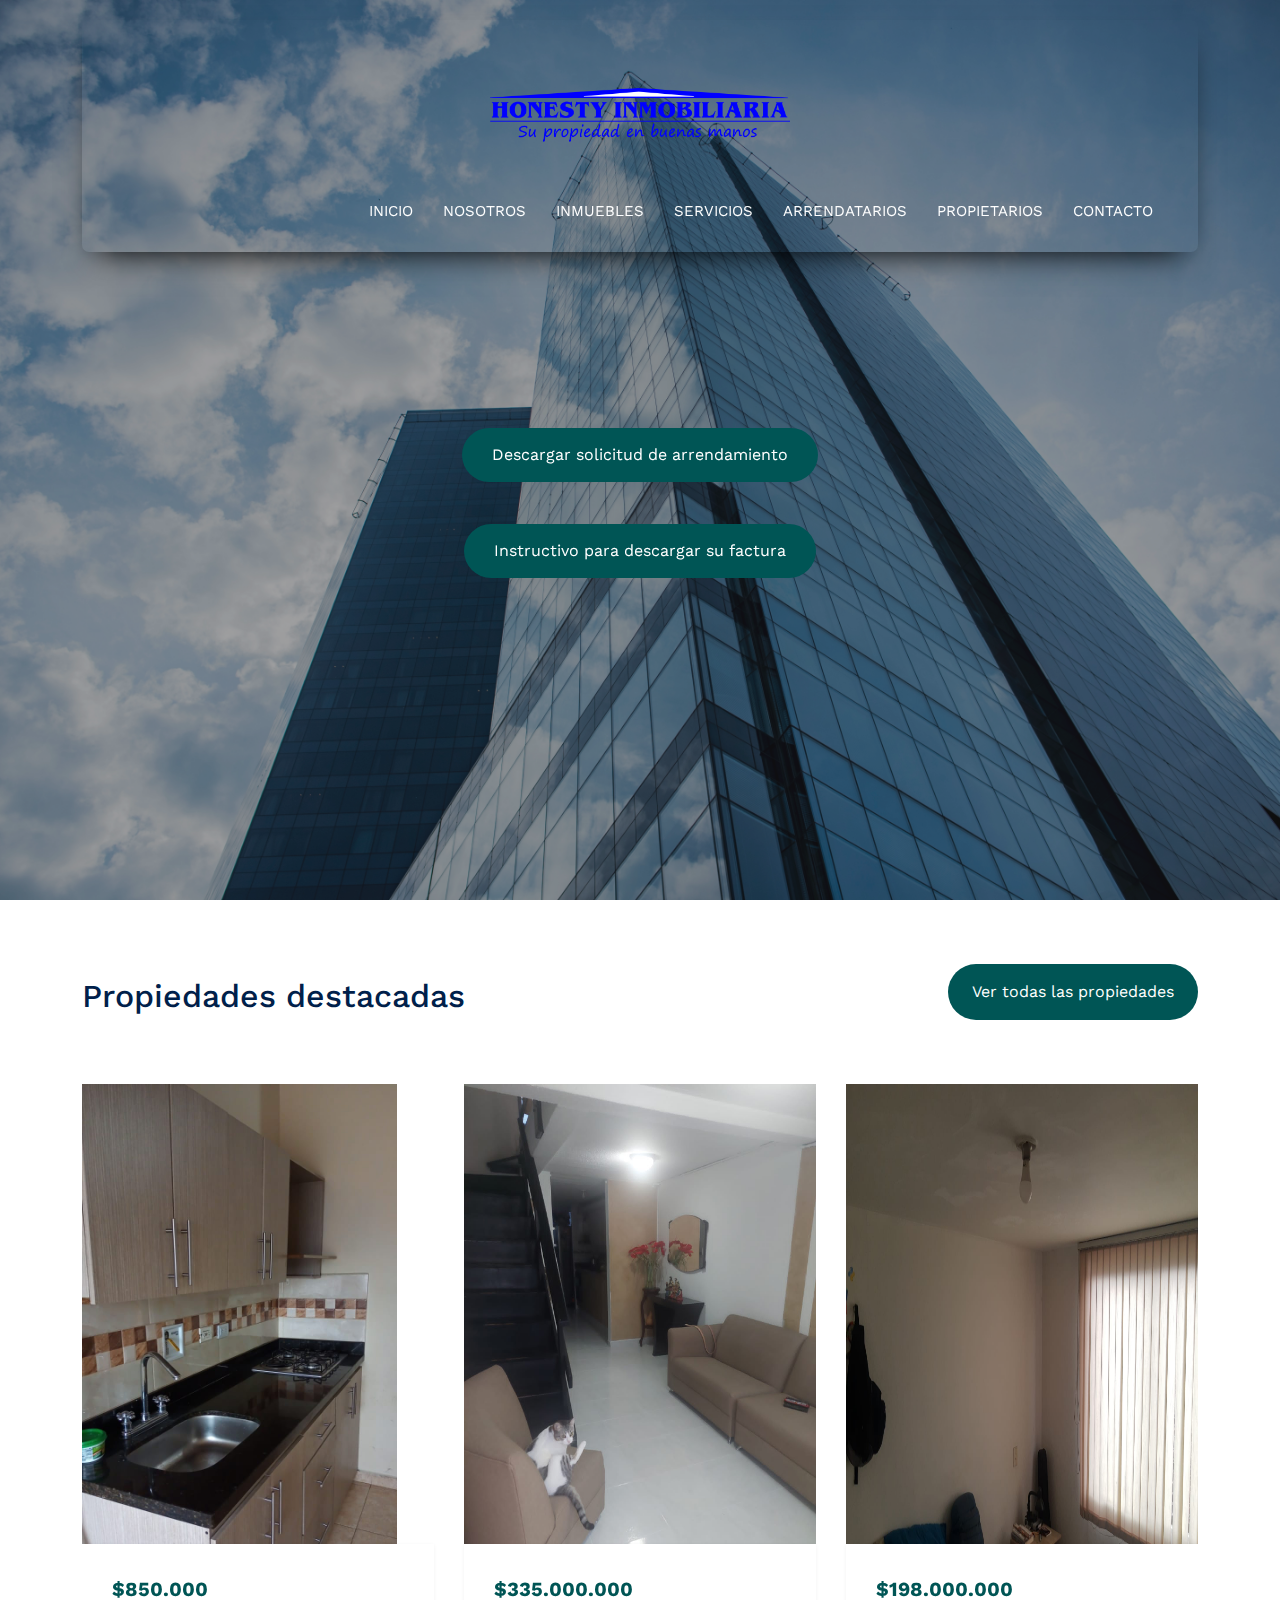
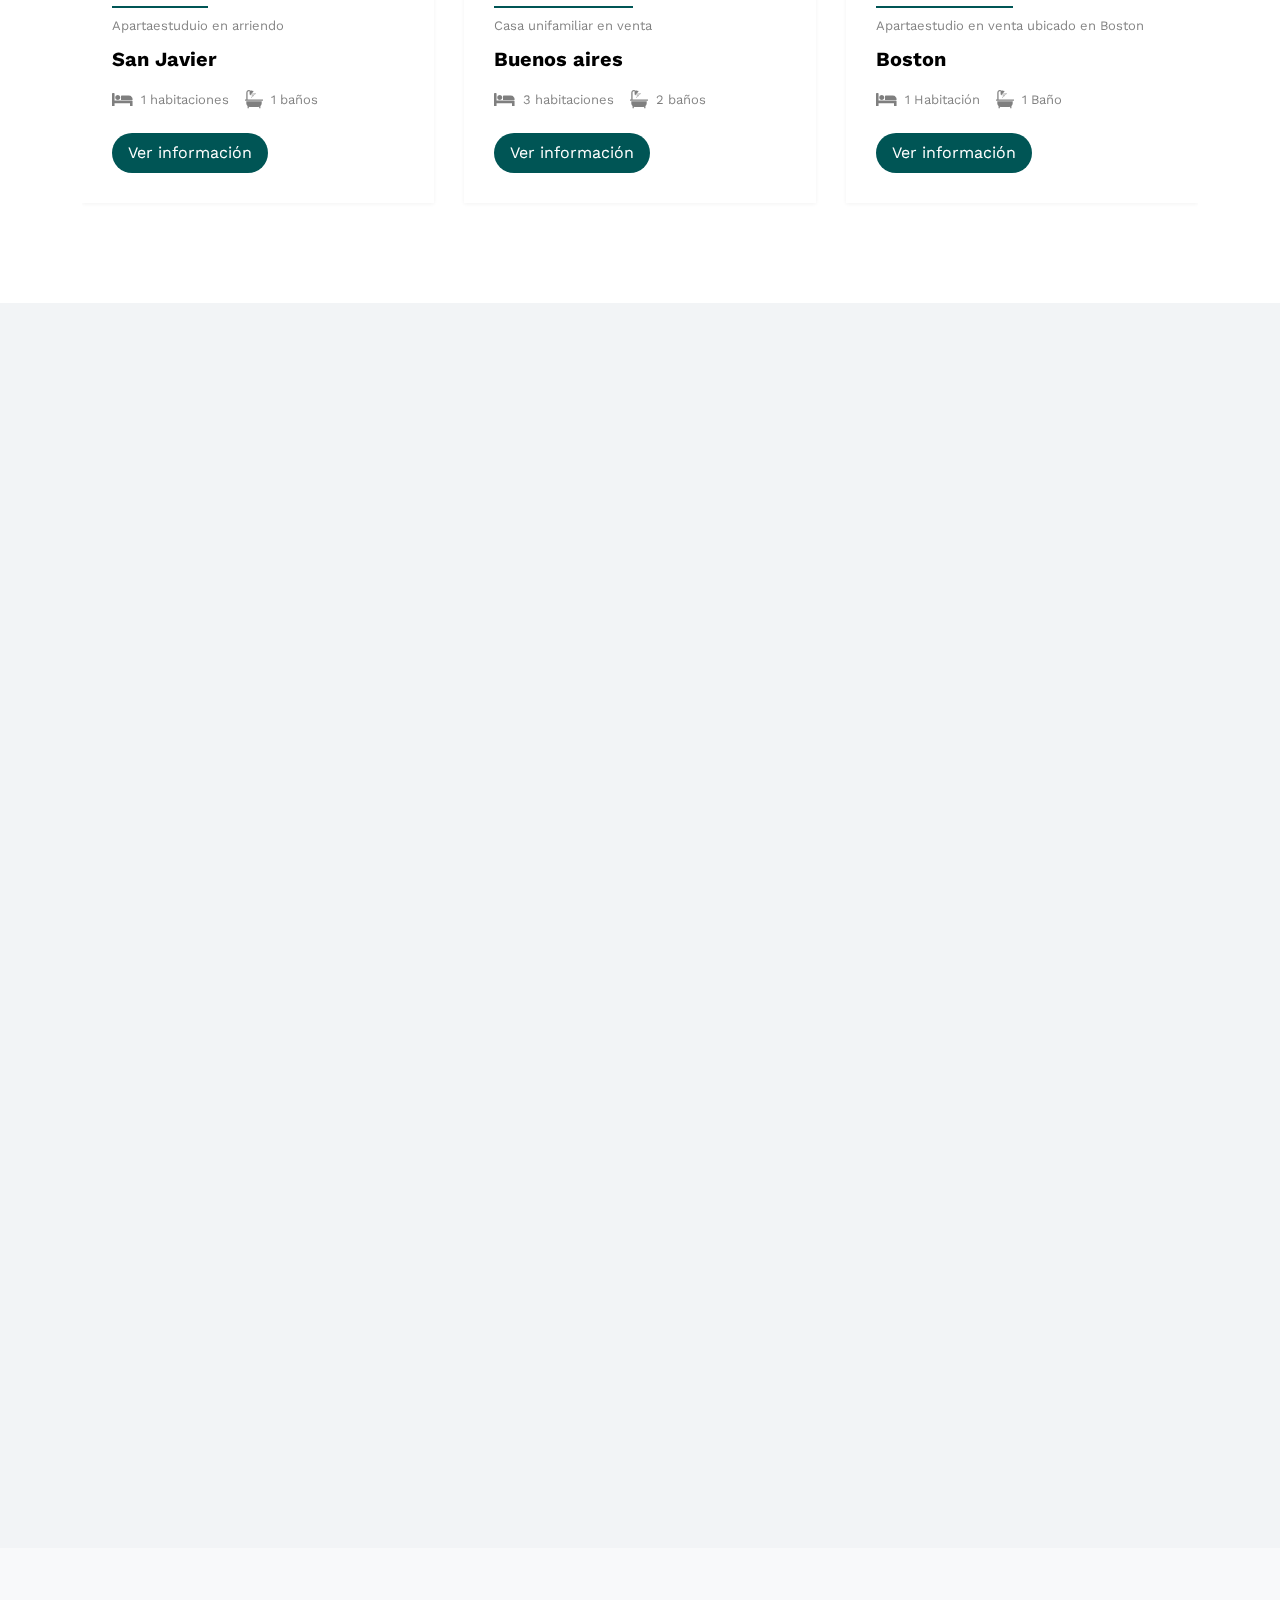
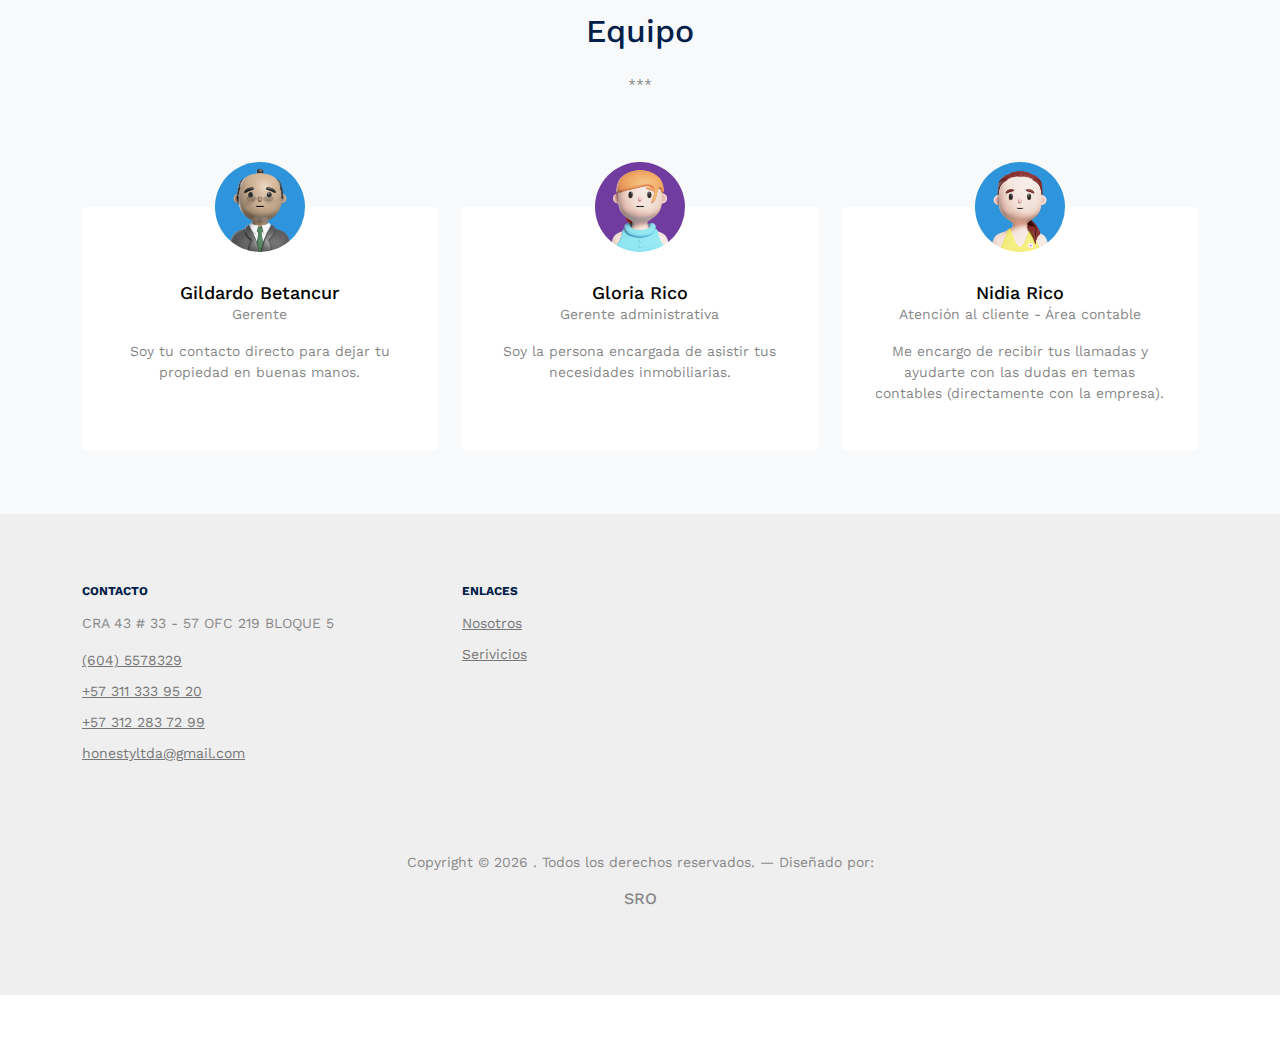
==== commit c8a63ec5: "Centrado de logo, quedo responsive, tratar de poner la UL del menu en el centro" ====
--- a/index.html
+++ b/index.html
@@ -46,12 +46,15 @@
     <nav class="site-nav">
       <div class="container">
         <div class="menu-bg-wrap">
+
           <div class="site-navigation">
-
-            <a href="index.html" class="logo m-0 float-start"><img src="images/LOGO PNG.png " width="200px" alt=""></a>
-
+            <a href="index.html" class="logo m-0 float-start">
+              <div class="col-auto p-5 text-center row m-0">
+              <img src="images/LOGO PNG (1).png " width="300px" alt=""></a>
+            </div>
+            <center>
             <ul
-              class="js-clone-nav d-none d-lg-inline-block text-start site-menu float-end"
+              class="js-clone-nav d-none d-lg-flex text-start site-menu float-end "
             >
               <li class="active"><a href="index.html">INICIO</a></li>
               <li><a href="about.html">NOSOTROS</a></li>
@@ -65,6 +68,7 @@
               <li><a href="contact.html">CONTACTO</a></li>
              
             </ul>
+          </center>
 
             <a
               href="#"
@@ -93,10 +97,10 @@
       <div class="container">
         <div class="row justify-content-center align-items-center">
           <div class="col-lg-9 text-center">
-            <h1 class="heading" data-aos="fade-up">Su propiedad en buenas manos
-            </h1><br><br><br><br><br>
+            <!--<h1 class="heading" data-aos="fade-up">Su propiedad en buenas manos
+            </h1>--><br><br><br><br><br>
               <a target="_blank" href="https://www.ellibertador.co/arrendatario"><button type="submit" class="btn btn-primary">Descargar solicitud de arrendamiento</button></a><br><br><br>
-              <a target="_blank" href="images/AQUIELDOCUMENTO.PDF" download="AQUI EL DOCUMENTO OTRA VEZ PERO ACA ES LA ACCION PARA Descargar.pdf"><button type="submit" class="btn btn-primary">Instructivo para descargar su factura</button></a>
+              <a target="_blank" href="images/AQUIELDOCUMENTO.PDF" download="AQUI EL DOCUMENTO OTRA VEZ PERO ACA ES LA ACCION PARA Descargar .pdf"><button type="submit" class="btn btn-primary">Instructivo para descargar su factura</button></a>
             </form>
           </div>
         </div>
--- a/css/style.css
+++ b/css/style.css
@@ -13,6 +13,21 @@
  * Copyright 2011-2021 Twitter, Inc.
  * Licensed under MIT (https://github.com/twbs/bootstrap/blob/main/LICENSE)
  */
+ /*@media (min-width: 992px) {
+  .container, .container-sm, .container-md, .container-lg {
+    max-width: 960px; } }
+
+@media (min-width: 1200px)  {
+  .logo, img{
+    justify-content: center  ;
+
+  }
+
+}*/
+
+@media (min-width: 1400px) {
+  .container, .container-sm, .container-md, .container-lg, .container-xl, .container-xxl {
+    max-width: 1320px; } }
 :root {
   --bs-blue: #0d6efd;
   --bs-indigo: #6610f2;
@@ -6804,7 +6819,8 @@
   line-height: 2 !important; }
 
 .text-start {
-  text-align: left !important; }
+  text-align: left !important;
+}
 
 .text-end {
   text-align: right !important; }
@@ -9191,6 +9207,8 @@
   font-size: 24px;
   color: rgba(255, 255, 255, 0.8) !important;
   font-weight: 500; }
+
+
   .logo:hover {
     color: gery !important; }
 
@@ -9208,12 +9226,16 @@
   .site-nav .site-navigation .site-menu {
     margin-bottom: 0; }
     .site-nav .site-navigation .site-menu > li {
-      display: inline-block; }
+      display: flex;
+      justify-content: center;
+    }
       .site-nav .site-navigation .site-menu > li > a {
         color: white !important;
         font-size: 15px;
         padding: 10px 15px;
-        display: inline-block;
+        display:flex;
+        align-items: center;
+        justify-content: center;
         text-decoration: none !important;
         color: rgba(255, 255, 255, 0.5); }
         .site-nav .site-navigation .site-menu > li > a:hover {
@@ -9390,7 +9412,7 @@
     .site-mobile-menu .site-mobile-menu-header .site-mobile-menu-logo {
       float: left;
       margin-top: 10px;
-      margin-left: 0px; }
+      margin-left: 10px; }
       .site-mobile-menu .site-mobile-menu-header .site-mobile-menu-logo a {
         display: inline-block;
         text-transform: uppercase; }
@@ -9615,7 +9637,12 @@
   -o-transition: .3s all ease;
   transition: .3s all ease;
   text-decoration: none; }
-
+  /*
+  img, .logo{
+    align-items: center;
+    margin-left: 170%;
+  }
+*/
 .form-control {
   font-size: 16px;
   height: 52px;
@@ -9921,7 +9948,7 @@
       font-size: 13px; }
 
 .slider-nav {
-  margin-top: -100px;
+  margin-top: -10px;
   position: relative; }
   .slider-nav span {
     cursor: pointer;
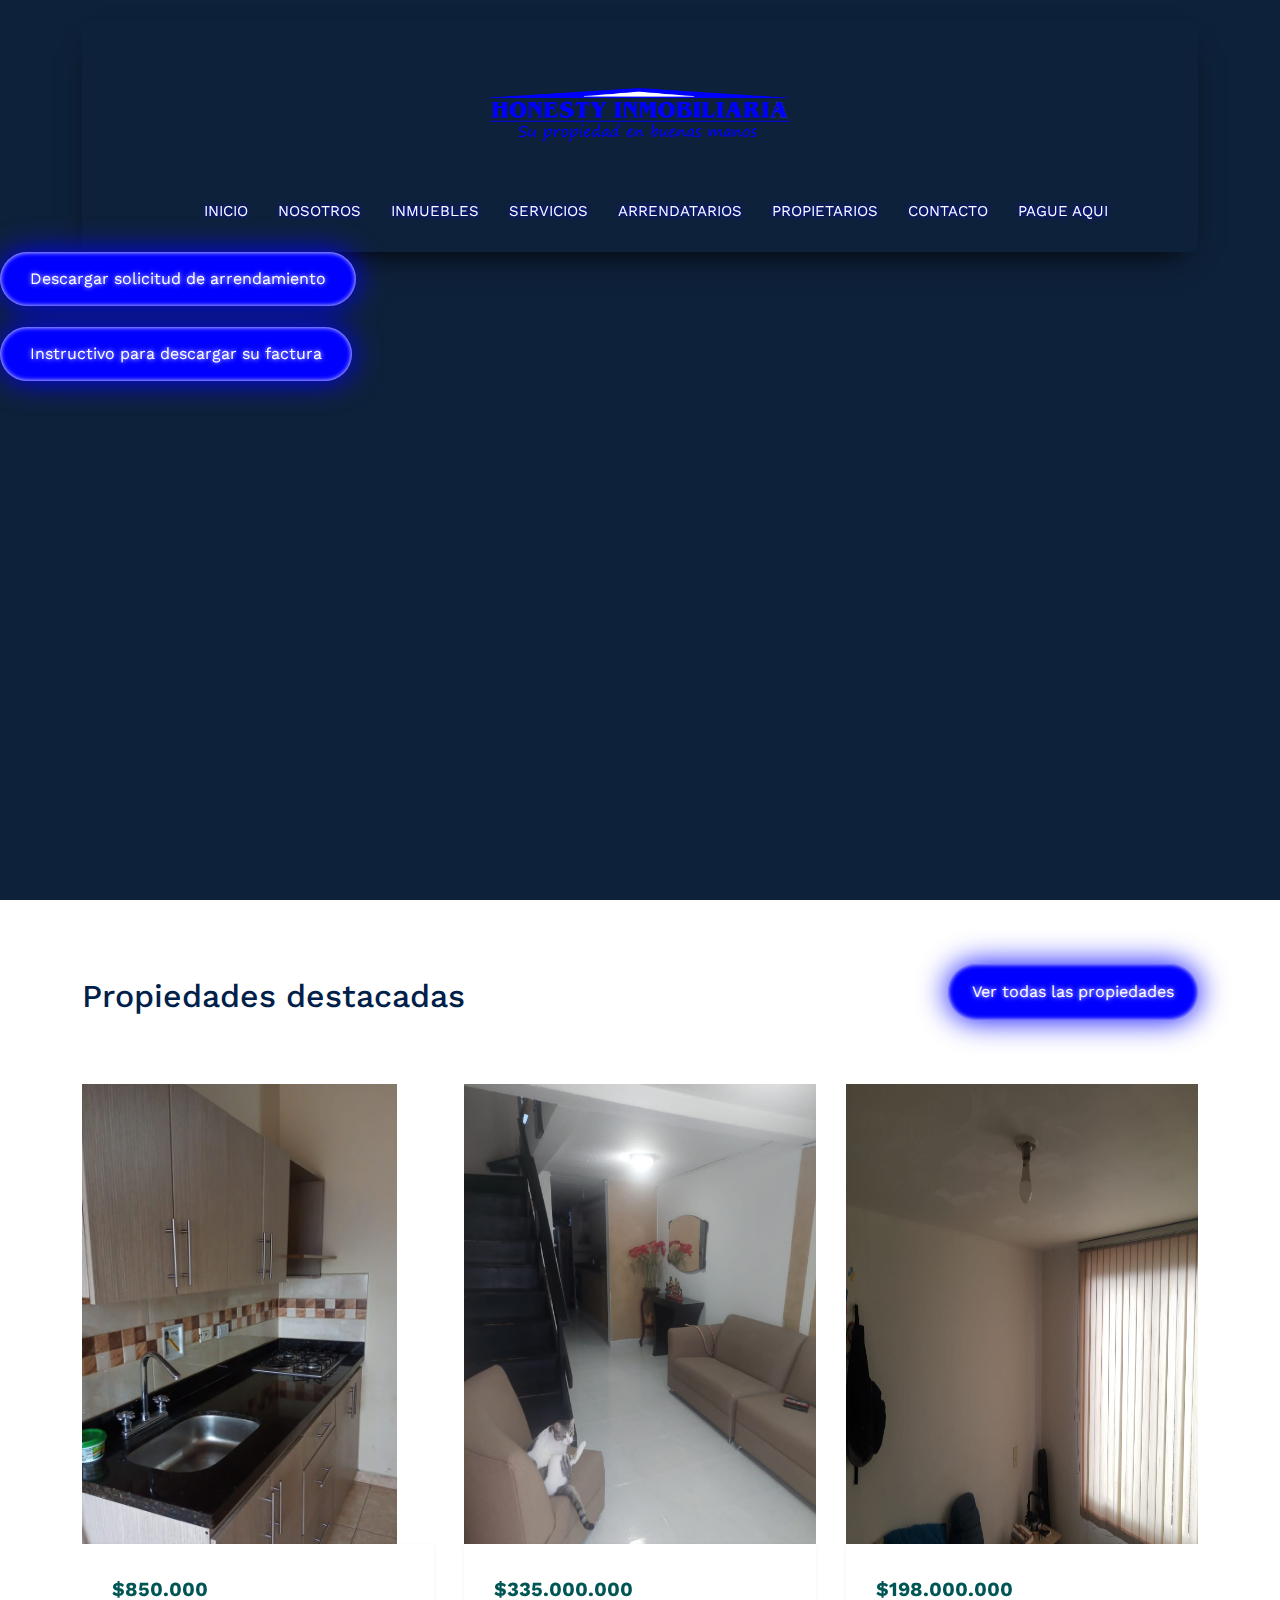
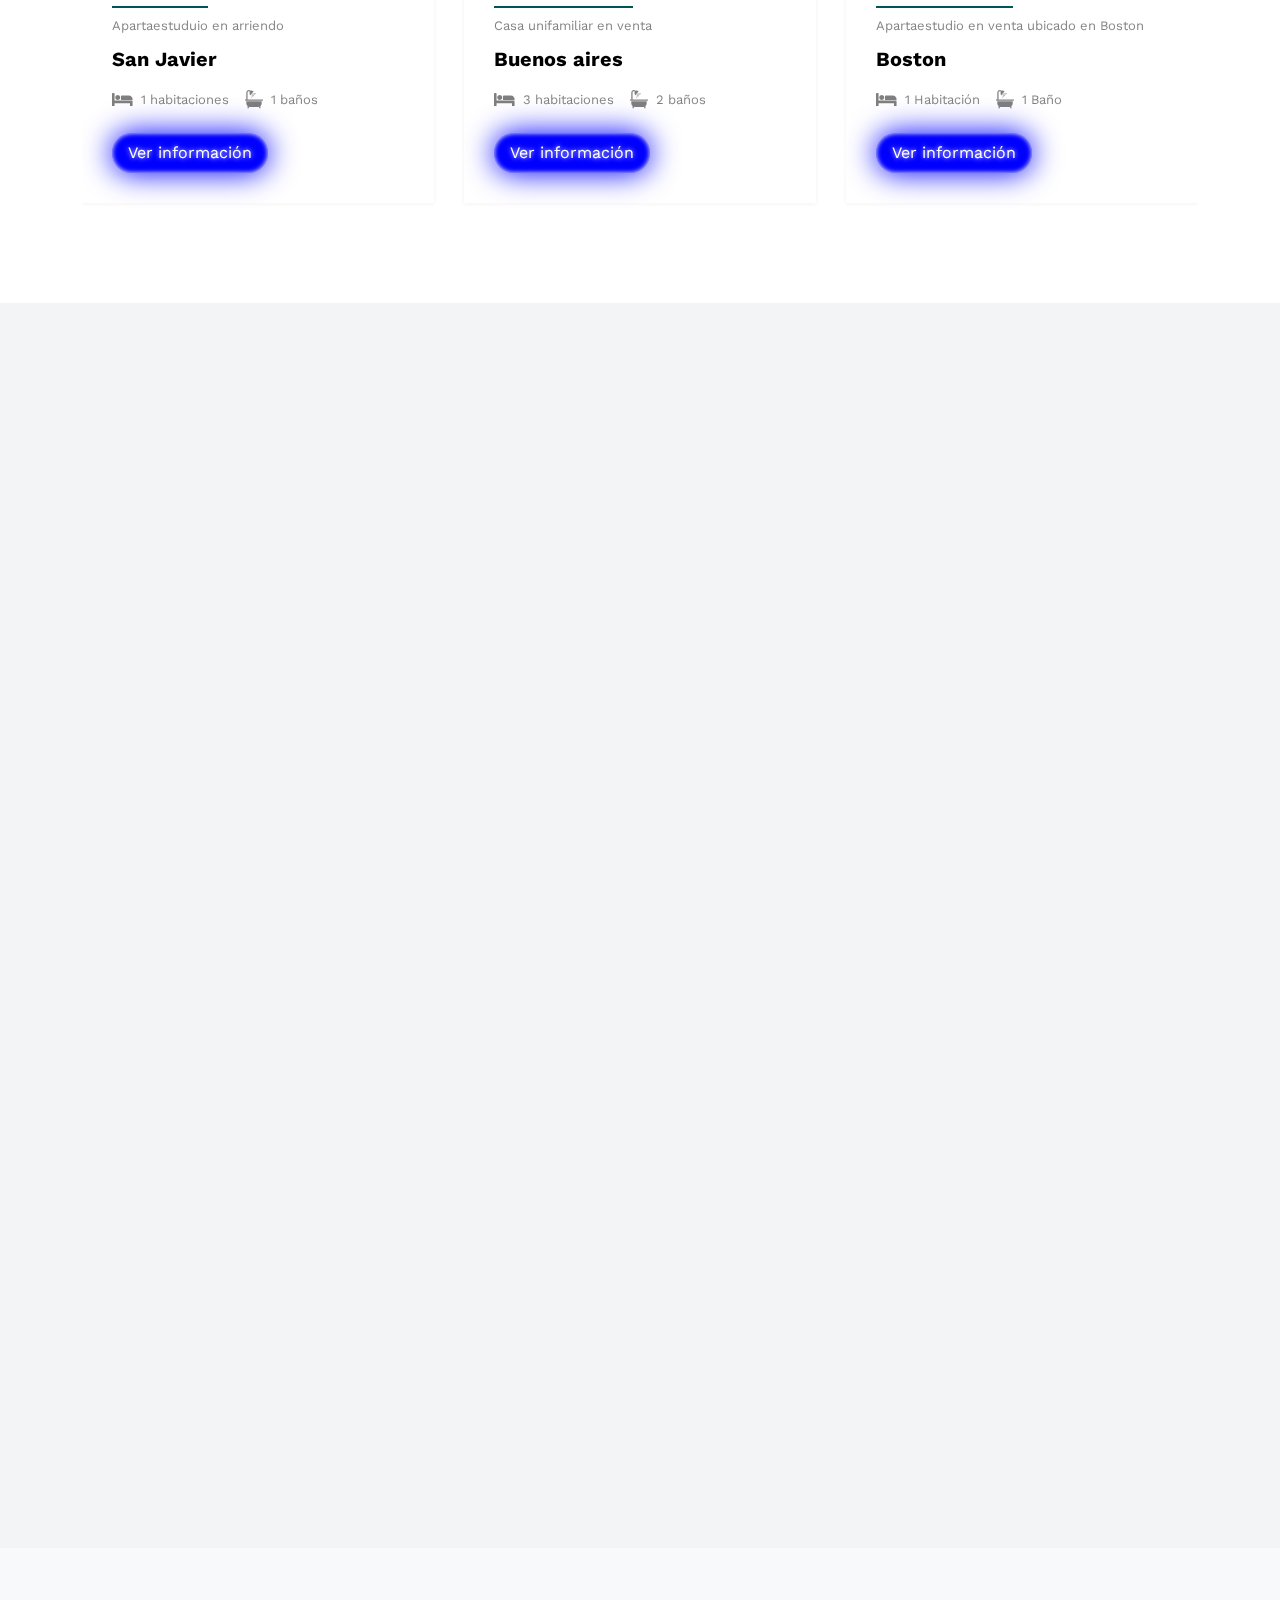
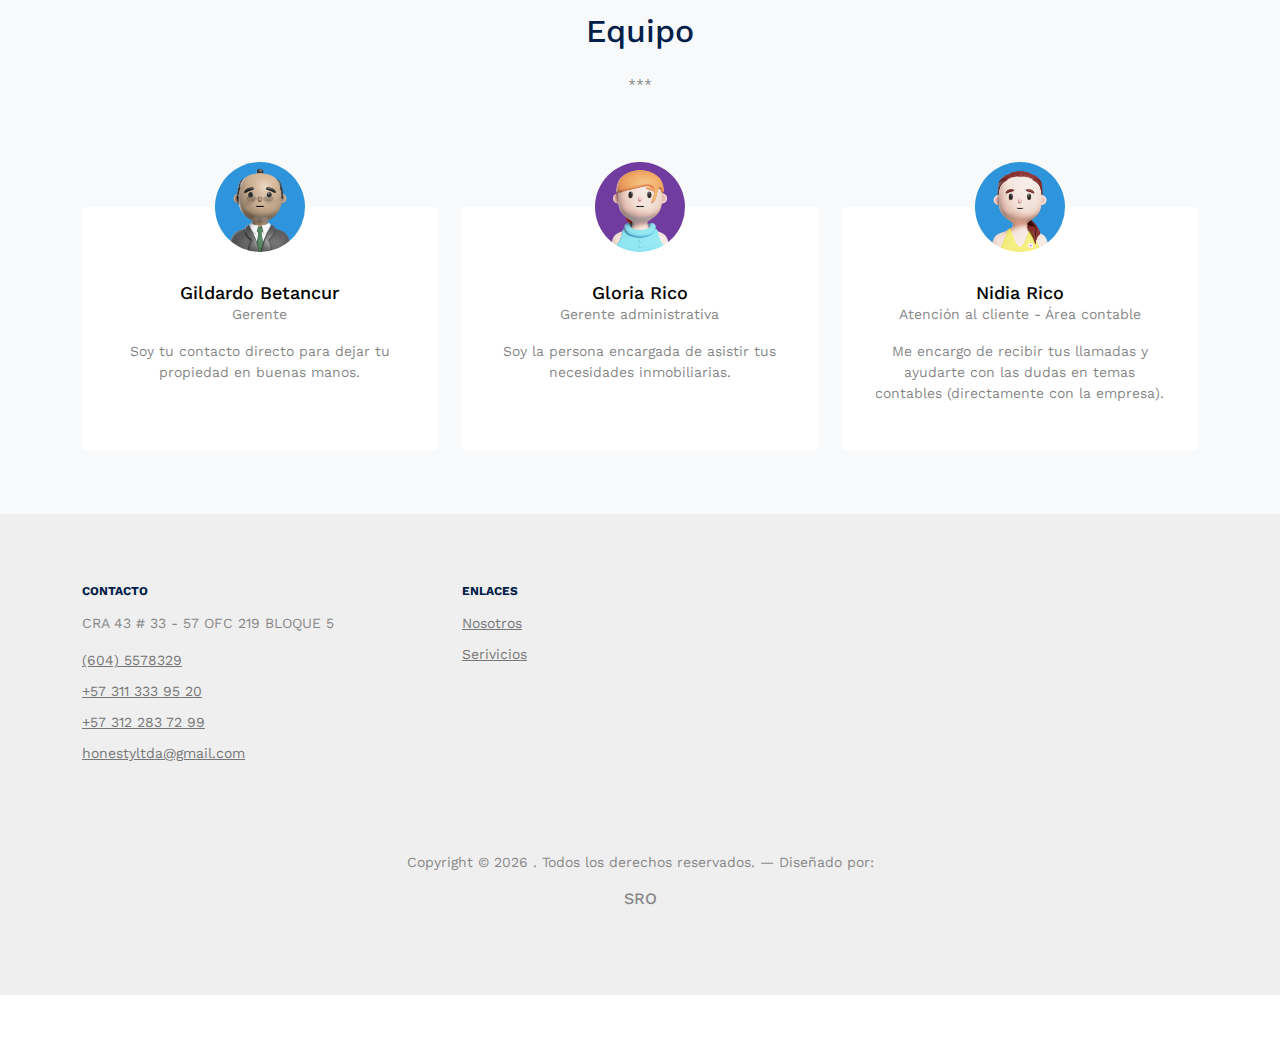
==== commit 5e79564c: "Botones neon, Menu perfecto, centrado btn y a, li" ====
--- a/index.html
+++ b/index.html
@@ -54,7 +54,7 @@
             </div>
             <center>
             <ul
-              class="js-clone-nav d-none d-lg-flex text-start site-menu float-end "
+              class="js-clone-nav d-none d-lg-inline-flex  site-menu  mx-auto "
             >
               <li class="active"><a href="index.html">INICIO</a></li>
               <li><a href="about.html">NOSOTROS</a></li>
@@ -66,6 +66,7 @@
               <li><a target="_blank" href="https://simidocs.siminmobiliarias.com/base/simired/simidocsapi1.0/index.php?inmo=1096&tipo=1">PROPIETARIOS</a></li>
               
               <li><a href="contact.html">CONTACTO</a></li>
+              <li><a href="#services">PAGUE AQUI</a></li>
              
             </ul>
           </center>
@@ -84,13 +85,18 @@
         </div>
 
       </div>
+
+      <div class="">
+        <a target="_blank" href="https://www.ellibertador.co/arrendatario" style="width:100px;"><button type="submit" class="btn btn-primary">Descargar solicitud de arrendamiento</button></a><br><br>
+        <a target="_blank" href="images/AQUIELDOCUMENTO.PDF" download="AQUI EL DOCUMENTO OTRA VEZ PERO ACA ES LA ACCION PARA Descargar .pdf"><button type="submit" class="btn btn-primary">Instructivo para descargar su factura</button></a>
+      </div>
       
     </nav>
     <div class="hero">
       <div class="hero-slide">
         <div
           class="img overlay"
-          style="background-image: url('images/honesty_mano.png.jpg');"
+          style="background-image: url('images/test1.jpg');"
         ></div>
       </div>
 
@@ -99,8 +105,7 @@
           <div class="col-lg-9 text-center">
             <!--<h1 class="heading" data-aos="fade-up">Su propiedad en buenas manos
             </h1>--><br><br><br><br><br>
-              <a target="_blank" href="https://www.ellibertador.co/arrendatario"><button type="submit" class="btn btn-primary">Descargar solicitud de arrendamiento</button></a><br><br><br>
-              <a target="_blank" href="images/AQUIELDOCUMENTO.PDF" download="AQUI EL DOCUMENTO OTRA VEZ PERO ACA ES LA ACCION PARA Descargar .pdf"><button type="submit" class="btn btn-primary">Instructivo para descargar su factura</button></a>
+              <!--ACA IBAN LOS BOTOTES DE INTRUCTIVO Y CREdito-->
             </form>
           </div>
         </div>
--- a/css/style.css
+++ b/css/style.css
@@ -2540,17 +2540,18 @@
     opacity: 0.65; }
 
 .btn-primary {
+  text-shadow: 0 0 5px white;
   color: #fff;
-  background-color: #00204a;
-  border-color: #00204a; }
+  background-color: blue;
+  border-color: blue; }
   .btn-primary:hover {
     color: #fff;
     background-color: #001b3f;
     border-color: #001a3b; }
   .btn-check:focus + .btn-primary, .btn-primary:focus {
-    color: #fff;
-    background-color: #001b3f;
-    border-color: #001a3b;
+    color: blue;
+    background-color: blue;
+    border-color: blue;
     -webkit-box-shadow: 0 0 0 0.25rem rgba(38, 65, 101, 0.5);
     box-shadow: 0 0 0 0.25rem rgba(38, 65, 101, 0.5); }
   .btn-check:checked + .btn-primary,
@@ -9226,14 +9227,15 @@
   .site-nav .site-navigation .site-menu {
     margin-bottom: 0; }
     .site-nav .site-navigation .site-menu > li {
-      display: flex;
-      justify-content: center;
+      display: inline-block;
     }
       .site-nav .site-navigation .site-menu > li > a {
+        margin: 0;
+        text-shadow: 0 0 5px blue;
         color: white !important;
         font-size: 15px;
         padding: 10px 15px;
-        display:flex;
+        display:inline-block;
         align-items: center;
         justify-content: center;
         text-decoration: none !important;
@@ -9821,7 +9823,8 @@
   -o-transition: .3s all ease;
   transition: .3s all ease; }
   .btn.btn-primary {
-    background: #005555;
+    background: blue;
+    box-shadow: inset 0 0 5px white, 0 0 30px blue;
     color: #fff; }
   .btn:hover {
     top: -2px;
